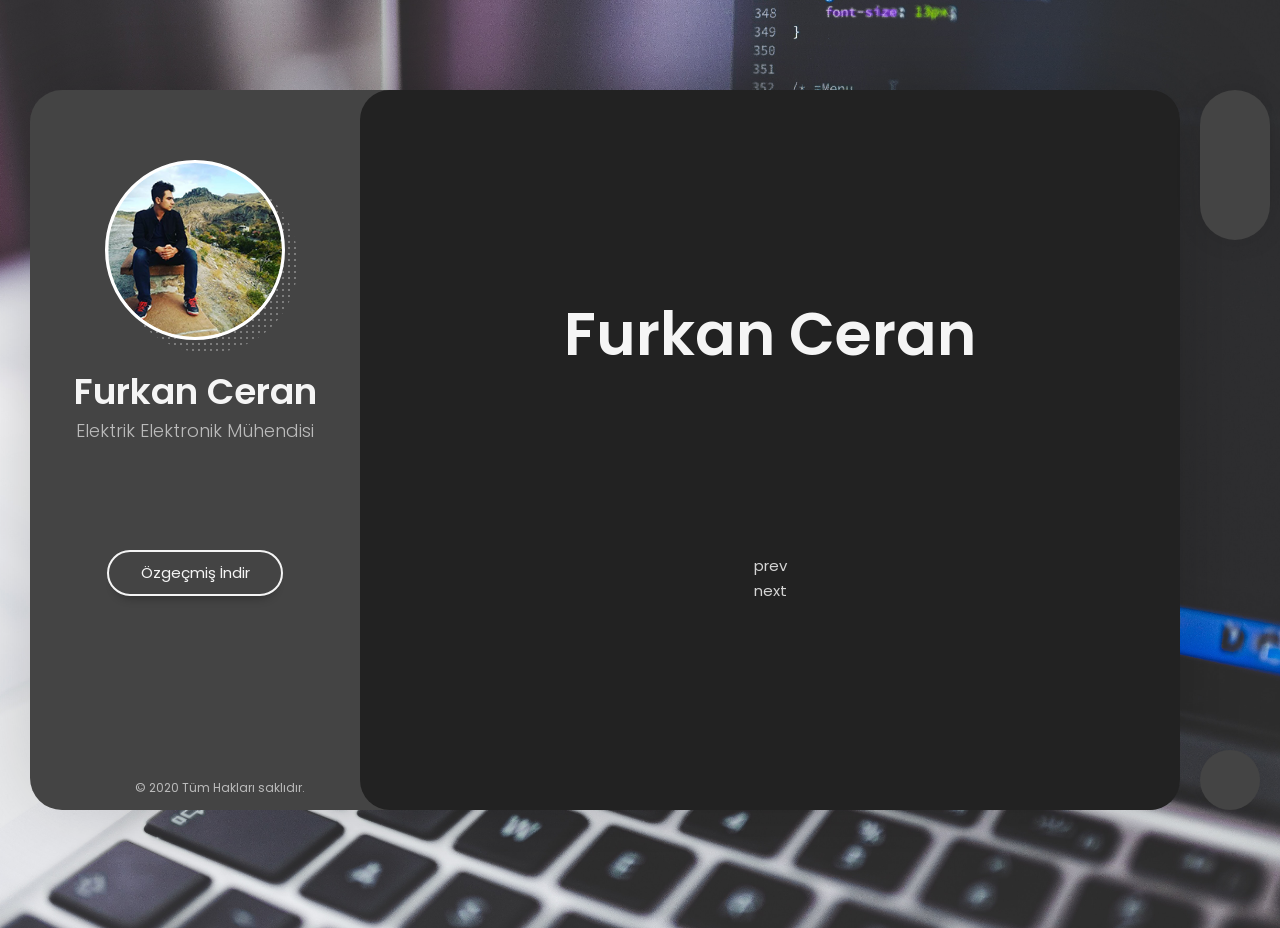
==== templates/index.html @ f59d8086 "Add files via upload" ====
<!DOCTYPE html>

<html lang="en" class=" js no-touch cssanimations csstransforms csstransforms3d csstransitions js no-touch cssanimations csstransforms csstransforms3d csstransitions" style=""><style type="text/css" id="dark-mode-custom-style"></style><head><meta http-equiv="Content-Type" content="text/html; charset=UTF-8"><style>.gm-control-active>img{box-sizing:content-box;display:none;left:50%;pointer-events:none;position:absolute;top:50%;transform:translate(-50%,-50%)}.gm-control-active>img:nth-child(1){display:block}.gm-control-active:hover>img:nth-child(1),.gm-control-active:active>img:nth-child(1){display:none}.gm-control-active:hover>img:nth-child(2),.gm-control-active:active>img:nth-child(3){display:block}
</style><link type="text/css" rel="stylesheet" href="../static/css"><style>.gm-ui-hover-effect{opacity:.6}.gm-ui-hover-effect:hover{opacity:1}
</style><style>.gm-style .gm-style-cc span,.gm-style .gm-style-cc a,.gm-style .gm-style-mtc div{font-size:10px;box-sizing:border-box}
</style><style>@media print {  .gm-style .gmnoprint, .gmnoprint {    display:none  }}@media screen {  .gm-style .gmnoscreen, .gmnoscreen {    display:none  }}</style><style>.gm-style-pbc{transition:opacity ease-in-out;background-color:rgba(0,0,0,0.45);text-align:center}.gm-style-pbt{font-size:22px;color:white;font-family:Roboto,Arial,sans-serif;position:relative;margin:0;top:50%;-webkit-transform:translateY(-50%);-ms-transform:translateY(-50%);transform:translateY(-50%)}
</style><style>.gm-style img{max-width: none;}.gm-style {font: 400 11px Roboto, Arial, sans-serif; text-decoration: none;}</style>
    
    <meta http-equiv="X-UA-Compatible" content="IE=edge"> 
    <title>Furkan Ceran</title>
    <meta name="viewport" content="width=device-width, initial-scale=1, maximum-scale=1">
    <meta name="description" content="Hüseyin Furkan Ceran Kişisel Web Sitesi">
    <meta name="keywords" content="huseyin,furkan,ceran">
    <meta name="author" content="FurkanCeran">
    <link rel="shortcut icon" href="../img/f.png">


    <link rel="stylesheet" href="../static/reset.css" type="text/css">
    <link rel="stylesheet" href="../static/bootstrap-grid.min.css" type="text/css">
    <link rel="stylesheet" href="../static/animations.css" type="text/css">
    <link rel="stylesheet" href="../static/perfect-scrollbar.css" type="text/css">
    <link rel="stylesheet" href="../static/owl.carousel.css" type="text/css">
    <link rel="stylesheet" href="../static/magnific-popup.css" type="text/css">
    <link rel="stylesheet" href="../static/main.css" type="text/css">
	<link rel="stylesheet" href="../static/style.css" type="text/css">

    <script type="text/javascript" async="" src="../static/recaptcha__tr.js"></script><script src="../static/modernizr.custom.js"></script>
  <script type="text/javascript" charset="UTF-8" src="../static/common.js"></script><script type="text/javascript" charset="UTF-8" src="../static/util.js"></script><script type="text/javascript" charset="UTF-8" src="../static/map.js"></script><script type="text/javascript" charset="UTF-8" src="../static/geocoder.js"></script><script type="text/javascript" charset="UTF-8" src="../static/onion.js"></script><script type="text/javascript" charset="UTF-8" src="../static/AuthenticationService.Authenticate"></script><script type="text/javascript" charset="UTF-8" src="../static/ViewportInfoService.GetViewportInfo"></script><script type="text/javascript" charset="UTF-8" src="../static/f.txt"></script><script type="text/javascript" charset="UTF-8" src="../static/GeocodeService.Search"></script><script type="text/javascript" charset="UTF-8" src="../static/controls.js"></script><script type="text/javascript" charset="UTF-8" src="../static/QuotaService.RecordEvent"></script><script type="text/javascript" charset="UTF-8" src="../static/marker.js"></script><script type="text/javascript" charset="UTF-8" src="../static/ViewportInfoService(1).GetViewportInfo"></script><script type="text/javascript" charset="UTF-8" src="../static/f(1).txt"></script></head>

  <body>
    <!-- Animated Background -->
    <div class="lm-animated-bg" style="background-image: url(&quot;../img/background.jpg&quot;); background-position: calc(50% + -1.91144px) calc(50% + 2.75068px);"></div>
    <!-- /Animated Background -->

    <!-- Loading animation -->
    <div class="preloader" style="display: none;">
      <div class="preloader-animation">
        <div class="preloader-spinner">
        </div>
      </div>
    </div>
    <!-- /Loading animation -->

    <div class="page">
      <div class="page-content">

          <header id="site_header" class="header mobile-menu-hide">
            <div class="header-content">
              <div class="header-photo">
                <img src="../img/ben.png" alt="Furkan Ceran">
              </div>
              <div class="header-titles">
                <h2>Furkan Ceran</h2>
                <h4>Elektrik Elektronik Mühendisi</h4>
              </div>
            </div>

            <ul class="main-menu">
              <li class="active">
                <a href="https://lmpixels.com/demo/breezycv/dark/1/index.html#home" class="nav-anim active">
                  <span class="menu-icon lnr lnr-home"></span>
                  <span class="link-text">Anasayfa</span>
                </a>
              </li>
              <li>
                <a href="https://lmpixels.com/demo/breezycv/dark/1/index.html#about-me" class="nav-anim">
                  <span class="menu-icon lnr lnr-user"></span>
                  <span class="link-text">Hakkımda</span>
                </a>
              </li>
              <li>
                <a href="https://lmpixels.com/demo/breezycv/dark/1/index.html#resume" class="nav-anim">
                  <span class="menu-icon lnr lnr-graduation-hat"></span>
                  <span class="link-text">Özgeçmiş</span>
                </a>
              </li>
              <li>
                <a href="https://lmpixels.com/demo/breezycv/dark/1/index.html#portfolio" class="nav-anim">
                  <span class="menu-icon lnr lnr-briefcase"></span>
                  <span class="link-text">Portrofolyo</span>
                </a>
              </li>
              <li>
                <a href="https://lmpixels.com/demo/breezycv/dark/1/index.html#blog" class="nav-anim">
                  <span class="menu-icon lnr lnr-book"></span>
                  <span class="link-text">Blog</span>
                </a>
              </li>
              <li>
                <a href="https://lmpixels.com/demo/breezycv/dark/1/index.html#contact" class="nav-anim">
                  <span class="menu-icon lnr lnr-envelope"></span>
                  <span class="link-text">İletişim</span>
                </a>
              </li>
            </ul>

            <div class="social-links">
              <ul>
                <li><a href="https://lmpixels.com/demo/breezycv/dark/1/index.html#" target="_blank"><i class="fab fa-linkedin-in"></i></a></li>
                <li><a href="https://lmpixels.com/demo/breezycv/dark/1/index.html#" target="_blank"><i class="fab fa-facebook-f"></i></a></li>
                <li><a href="https://lmpixels.com/demo/breezycv/dark/1/index.html#" target="_blank"><i class="fab fa-twitter"></i></a></li>
              </ul>
            </div>

            <div class="header-buttons">
              <a href="https://lmpixels.com/demo/breezycv/dark/1/index.html#" target="_blank" class="btn btn-primary">Özgeçmiş İndir</a>
            </div>

            <div class="copyrights">© 2020 Tüm Hakları saklıdır.</div>
          </header>

          <!-- Mobile Navigation -->
          <div class="menu-toggle">
            <span></span>
            <span></span>
            <span></span>
          </div>
          <!-- End Mobile Navigation -->

          <!-- Arrows Nav -->
          <div class="lmpixels-arrows-nav">
            <div class="lmpixels-arrow-right"><i class="lnr lnr-chevron-right"></i></div>
            <div class="lmpixels-arrow-left"><i class="lnr lnr-chevron-left"></i></div>
          </div>
          <!-- End Arrows Nav -->

          <div class="content-area">
            <div class="animated-sections">
              <!-- Home Subpage -->
              <section data-id="home" class="animated-section start-page ps ps--theme_default section-active" data-ps-id="f5687cbe-ba72-fb2e-fd41-5aa73b720c54">
                <div class="section-content vcentered">

                    <div class="row">
                      <div class="col-sm-12 col-md-12 col-lg-12">
                        <div class="title-block">
                          <h2>Furkan Ceran</h2>
                          <div class="owl-carousel text-rotation owl-loaded owl-drag">                                    
                            
                            
                            
                          <div class="owl-stage-outer"><div class="owl-stage" style="transform: translate3d(-1420px, 0px, 0px); transition: all 0s ease 0s; width: 4260px;"><div class="owl-item cloned" style="width: 710px;"><div class="item">
                              <div class="sp-subtitle">Elektronik Mühendisi</div>
                            </div></div><div class="owl-item cloned" style="width: 710px;"><div class="item">
                              <div class="sp-subtitle">Frontend-developer</div>
                            </div></div><div class="owl-item active" style="width: 710px;"><div class="item">
                              <div class="sp-subtitle">Elektronik Mühendisi</div>
                            </div></div><div class="owl-item" style="width: 710px;"><div class="item">
                              <div class="sp-subtitle">Frontend-developer</div>
                            </div></div><div class="owl-item cloned" style="width: 710px;"><div class="item">
                              <div class="sp-subtitle">Web Designer</div>
                            </div></div><div class="owl-item cloned" style="width: 710px;"><div class="item">
                              <div class="sp-subtitle">Frontend-developer</div>
                            </div></div></div></div><div class="owl-nav disabled"><div class="owl-prev">prev</div><div class="owl-next">next</div></div><div class="owl-dots disabled"></div></div>
                        </div>
                      </div>
                    </div>

                </div>
              <div class="ps__scrollbar-x-rail" style="left: 0px; bottom: 0px;"><div class="ps__scrollbar-x" tabindex="0" style="left: 0px; width: 0px;"></div></div><div class="ps__scrollbar-y-rail" style="top: 0px; right: 0px;"><div class="ps__scrollbar-y" tabindex="0" style="top: 0px; height: 0px;"></div></div></section>
              <!-- End of Home Subpage -->

              <!-- About Me Subpage -->
              <section data-id="about-me" class="animated-section ps ps--theme_default ps--active-y" data-ps-id="b9891b5e-1a9c-382d-8f78-cbc37a103b5b">
                <div class="page-title">
                  <h2>Hakkımda </h2>
                </div>

                <div class="section-content">
                  <!-- Personal Information -->
                  <div class="row">
                    <div class="col-xs-12 col-sm-7">
                      <p>Merhaba, ben Furkan. 2016 yılından bugüne aktif olarak bir çok projenin içerisinde bulundum. Son zamanlarımda Robot kontrol sistemlerine ve Deep learning konularında uzmanlaşmaya ağırlık veriyorum. Kendimi geliştirmek için yaptığım bu büyük projeler dışında Frontend, Backend ve Siber güvenlik gibi alanlarda da sık sık projelerde bulunuyorum.</p>
                    </div>

                    <div class="col-xs-12 col-sm-5">
                      <div class="info-list">
                        <ul>
                          <li>
                            <span class="title">Yaş</span>
                            <span class="value">22</span>
                          </li>

                          <li>
                            <span class="title">Ülke</span>
                            <span class="value">Türkiye</span>
                          </li>


                          <li>
                            <span class="title">E-posta</span>
                            <span class="value">f.ceran@live.com</span>
                          </li>

                          <li>
                            <span class="title">Telefon</span>
                            <span class="value">+90 551 152 91 79</span>
                          </li>
                        </ul>
                      </div>
                    </div>
                  </div>
                  <!-- End of Personal Information -->

                  <div class="white-space-50"></div>

                  <!-- Services -->
                  <div class="row">
                    <div class="col-xs-12 col-sm-12">
                      <div class="block-title">
                        <h3>Neler <span>Yapıyorum?</span></h3>
                      </div>
                    </div>
                  </div>

                  <div class="row">
                    <div class="col-xs-12 col-sm-6">
                      <div class="col-inner">
                        <div class="info-list-w-icon">
                          <div class="info-block-w-icon">
                            <div class="ci-icon">
                              <i class="lnr lnr-store"></i>
                            </div>
                            <div class="ci-text">
                              <h4>Front-end Dev</h4>
                              <p>Pellentesque pellentesque, ipsum sit amet auctor accumsan, odio tortor bibendum massa, sit amet ultricies ex lectus scelerisque nibh. Ut non sodales.</p>
                            </div>
                          </div>
                          <div class="info-block-w-icon">
                            <div class="ci-icon">
                              <i class="lnr lnr-laptop-phone"></i>
                            </div><div class="ci-text">
                              <h4>Web Design</h4>
                              <p>Pellentesque pellentesque, ipsum sit amet auctor accumsan, odio tortor bibendum massa, sit amet ultricies ex lectus scelerisque nibh. Ut non sodales.</p>
                            </div>
                          </div>
                        </div>
                      </div>
                    </div>

                    <div class="col-xs-12 col-sm-6">
                      <div class="col-inner">
                        <div class="info-list-w-icon">
                          <div class="info-block-w-icon">
                            <div class="ci-icon">
                              <i class="lnr lnr-pencil"></i>
                            </div>
                            <div class="ci-text">
                              <h4>Copywriting</h4>
                              <p>Pellentesque pellentesque, ipsum sit amet auctor accumsan, odio tortor bibendum massa, sit amet ultricies ex lectus scelerisque nibh. Ut non sodales.</p>
                            </div>
                          </div>
                          <div class="info-block-w-icon">
                            <div class="ci-icon">
                              <i class="lnr lnr-flag"></i>
                            </div><div class="ci-text">
                              <h4>Management</h4>
                              <p>Pellentesque pellentesque, ipsum sit amet auctor accumsan, odio tortor bibendum massa, sit amet ultricies ex lectus scelerisque nibh. Ut non sodales.</p>
                            </div>
                          </div>
                        </div>
                      </div>
                    </div>
                  </div>
                  <!-- End of Services -->

                  <div class="white-space-30"></div>

                  <!-- Testimonials -->
                  <div class="row">
                    <div class="col-xs-12 col-sm-12">
                      <div class="block-title">
                        <h3>Görüşler</h3>
                      </div>
                    </div>
                  </div>

                  <div class="row">
                    <div class="col-xs-12 col-sm-12">
                      <div class="testimonials owl-carousel owl-loaded owl-drag">
                        <!-- Testimonial 1 -->
                        
                        <!-- End of Testimonial 1 -->

                        <!-- Testimonial 2 -->
                        
                        <!-- End of Testimonial 2 -->

                        <!-- Testimonial 3 -->
                        
                        <!-- End of Testimonial 3 -->
                      <div class="owl-stage-outer owl-height" style="height: 327px;"><div class="owl-stage" style="transform: translate3d(0px, 0px, 0px); transition: all 0s ease 0s; width: 1148px;"><div class="owl-item active" style="width: 357.5px; margin-right: 25px;"><div class="testimonial">
                          <div class="img">
                            <img src="../img/testimonial-1.jpg" alt="Furkan Ceran">
                          </div>
                          <div class="text">
                            <p>Vivamus at molestie dui, eu ornare orci. Curabitur vel egestas dolor. Nulla condimentum nunc sit amet urna tempus finibus. Duis mollis leo id ligula pellentesque, at vehicula dui ultrices.</p>
                          </div>

                          <div class="author-info">
                            <h4 class="author">Julia Hickman</h4>
                            <h5 class="company">Omni Source</h5>
                            <div class="icon">
                              <i class="fas fa-quote-right"></i>
                            </div>
                          </div>
                        </div></div><div class="owl-item active" style="width: 357.5px; margin-right: 25px;"><div class="testimonial">
                          <div class="img">
                            <img src="../img/testimonial-2.jpg" alt="Alex Smith">
                          </div>
                          <div class="text">
                            <p>Vivamus at molestie dui, eu ornare orci. Curabitur vel egestas dolor. Nulla condimentum nunc sit amet urna tempus finibus. Duis mollis leo id ligula pellentesque, at vehicula dui ultrices.</p>
                          </div>

                          <div class="author-info">
                            <h4 class="author">Robert Watkins</h4>
                            <h5 class="company">Endicott Shoes</h5>
                            <div class="icon">
                              <i class="fas fa-quote-right"></i>
                            </div>
                          </div>
                        </div></div><div class="owl-item" style="width: 357.5px; margin-right: 25px;"><div class="testimonial">
                          <div class="img">
                            <img src="../img/testimonial-3.jpg" alt="Alex Smith">
                          </div>
                          <div class="text">
                            <p>Vivamus at molestie dui, eu ornare orci. Curabitur vel egestas dolor. Nulla condimentum nunc sit amet urna tempus finibus. Duis mollis leo id ligula pellentesque, at vehicula dui ultrices.</p>
                          </div>

                          <div class="author-info">
                            <h4 class="author">Kristin Carroll</h4>
                            <h5 class="company">Helping Hand</h5>
                            <div class="icon">
                              <i class="fas fa-quote-right"></i>
                            </div>
                          </div>
                        </div></div></div></div><div class="owl-nav"><div class="owl-prev disabled"></div><div class="owl-next"></div></div><div class="owl-dots"><div class="owl-dot active"><span></span></div><div class="owl-dot"><span></span></div></div></div>
                    </div>
                  </div>
                  <!-- End of Testimonials -->

                  <div class="white-space-50"></div>

                  <!-- Clients -->
                  <div class="row">
                    <div class="col-xs-12 col-sm-12">
                      <div class="block-title">
                        <h3>Müşteriler</h3>
                      </div>
                    </div>
                  </div>

                  <div class="row">
                    <div class="col-xs-12 col-sm-12">
                      <div class="clients owl-carousel owl-loaded owl-drag">
                        
                        

                        

                        

                        

                        

                        

                        
  
                      <div class="owl-stage-outer owl-height" style="height: 78px;"><div class="owl-stage" style="transform: translate3d(0px, 0px, 0px); transition: all 0s ease 0s; width: 1050px;"><div class="owl-item active" style="width: 140px; margin-right: 10px;"><div class="client-block">
                          <a href="https://lmpixels.com/demo/breezycv/dark/1/index.html#" target="_blank" title="Logo">
                            <img src="../img/client-1.png" alt="Logo">
                          </a>
                        </div></div><div class="owl-item active" style="width: 140px; margin-right: 10px;"><div class="client-block">
                          <a href="https://lmpixels.com/demo/breezycv/dark/1/index.html#" target="_blank" title="Logo">
                            <img src="../img/client-2.png" alt="Logo">
                          </a>
                        </div></div><div class="owl-item active" style="width: 140px; margin-right: 10px;"><div class="client-block">
                          <a href="https://lmpixels.com/demo/breezycv/dark/1/index.html#" target="_blank" title="Logo">
                            <img src="../img/client-3.png" alt="Logo">
                          </a>
                        </div></div><div class="owl-item active" style="width: 140px; margin-right: 10px;"><div class="client-block">
                          <a href="https://lmpixels.com/demo/breezycv/dark/1/index.html#" target="_blank" title="Logo">
                            <img src="../img/client-4.png" alt="Logo">
                          </a>
                        </div></div><div class="owl-item active" style="width: 140px; margin-right: 10px;"><div class="client-block">
                          <a href="https://lmpixels.com/demo/breezycv/dark/1/index.html#" target="_blank" title="Logo">
                            <img src="../img/client-5.png" alt="Logo">
                          </a>
                        </div></div><div class="owl-item" style="width: 140px; margin-right: 10px;"><div class="client-block">
                          <a href="https://lmpixels.com/demo/breezycv/dark/1/index.html#" target="_blank" title="Logo">
                            <img src="../img/client-6.png" alt="Logo">
                          </a>
                        </div></div><div class="owl-item" style="width: 140px; margin-right: 10px;"><div class="client-block">
                          <a href="https://lmpixels.com/demo/breezycv/dark/1/index.html#" target="_blank" title="Logo">
                            <img src="../img/client-7.png" alt="Logo">
                          </a>
                        </div></div></div></div><div class="owl-nav"><div class="owl-prev disabled"></div><div class="owl-next"></div></div><div class="owl-dots"><div class="owl-dot active"><span></span></div><div class="owl-dot"><span></span></div></div></div>
                    </div>
                  </div>
                  <!-- End of Clients -->

                  <div class="white-space-50"></div>

                  <!-- Pricing -->
                  <div class="row">
                    <div class="col-xs-12 col-sm-12">

                      <div class="block-title">
                        <h3>Ücretlendirme</h3>
                      </div>
                    </div>
                  </div>

                  <div class="row">
                    <div class=" col-xs-12 col-sm-12 ">
                      <div class="fw-pricing clearfix row">
                        
                        <div class="fw-package-wrap col-md-6 ">
                          <div class="fw-package">
                            <div class="fw-heading-row">
                              <span>Silver</span>
                            </div>
                            
                            <div class="fw-pricing-row">
                              <span>$64</span>
                              <small>per month</small>
                            </div>
                            
                            <div class="fw-button-row">
                              <a href="https://lmpixels.com/demo/breezycv/dark/1/index.html#" target="_self" class="btn btn-secondary">Free Trial</a>
                            </div>

                            <div class="fw-default-row">Lorem ipsum dolor</div>
                            <div class="fw-default-row">Pellentesque scelerisque</div>
                            <div class="fw-default-row">Morbi eu sagittis</div>
                          </div>
                        </div>
     
                        <div class="fw-package-wrap col-md-6 highlight-col ">
                          <div class="fw-package">
                            <div class="fw-heading-row">
                              <span>Gold</span>
                            </div>
                            
                            <div class="fw-pricing-row">
                              <span>$128</span>
                              <small>per month</small>
                            </div>

                            <div class="fw-button-row">
                              <a href="https://lmpixels.com/demo/breezycv/dark/1/index.html#" target="_self" class="btn btn-primary">Free Trial</a>
                            </div>
                            
                            <div class="fw-default-row">Lorem ipsum dolor</div>
                            <div class="fw-default-row">Pellentesque scelerisque</div>
                            <div class="fw-default-row">Morbi eu sagittis</div>
                            <div class="fw-default-row">Donec non diam</div>
                            <div class="fw-default-row"></div>
                          </div>
                        </div>

                      </div>
                    </div>
                  </div>
                  <!-- End of Pricing -->

                  <div class="white-space-50"></div>

                  <!-- Fun Facts -->
                  <div class="row">
                    <div class="col-xs-12 col-sm-12">

                      <div class="block-title">
                        <h3>İlginç <span>Gerçekler</span></h3>
                      </div>
                    </div>
                  </div>

                  <div class="row">
                    <div class="col-xs-12 col-sm-4">
                      <div class="fun-fact gray-default">
                        <i class="lnr lnr-heart"></i>
                        <h4>Mutlu Müşteri</h4>
                        <span class="fun-fact-block-value">578</span>
                        <span class="fun-fact-block-text"></span>
                      </div>
                    </div>

                    <div class="col-xs-12 col-sm-4">
                      <div class="fun-fact gray-default">
                        <i class="lnr lnr-clock"></i>
                        <h4>Çalışılan Süre</h4>
                        <span class="fun-fact-block-value">4,780</span>
                        <span class="fun-fact-block-text"></span>
                      </div>
                    </div>

                    <div class="col-xs-12 col-sm-4 ">
                      <div class="fun-fact gray-default">
                        <i class="lnr lnr-star"></i>
                        <h4>Ödül</h4>
                        <span class="fun-fact-block-value">15</span>
                        <span class="fun-fact-block-text"></span>
                      </div>
                    </div>
                  </div>
                  <!-- End of Fun Facts -->

                </div>
              <div class="ps__scrollbar-x-rail" style="left: 0px; bottom: 0px;"><div class="ps__scrollbar-x" tabindex="0" style="left: 0px; width: 0px;"></div></div><div class="ps__scrollbar-y-rail" style="top: 0px; height: 470px; right: 0px;"><div class="ps__scrollbar-y" tabindex="0" style="top: 0px; height: 110px;"></div></div></section>
              <!-- End of About Me Subpage -->

              <!-- Resume Subpage -->
              <section data-id="resume" class="animated-section ps ps--theme_default ps--active-y" data-ps-id="fb8564d7-f1e4-ac75-7a89-f67447c43e9d">
                <div class="page-title">
                  <h2>Özgeçmiş</h2>
                </div>

                <div class="section-content">

                  <div class="row">
                    <div class="col-xs-12 col-sm-7">

                      <div class="block-title">
                        <h3>Eğitim</h3>
                      </div>
                      
                      <div class="timeline timeline-second-style clearfix">
                        <div class="timeline-item clearfix">
                          <div class="left-part">
                            <h5 class="item-period">2016</h5>
                            <span class="item-company">Kto Karatay Üniversitesi</span>
                          </div>
                          <div class="divider"></div>
                          <div class="right-part">
                            <h4 class="item-title">Elektronik Mühendisliği</h4>
                            <p>Maecenas finibus nec sem ut imperdiet. Ut tincidunt est ac dolor aliquam sodales. Phasellus sed mauris hendrerit, laoreet sem in, lobortis ante.</p>
                          </div>
                        </div>

                        <div class="timeline-item clearfix">
                          <div class="left-part">
                            <h5 class="item-period">2012</h5>
                            <span class="item-company">Mahmut Sami Ramazanoğlu</span>
                          </div>
                          <div class="divider"></div>
                          <div class="right-part">
                            <h4 class="item-title">Lise</h4>
                            <p>Aliquam tincidunt malesuada tortor vitae iaculis. In eu turpis iaculis, feugiat risus quis, aliquet urna. Quisque fringilla mollis risus, eu pulvinar dolor.</p>
                          </div>
                        </div>
                      </div>

                      <div class="white-space-50"></div>

                      <div class="block-title">
                        <h3>Tecrübe</h3>
                      </div>

                      <div class="timeline timeline-second-style clearfix">
                        <div class="timeline-item clearfix">
                          <div class="left-part">
                            <h5 class="item-period">2016 - Current</h5>
                            <span class="item-company">Üniversite</span>
                          </div>
                          <div class="divider"></div>
                          <div class="right-part">
                            <h4 class="item-title">ROS ile Otonom Araç Sistemleri</h4>
                            <p>Praesent dignissim sollicitudin justo, sed elementum quam lacinia quis. Phasellus eleifend tristique posuere. Sed vitae dui nec magna.</p>
                          </div>
                        </div>

                        <div class="timeline-item clearfix">
                          <div class="left-part">
                            <h5 class="item-period">2013 - 2016</h5>
                            <span class="item-company">Üniversite</span>
                          </div>
                          <div class="divider"></div>
                          <div class="right-part">
                            <h4 class="item-title">Pekiştirmeli Öğrenme ile F16 Oyunu</h4>
                            <p>Maecenas tempus faucibus rutrum. Duis eu aliquam urna. Proin vitae nulla tristique, ornare felis id, congue libero. Nam volutpat euismod quam.</p>
                          </div>
                        </div>
                        
                        <div class="timeline-item clearfix">
                          <div class="left-part">
                            <h5 class="item-period">2011 - 2013</h5>
                            <span class="item-company">Üniversite</span>
                          </div>
                          <div class="divider"></div>
                          <div class="right-part">
                            <h4 class="item-title">Araç Kontrol Sistemleri</h4>
                            <p>Duis mollis nunc quis quam viverra venenatis. Nulla nulla arcu, congue vitae nunc ac, sodales ultricies diam. Nullam justo leo, tincidunt sit amet.</p>
                          </div>
                        </div>
                      </div>

                    </div>

                    <!-- Skills & Certificates -->
                    <div class="col-xs-12 col-sm-5">
                      <!-- Design Skills -->
                      <div class="block-title">
                        <h3>Kodlama <span>Yetenekleri</span></h3>
                      </div>

                      <div class="skills-info skills-second-style">
                        <!-- Skill 1 -->
                        <div class="skill clearfix">
                          <h4>Python</h4>
                          <div class="skill-value">95%</div>
                        </div>
                        <div class="skill-container skill-1">
                          <div class="skill-percentage"></div>
                        </div>
                        <!-- End of Skill 1 -->
                        
                        <!-- Skill 2 -->
                        <div class="skill clearfix">
                          <h4>MATLAB</h4>
                          <div class="skill-value">65%</div>
                        </div>
                        <div class="skill-container skill-2">
                          <div class="skill-percentage"></div>
                        </div>
                        <!-- End of Skill 2 -->
                        
                        <!-- Skill 3 -->
                        <div class="skill clearfix">
                          <h4>Linux</h4>
                          <div class="skill-value">85%</div>
                        </div>
                        <div class="skill-container skill-3">
                          <div class="skill-percentage"></div>
                        </div>
                        <!-- End of Skill 3 -->
                        
                        <!-- Skill 4 -->
                        <div class="skill clearfix">
                          <h4>Deep-Learning</h4>
                          <div class="skill-value">70%</div>
                        </div>
                        <div class="skill-container skill-4">
                          <div class="skill-percentage"></div>
                        </div>
                        <!-- End of Skill 4 -->

                      </div>
                      <!-- End of Design Skills -->

                      <div class="white-space-10"></div>

                      <!-- Coding Skills -->
                      <div class="block-title">
                        <h3>Frontend <span>Yetenekleri</span></h3>
                      </div>

                      <div class="skills-info skills-second-style">
                        <!-- Skill 5 -->
                        <div class="skill clearfix">
                          <h4>JavaScript</h4>
                          <div class="skill-value">50%</div>
                        </div>
                        <div class="skill-container skill-5">
                          <div class="skill-percentage"></div>
                        </div>
                        <!-- End of Skill 5 -->

                        <!-- Skill 6 -->
                        <div class="skill clearfix">
                          <h4>RestAPI</h4>
                          <div class="skill-value">85%</div>
                        </div>
                        <div class="skill-container skill-6">
                          <div class="skill-percentage"></div>
                        </div>
                        <!-- End of Skill 6 -->
                        
                        <!-- Skill 7 -->
                        <div class="skill clearfix">
                          <h4>HTML/CSS</h4>
                          <div class="skill-value">100%</div>
                        </div>
                        <div class="skill-container skill-7">
                          <div class="skill-percentage"></div>
                        </div>
                        <!-- End of Skill 7 -->
                        
                    
                      </div>
                      <!-- End of Coding Skills -->

                      <div class="white-space-10"></div>

                      <!-- Knowledges -->
                      <div class="block-title">
                        <h3>Bilgim Dahilinde</h3>
                      </div>

                      <ul class="knowledges">
                        <li>ROS</li>
                        <li>Unity</li>
                        <li>C#</li>
                        <li>Django</li>
                        <li>Derin Öğrenme</li>
                        <li>Görüntü işleme</li>
                       
                      </ul>
                      <!-- End of Knowledges -->
                    </div>
                    <!-- End of Skills & Certificates -->
                  </div>

                  <div class="white-space-50"></div>

                  <!-- Certificates -->
                  <div class="row">
                    <div class="col-xs-12 col-sm-12">
                      <div class="block-title">
                        <h3>Sertifikalar</h3>
                      </div>
                    </div>
                  </div>
                  
                  <div class="row">
                    <!-- Certificate 1 -->
                    <div class="col-xs-12 col-sm-6">
                      <div class="certificate-item clearfix">
                        <div class="certi-logo">
                          <img src="../img/client-1.png" alt="logo">
                        </div>
                        
                        <div class="certi-content">
                          <div class="certi-title">
                            <h4>Psyhology of Intertnation Design</h4>
                          </div>
                          <div class="certi-id">
                            <span>Membership ID: XXXX</span>
                          </div>
                          <div class="certi-date">
                            <span>19 April 2018</span>
                          </div>
                          <div class="certi-company">
                            <span></span>
                          </div>
                        </div>
                      </div>
                    </div>
                    <!-- End of Certificate 1 -->

                    <!-- Certificate 2 -->
                    <div class="col-xs-12 col-sm-6">
                      <div class="certificate-item clearfix">
                        <div class="certi-logo">
                          <img src="../img/client-1.png" alt="logo">
                        </div>
                        
                        <div class="certi-content">
                          <div class="certi-title">
                            <h4>Psyhology of Intertnation Design</h4>
                          </div>
                          <div class="certi-id">
                            <span>Membership ID: XXXX</span>
                          </div>
                          <div class="certi-date">
                            <span>19 April 2018</span>
                          </div>
                          <div class="certi-company">
                            <span></span>
                          </div>
                        </div>
                      </div>
                    </div>
                    <!-- End of Certificate 2 -->

                  </div>
                  <!-- End of Certificates -->
                </div>
              <div class="ps__scrollbar-x-rail" style="left: 0px; bottom: 0px;"><div class="ps__scrollbar-x" tabindex="0" style="left: 0px; width: 0px;"></div></div><div class="ps__scrollbar-y-rail" style="top: 0px; height: 470px; right: 0px;"><div class="ps__scrollbar-y" tabindex="0" style="top: 0px; height: 183px;"></div></div></section>
              <!-- End of Resume Subpage -->

              <!-- Portfolio Subpage -->
              <section data-id="portfolio" class="animated-section ps ps--theme_default ps--active-y" data-ps-id="b2b97bf3-d2bf-27cd-f2cd-b2dc39df55a6">
                <div class="page-title">
                  <h2>Portfolyo</h2>
                </div>

                <div class="section-content">

                  <div class="row">
                    <div class="col-xs-12 col-sm-12">
                      <!-- Portfolio Content -->
                      <div class="portfolio-content">

                        <ul class="portfolio-filters">
                          <li class="active">
                            <a class="filter btn btn-sm btn-link" data-group="category_all">Tümü</a>
                          </li>
                          <li>
                            <a class="filter btn btn-sm btn-link" data-group="category_detailed">Frontend</a>
                          </li>
                          <li>
                            <a class="filter btn btn-sm btn-link" data-group="category_mockups">Ai</a>
                          </li>
                          <li>
                            <a class="filter btn btn-sm btn-link" data-group="category_soundcloud">Python</a>
                          </li>
                          <li>
                            <a class="filter btn btn-sm btn-link" data-group="category_vimeo-videos">MATLAB</a>
                          </li>
                          <li>
                            <a class="filter btn btn-sm btn-link" data-group="category_youtube-videos">ROS</a>
                          </li>
                        </ul>

                        <!-- Portfolio Grid -->
                        <div class="portfolio-grid three-columns shuffle" style="position: relative; overflow: hidden; height: 610.656px; transition: height 450ms ease-out 0s;">
                          
                          <figure class="item lbaudio shuffle-item filtered" data-groups="[&quot;category_all&quot;, &quot;category_soundcloud&quot;]" style="position: absolute; top: 0px; left: 0px; visibility: visible; transition: transform 450ms ease-out 0s, opacity 450ms ease-out 0s;">
                            <div class="portfolio-item-img">
                              <img src="../img/1.jpg" alt="SoundCloud Audio" title="">
                              <a href="https://w.soundcloud.com/player/?url=https%3A//api.soundcloud.com/tracks/221650664&amp;color=%23ff5500&amp;auto_play=false&amp;hide_related=false&amp;show_comments=true&amp;show_user=true&amp;show_reposts=false&amp;show_teaser=true&amp;visual=true" class="lightbox mfp-iframe" title="SoundCloud Audio"></a>
                            </div>

                            <i class="fa fa-volume-up"></i>
                            <h4 class="name">SoundCloud Audio</h4>
                            <span class="category">SoundCloud</span>
                          </figure>

                          <figure class="item standard shuffle-item filtered" data-groups="[&quot;category_all&quot;, &quot;category_detailed&quot;]" style="position: absolute; top: 0px; left: 0px; visibility: visible; opacity: 1; transform: translate3d(251px, 0px, 0px) scale3d(1, 1, 1); transition: transform 450ms ease-out 0s, opacity 450ms ease-out 0s;">
                            <div class="portfolio-item-img">
                              <img src="../img/2.jpg" alt="Media Project 2" title="">
                              <a href="https://lmpixels.com/demo/breezycv/dark/1/portfolio-1.html" class="ajax-page-load"></a>
                            </div>

                            <i class="far fa-file-alt"></i>
                            <h4 class="name">Detailed Project 2</h4>
                            <span class="category">Detailed</span>
                          </figure>

                          <figure class="item lbvideo shuffle-item filtered" data-groups="[&quot;category_all&quot;, &quot;category_vimeo-videos&quot;]" style="position: absolute; top: 0px; left: 0px; visibility: visible; opacity: 1; transform: translate3d(503px, 0px, 0px) scale3d(1, 1, 1); transition: transform 450ms ease-out 0s, opacity 450ms ease-out 0s;">
                            <div class="portfolio-item-img">
                              <img src="../img/3.jpg" alt="Vimeo Video 1" title="">
                              <a href="https://player.vimeo.com/video/158284739" class="lightbox mfp-iframe" title="Vimeo Video 1"></a>
                            </div>

                            <i class="fas fa-video"></i>
                            <h4 class="name">Vimeo Video 1</h4>
                            <span class="category">Vimeo Videos</span>
                          </figure>

                          <figure class="item standard shuffle-item filtered" data-groups="[&quot;category_all&quot;, &quot;category_detailed&quot;]" style="position: absolute; top: 0px; left: 0px; visibility: visible; opacity: 1; transform: translate3d(0px, 305px, 0px) scale3d(1, 1, 1); transition: transform 450ms ease-out 0s, opacity 450ms ease-out 0s;">
                            <div class="portfolio-item-img">
                              <img src="../img/4.jpg" alt="Media Project 1" title="">
                              <a href="https://lmpixels.com/demo/breezycv/dark/1/portfolio-1.html" class="ajax-page-load"></a>
                            </div>

                            <i class="far fa-file-alt"></i>
                            <h4 class="name">Detailed Project 1</h4>
                            <span class="category">Detailed</span>
                          </figure>

                          <figure class="item lbimage shuffle-item filtered" data-groups="[&quot;category_all&quot;, &quot;category_mockups&quot;]" style="position: absolute; top: 0px; left: 0px; visibility: visible; opacity: 1; transform: translate3d(251px, 305px, 0px) scale3d(1, 1, 1); transition: transform 450ms ease-out 0s, opacity 450ms ease-out 0s;">
                            <div class="portfolio-item-img">
                              <img src="../img/5.jpg" alt="Mockup Design 1" title="">
                              <a class="lightbox" title="Mockup Design 1" href="https://lmpixels.com/demo/breezycv/dark/1/img/portfolio/full/5.jpg"></a>
                            </div>

                            <i class="far fa-image"></i>
                            <h4 class="name">Mockup Design 1</h4>
                            <span class="category">Mockups</span>
                          </figure>

                          <figure class="item lbvideo shuffle-item filtered" data-groups="[&quot;category_all&quot;, &quot;category_youtube-videos&quot;]" style="position: absolute; top: 0px; left: 0px; visibility: visible; opacity: 1; transform: translate3d(503px, 305px, 0px) scale3d(1, 1, 1); transition: transform 450ms ease-out 0s, opacity 450ms ease-out 0s;">
                            <div class="portfolio-item-img">
                              <img src="../img/6.jpg" alt="YouTube Video 1" title="">
                              <a href="https://www.youtube.com/embed/bg0gv2YpIok" class="lightbox mfp-iframe" title="YouTube Video 1"></a>
                            </div>

                            <i class="fas fa-video"></i>
                            <h4 class="name">YouTube Video 1</h4>
                            <span class="category">YouTube Videos</span>
                          </figure>
                        </div>
                      </div>
                      <!-- End of Portfolio Content -->
                    </div>
                  </div>
                </div>
              <div class="ps__scrollbar-x-rail" style="left: 0px; bottom: 0px;"><div class="ps__scrollbar-x" tabindex="0" style="left: 0px; width: 0px;"></div></div><div class="ps__scrollbar-y-rail" style="top: 0px; height: 470px; right: 0px;"><div class="ps__scrollbar-y" tabindex="0" style="top: 0px; height: 291px;"></div></div></section>
              <!-- End of Portfolio Subpage -->

              <!-- Blog Subpage -->
              <section data-id="blog" class="animated-section ps ps--theme_default ps--active-y" data-ps-id="402a5ba7-f7a8-1049-e0f5-2bd02f2a7f67">
                <div class="page-title">
                  <h2>Blog</h2>
                </div>

                <div class="section-content">
                  <div class="row">
                    <div class="col-xs-12 col-sm-12">
                      <div class="blog-masonry two-columns clearfix" style="position: relative; height: 620.812px;">
                        
                        <!-- Blog Post 1 -->
                        <div class="item post-1" style="position: absolute; left: 0px; top: 0px;">
                          <div class="blog-card">
                            <div class="media-block">
                              <div class="category">
                                <a href="https://lmpixels.com/demo/breezycv/dark/1/index.html#" title="View all posts in Design">Design</a>
                              </div>
                              <a href="https://lmpixels.com/demo/breezycv/dark/1/blog-post-1.html">
                                <img src="../img/blog_post_1.jpg" class="size-blog-masonry-image-two-c" alt="Why I Switched to Sketch For UI Design" title="">
                                <div class="mask"></div>
                              </a>
                            </div>
                            <div class="post-info">
                              <div class="post-date">05 Mar 2020</div>
                              <a href="https://lmpixels.com/demo/breezycv/dark/1/blog-post-1.html">
                                <h4 class="blog-item-title">Why I Switched to Sketch For UI Design</h4>
                              </a>
                            </div>
                          </div>
                        </div>
                        <!-- End of Blog Post 1 -->

                        <!-- Blog Post 2 -->
                        <div class="item post-2" style="position: absolute; left: 385px; top: 0px;">
                          <div class="blog-card">
                            <div class="media-block">
                              <div class="category">
                                <a href="https://lmpixels.com/demo/breezycv/dark/1/index.html#" title="View all posts in UI">UI</a>
                              </div>
                              <a href="https://lmpixels.com/demo/breezycv/dark/1/blog-post-1.html">
                                <img src="../img/blog_post_2.jpg" class="size-blog-masonry-image-two-c" alt="Best Practices for Animated Progress Indicators" title="">
                                <div class="mask"></div>
                              </a>
                            </div>
                            <div class="post-info">
                              <div class="post-date">23 Feb 2020</div>
                              <a href="https://lmpixels.com/demo/breezycv/dark/1/blog-post-1.html">
                                <h4 class="blog-item-title">Best Practices for Animated Progress Indicators</h4>
                              </a>
                            </div>
                          </div>
                        </div>
                        <!-- End of Blog Post 2 -->

                        <!-- Blog Post 3 -->
                        <div class="item post-1" style="position: absolute; left: 0px; top: 310px;">
                          <div class="blog-card">
                            <div class="media-block">
                              <div class="category">
                                <a href="https://lmpixels.com/demo/breezycv/dark/1/index.html#" title="View all posts in Design">Design</a>
                              </div>
                              <a href="https://lmpixels.com/demo/breezycv/dark/1/blog-post-1.html">
                                <img src="../img/blog_post_3.jpg" class="size-blog-masonry-image-two-c" alt="Designing the Perfect Feature Comparison Table" title="">
                                <div class="mask"></div>
                              </a>
                            </div>
                            <div class="post-info">
                              <div class="post-date">06 Feb 2020</div>
                              <a href="https://lmpixels.com/demo/breezycv/dark/1/blog-post-1.html">
                                <h4 class="blog-item-title">Designing the Perfect Feature Comparison Table</h4>
                              </a>
                            </div>
                          </div>
                        </div>
                        <!-- End of Blog Post 3 -->

                        <!-- Blog Post 4 -->
                        <div class="item post-2" style="position: absolute; left: 385px; top: 310px;">
                          <div class="blog-card">
                            <div class="media-block">
                              <div class="category">
                                <a href="https://lmpixels.com/demo/breezycv/dark/1/index.html#" title="View all posts in E-Commerce">UI</a>
                              </div>
                              <a href="https://lmpixels.com/demo/breezycv/dark/1/blog-post-1.html">
                                <img src="../img/blog_post_4.jpg" class="size-blog-masonry-image-two-c" alt="An Overview of E-Commerce Platforms" title="">
                                <div class="mask"></div>
                              </a>
                            </div>
                            <div class="post-info">
                              <div class="post-date">07 Jan 2020</div>
                              <a href="https://lmpixels.com/demo/breezycv/dark/1/blog-post-1.html">
                                <h4 class="blog-item-title">An Overview of E-Commerce Platforms</h4>
                              </a>
                            </div>
                          </div>
                        </div>
                        <!-- End of Blog Post 4 -->
                      </div>
                    </div>
                  </div>
                </div>


              <div class="ps__scrollbar-x-rail" style="left: 0px; bottom: 0px;"><div class="ps__scrollbar-x" tabindex="0" style="left: 0px; width: 0px;"></div></div><div class="ps__scrollbar-y-rail" style="top: 0px; height: 470px; right: 0px;"><div class="ps__scrollbar-y" tabindex="0" style="top: 0px; height: 297px;"></div></div></section>
              <!-- End of Blog Subpage -->

              <!-- Contact Subpage -->
              <section data-id="contact" class="animated-section ps ps--theme_default ps--active-y" data-ps-id="77d5bcc1-42bb-06c5-7381-48def642c151">
                <div class="page-title">
                  <h2>İletişim</h2>
                </div>

                <div class="section-content">

                  <div class="row">
                    <!-- Contact Info -->
                    <div class="col-xs-12 col-sm-4">
                      <div class="lm-info-block gray-default">
                        <i class="lnr lnr-map-marker"></i>
                        <h4>Konya</h4>
                        <span class="lm-info-block-value"></span>
                        <span class="lm-info-block-text"></span>
                      </div>

                      <div class="lm-info-block gray-default">
                        <i class="lnr lnr-phone-handset"></i>
                        <h4>0551-152-91-79</h4>
                        <span class="lm-info-block-value"></span>
                        <span class="lm-info-block-text"></span>
                      </div>

                      <div class="lm-info-block gray-default">
                        <i class="lnr lnr-envelope"></i>
                        <h4>f.ceran@live.com</h4>
                        <span class="lm-info-block-value"></span>
                        <span class="lm-info-block-text"></span>
                      </div>

                      <div class="lm-info-block gray-default">
                        <i class="lnr lnr-checkmark-circle"></i>
                        <h4>Freelance Available</h4>
                        <span class="lm-info-block-value"></span>
                        <span class="lm-info-block-text"></span>
                      </div>


                    </div>
                    <!-- End of Contact Info -->

                    <!-- Contact Form -->
                    <div class="col-xs-12 col-sm-8">
                      <div id="map" class="map" style="position: relative; overflow: hidden;"><div style="height: 100%; width: 100%; position: absolute; top: 0px; left: 0px; background-color: rgb(229, 227, 223);"><div class="gm-style" style="position: absolute; z-index: 0; left: 0px; top: 0px; height: 100%; width: 100%; padding: 0px; border-width: 0px; margin: 0px;"><div tabindex="0" style="position: absolute; z-index: 0; left: 0px; top: 0px; height: 100%; width: 100%; padding: 0px; border-width: 0px; margin: 0px; cursor: url(&quot;https://maps.gstatic.com/mapfiles/openhand_8_8.cur&quot;), default; touch-action: none;"><div style="z-index: 1; position: absolute; left: 50%; top: 50%; width: 100%; transform: translate(0px, 0px);"><div style="position: absolute; left: 0px; top: 0px; z-index: 100; width: 100%;"><div style="position: absolute; left: 0px; top: 0px; z-index: 0;"><div style="position: absolute; z-index: 984; transform: matrix(1, 0, 0, 1, -98, -208);"><div style="position: absolute; left: 0px; top: 256px; width: 256px; height: 256px;"><div style="width: 256px; height: 256px;"></div></div><div style="position: absolute; left: -256px; top: 256px; width: 256px; height: 256px;"><div style="width: 256px; height: 256px;"></div></div><div style="position: absolute; left: -256px; top: 0px; width: 256px; height: 256px;"><div style="width: 256px; height: 256px;"></div></div><div style="position: absolute; left: 0px; top: 0px; width: 256px; height: 256px;"><div style="width: 256px; height: 256px;"></div></div><div style="position: absolute; left: 256px; top: 0px; width: 256px; height: 256px;"><div style="width: 256px; height: 256px;"></div></div><div style="position: absolute; left: 256px; top: 256px; width: 256px; height: 256px;"><div style="width: 256px; height: 256px;"></div></div></div></div></div><div style="position: absolute; left: 0px; top: 0px; z-index: 101; width: 100%;"></div><div style="position: absolute; left: 0px; top: 0px; z-index: 102; width: 100%;"></div><div style="position: absolute; left: 0px; top: 0px; z-index: 103; width: 100%;"><div style="position: absolute; left: 0px; top: 0px; z-index: -1;"><div style="position: absolute; z-index: 984; transform: matrix(1, 0, 0, 1, -98, -208);"><div style="width: 256px; height: 256px; overflow: hidden; position: absolute; left: 0px; top: 256px;"></div><div style="width: 256px; height: 256px; overflow: hidden; position: absolute; left: -256px; top: 256px;"></div><div style="width: 256px; height: 256px; overflow: hidden; position: absolute; left: -256px; top: 0px;"></div><div style="width: 256px; height: 256px; overflow: hidden; position: absolute; left: 0px; top: 0px;"></div><div style="width: 256px; height: 256px; overflow: hidden; position: absolute; left: 256px; top: 0px;"></div><div style="width: 256px; height: 256px; overflow: hidden; position: absolute; left: 256px; top: 256px;"></div></div></div><div style="width: 27px; height: 43px; overflow: hidden; position: absolute; left: -14px; top: -43px; z-index: 0;"><img alt="" src="../img/spotlight-poi2_hdpi.png" draggable="false" style="position: absolute; left: 0px; top: 0px; width: 27px; height: 43px; user-select: none; border: 0px; padding: 0px; margin: 0px; max-width: none;"></div></div><div style="position: absolute; left: 0px; top: 0px; z-index: 0;"><div style="position: absolute; z-index: 984; transform: matrix(1, 0, 0, 1, -98, -208);"><div style="position: absolute; left: 0px; top: 256px; width: 256px; height: 256px; transition: opacity 200ms linear 0s;"><img draggable="false" alt="" role="presentation" src="../static/vt" style="width: 256px; height: 256px; user-select: none; border: 0px; padding: 0px; margin: 0px; max-width: none;"></div><div style="position: absolute; left: -256px; top: 256px; width: 256px; height: 256px; transition: opacity 200ms linear 0s;"><img draggable="false" alt="" role="presentation" src="../static/vt(1)" style="width: 256px; height: 256px; user-select: none; border: 0px; padding: 0px; margin: 0px; max-width: none;"></div><div style="position: absolute; left: -256px; top: 0px; width: 256px; height: 256px; transition: opacity 200ms linear 0s;"><img draggable="false" alt="" role="presentation" src="../static/vt(2)" style="width: 256px; height: 256px; user-select: none; border: 0px; padding: 0px; margin: 0px; max-width: none;"></div><div style="position: absolute; left: 0px; top: 0px; width: 256px; height: 256px; transition: opacity 200ms linear 0s;"><img draggable="false" alt="" role="presentation" src="../static/vt(3)" style="width: 256px; height: 256px; user-select: none; border: 0px; padding: 0px; margin: 0px; max-width: none;"></div><div style="position: absolute; left: 256px; top: 0px; width: 256px; height: 256px; transition: opacity 200ms linear 0s;"><img draggable="false" alt="" role="presentation" src="../static/vt(4)" style="width: 256px; height: 256px; user-select: none; border: 0px; padding: 0px; margin: 0px; max-width: none;"></div><div style="position: absolute; left: 256px; top: 256px; width: 256px; height: 256px; transition: opacity 200ms linear 0s;"><img draggable="false" alt="" role="presentation" src="../static/vt(5)" style="width: 256px; height: 256px; user-select: none; border: 0px; padding: 0px; margin: 0px; max-width: none;"></div></div></div></div><div class="gm-style-pbc" style="z-index: 2; position: absolute; height: 100%; width: 100%; padding: 0px; border-width: 0px; margin: 0px; left: 0px; top: 0px; opacity: 0;"><p class="gm-style-pbt"></p></div><div style="z-index: 3; position: absolute; height: 100%; width: 100%; padding: 0px; border-width: 0px; margin: 0px; left: 0px; top: 0px; touch-action: pan-x pan-y;"><div style="z-index: 4; position: absolute; left: 50%; top: 50%; width: 100%; transform: translate(0px, 0px);"><div style="position: absolute; left: 0px; top: 0px; z-index: 104; width: 100%;"></div><div style="position: absolute; left: 0px; top: 0px; z-index: 105; width: 100%;"></div><div style="position: absolute; left: 0px; top: 0px; z-index: 106; width: 100%;"><div style="width: 27px; height: 43px; overflow: hidden; position: absolute; opacity: 0; left: -14px; top: -43px; z-index: 0;"><img alt="" src="../static/spotlight-poi2_hdpi.png" draggable="false" usemap="#gmimap0" style="position: absolute; left: 0px; top: 0px; width: 27px; height: 43px; user-select: none; border: 0px; padding: 0px; margin: 0px; max-width: none;"><map name="gmimap0" id="gmimap0"><area log="miw" coords="13.5,0,4,3.75,0,13.5,13.5,43,27,13.5,23,3.75" shape="poly" title="" style="cursor: pointer; touch-action: none;"></map></div></div><div style="position: absolute; left: 0px; top: 0px; z-index: 107; width: 100%;"></div></div></div></div><iframe aria-hidden="true" frameborder="0" tabindex="-1" style="z-index: -1; position: absolute; width: 100%; height: 100%; top: 0px; left: 0px; border: none;" src="../static/saved_resource(1).html"></iframe><div style="margin-left: 5px; margin-right: 5px; z-index: 1000000; position: absolute; left: 0px; bottom: 0px;"><a target="_blank" rel="noopener" href="https://maps.google.com/maps?ll=37.775863,-122.396588&amp;z=16&amp;t=m&amp;hl=tr-TR&amp;gl=US&amp;mapclient=apiv3" title="Bu bölgeyi Google Haritalar&#39;da açın (yeni pencerede açılır)" style="position: static; overflow: visible; float: none; display: inline;"><div style="width: 66px; height: 26px; cursor: pointer;"><img alt="" src="../img/google4_hdpi.png" draggable="false" style="position: absolute; left: 0px; top: 0px; width: 66px; height: 26px; user-select: none; border: 0px; padding: 0px; margin: 0px;"></div></a></div><div style="background-color: white; padding: 15px 21px; border: 1px solid rgb(171, 171, 171); font-family: Roboto, Arial, sans-serif; color: rgb(34, 34, 34); box-sizing: border-box; box-shadow: rgba(0, 0, 0, 0.2) 0px 4px 16px; z-index: 10000002; display: none; width: 300px; height: 130px; position: absolute; left: 92px; top: 5px;"><div style="padding: 0px 0px 10px; font-size: 16px; box-sizing: border-box;">Harita Verileri</div><div style="font-size: 13px;">Harita verileri ©2020 Google</div><button draggable="false" title="Kapat" aria-label="Kapat" type="button" class="gm-ui-hover-effect" style="background: none; display: block; border: 0px; margin: 0px; padding: 0px; position: absolute; cursor: pointer; user-select: none; top: 0px; right: 0px; width: 37px; height: 37px;"><img src="data:image/svg+xml,%3Csvg%20xmlns%3D%22http%3A%2F%2Fwww.w3.org%2F2000%2Fsvg%22%20width%3D%2224px%22%20height%3D%2224px%22%20viewBox%3D%220%200%2024%2024%22%20fill%3D%22%23000000%22%3E%0A%20%20%20%20%3Cpath%20d%3D%22M19%206.41L17.59%205%2012%2010.59%206.41%205%205%206.41%2010.59%2012%205%2017.59%206.41%2019%2012%2013.41%2017.59%2019%2019%2017.59%2013.41%2012z%22%2F%3E%0A%20%20%20%20%3Cpath%20d%3D%22M0%200h24v24H0z%22%20fill%3D%22none%22%2F%3E%0A%3C%2Fsvg%3E%0A" style="pointer-events: none; display: block; width: 13px; height: 13px; margin: 12px;"></button></div><div class="gmnoprint" style="z-index: 1000001; position: absolute; right: 186px; bottom: 0px; width: 138px;"><div draggable="false" class="gm-style-cc" style="user-select: none; height: 14px; line-height: 14px;"><div style="opacity: 0.7; width: 100%; height: 100%; position: absolute;"><div style="width: 1px;"></div><div style="background-color: rgb(245, 245, 245); width: auto; height: 100%; margin-left: 1px;"></div></div><div style="position: relative; padding-right: 6px; padding-left: 6px; box-sizing: border-box; font-family: Roboto, Arial, sans-serif; font-size: 10px; color: rgb(68, 68, 68); white-space: nowrap; direction: ltr; text-align: right; vertical-align: middle; display: inline-block;"><a style="text-decoration: none; cursor: pointer; display: none;">Harita Verileri</a><span>Harita verileri ©2020 Google</span></div></div></div><div class="gmnoscreen" style="position: absolute; right: 0px; bottom: 0px;"><div style="font-family: Roboto, Arial, sans-serif; font-size: 11px; color: rgb(68, 68, 68); direction: ltr; text-align: right; background-color: rgb(245, 245, 245);">Harita verileri ©2020 Google</div></div><div class="gmnoprint gm-style-cc" draggable="false" style="z-index: 1000001; user-select: none; height: 14px; line-height: 14px; position: absolute; right: 101px; bottom: 0px;"><div style="opacity: 0.7; width: 100%; height: 100%; position: absolute;"><div style="width: 1px;"></div><div style="background-color: rgb(245, 245, 245); width: auto; height: 100%; margin-left: 1px;"></div></div><div style="position: relative; padding-right: 6px; padding-left: 6px; box-sizing: border-box; font-family: Roboto, Arial, sans-serif; font-size: 10px; color: rgb(68, 68, 68); white-space: nowrap; direction: ltr; text-align: right; vertical-align: middle; display: inline-block;"><a href="https://www.google.com/intl/tr-TR_US/help/terms_maps.html" target="_blank" rel="noopener" style="text-decoration: none; cursor: pointer; color: rgb(68, 68, 68);">Kullanım Şartları</a></div></div><button draggable="false" title="Tam ekran görünümü açma/kapama" aria-label="Tam ekran görünümü açma/kapama" type="button" class="gm-control-active gm-fullscreen-control" style="background: none rgb(255, 255, 255); border: 0px; margin: 10px; padding: 0px; position: absolute; cursor: pointer; user-select: none; border-radius: 2px; height: 40px; width: 40px; box-shadow: rgba(0, 0, 0, 0.3) 0px 1px 4px -1px; overflow: hidden; top: 0px; right: 0px;"><img src="data:image/svg+xml,%3Csvg%20xmlns%3D%22http%3A%2F%2Fwww.w3.org%2F2000%2Fsvg%22%20width%3D%2218%22%20height%3D%2218%22%20viewBox%3D%220%20018%2018%22%3E%0A%20%20%3Cpath%20fill%3D%22%23666%22%20d%3D%22M0%2C0v2v4h2V2h4V0H2H0z%20M16%2C0h-4v2h4v4h2V2V0H16z%20M16%2C16h-4v2h4h2v-2v-4h-2V16z%20M2%2C12H0v4v2h2h4v-2H2V12z%22%2F%3E%0A%3C%2Fsvg%3E%0A" style="height: 18px; width: 18px;"><img src="data:image/svg+xml,%3Csvg%20xmlns%3D%22http%3A%2F%2Fwww.w3.org%2F2000%2Fsvg%22%20width%3D%2218%22%20height%3D%2218%22%20viewBox%3D%220%200%2018%2018%22%3E%0A%20%20%3Cpath%20fill%3D%22%23333%22%20d%3D%22M0%2C0v2v4h2V2h4V0H2H0z%20M16%2C0h-4v2h4v4h2V2V0H16z%20M16%2C16h-4v2h4h2v-2v-4h-2V16z%20M2%2C12H0v4v2h2h4v-2H2V12z%22%2F%3E%0A%3C%2Fsvg%3E%0A" style="height: 18px; width: 18px;"><img src="data:image/svg+xml,%3Csvg%20xmlns%3D%22http%3A%2F%2Fwww.w3.org%2F2000%2Fsvg%22%20width%3D%2218%22%20height%3D%2218%22%20viewBox%3D%220%200%2018%2018%22%3E%0A%20%20%3Cpath%20fill%3D%22%23111%22%20d%3D%22M0%2C0v2v4h2V2h4V0H2H0z%20M16%2C0h-4v2h4v4h2V2V0H16z%20M16%2C16h-4v2h4h2v-2v-4h-2V16z%20M2%2C12H0v4v2h2h4v-2H2V12z%22%2F%3E%0A%3C%2Fsvg%3E%0A" style="height: 18px; width: 18px;"></button><div draggable="false" class="gm-style-cc" style="user-select: none; height: 14px; line-height: 14px; position: absolute; right: 0px; bottom: 0px;"><div style="opacity: 0.7; width: 100%; height: 100%; position: absolute;"><div style="width: 1px;"></div><div style="background-color: rgb(245, 245, 245); width: auto; height: 100%; margin-left: 1px;"></div></div><div style="position: relative; padding-right: 6px; padding-left: 6px; box-sizing: border-box; font-family: Roboto, Arial, sans-serif; font-size: 10px; color: rgb(68, 68, 68); white-space: nowrap; direction: ltr; text-align: right; vertical-align: middle; display: inline-block;"><a target="_blank" rel="noopener" title="Yol haritası veya görüntülerdeki hataları Google&#39;a bildirin" href="https://www.google.com/maps/@37.7758629,-122.3965879,16z/data=!10m1!1e1!12b1?source=apiv3&amp;rapsrc=apiv3" style="font-family: Roboto, Arial, sans-serif; font-size: 10px; color: rgb(68, 68, 68); text-decoration: none; position: relative;">Harita hatası bildirin</a></div></div><div class="gmnoprint gm-bundled-control gm-bundled-control-on-bottom" draggable="false" controlwidth="0" controlheight="0" style="margin: 10px; user-select: none; position: absolute; display: none; bottom: 14px; right: 0px;"><div class="gmnoprint" style="display: none; position: absolute;"><div draggable="false" style="user-select: none; box-shadow: rgba(0, 0, 0, 0.3) 0px 1px 4px -1px; border-radius: 2px; cursor: pointer; background-color: rgb(255, 255, 255);"><button draggable="false" title="Büyüt" aria-label="Büyüt" type="button" class="gm-control-active" style="background: none; display: block; border: 0px; margin: 0px; padding: 0px; position: relative; cursor: pointer; user-select: none; overflow: hidden;"><img src="data:image/svg+xml,%3Csvg%20xmlns%3D%22http%3A%2F%2Fwww.w3.org%2F2000%2Fsvg%22%20width%3D%2218%22%20height%3D%2218%22%20viewBox%3D%220%200%2018%2018%22%3E%0A%20%20%3Cpolygon%20fill%3D%22%23666%22%20points%3D%2218%2C7%2011%2C7%2011%2C0%207%2C0%207%2C7%200%2C7%200%2C11%207%2C11%207%2C18%2011%2C18%2011%2C11%2018%2C11%22%2F%3E%0A%3C%2Fsvg%3E%0A" style="height: 18px; width: 18px;"><img src="data:image/svg+xml,%3Csvg%20xmlns%3D%22http%3A%2F%2Fwww.w3.org%2F2000%2Fsvg%22%20width%3D%2218%22%20height%3D%2218%22%20viewBox%3D%220%200%2018%2018%22%3E%0A%20%20%3Cpolygon%20fill%3D%22%23333%22%20points%3D%2218%2C7%2011%2C7%2011%2C0%207%2C0%207%2C7%200%2C7%200%2C11%207%2C11%207%2C18%2011%2C18%2011%2C11%2018%2C11%22%2F%3E%0A%3C%2Fsvg%3E%0A" style="height: 18px; width: 18px;"><img src="data:image/svg+xml,%3Csvg%20xmlns%3D%22http%3A%2F%2Fwww.w3.org%2F2000%2Fsvg%22%20width%3D%2218%22%20height%3D%2218%22%20viewBox%3D%220%200%2018%2018%22%3E%0A%20%20%3Cpolygon%20fill%3D%22%23111%22%20points%3D%2218%2C7%2011%2C7%2011%2C0%207%2C0%207%2C7%200%2C7%200%2C11%207%2C11%207%2C18%2011%2C18%2011%2C11%2018%2C11%22%2F%3E%0A%3C%2Fsvg%3E%0A" style="height: 18px; width: 18px;"></button><div style="position: relative; overflow: hidden; width: 30px; height: 1px; margin: 0px 5px; background-color: rgb(230, 230, 230);"></div><button draggable="false" title="Küçült" aria-label="Küçült" type="button" class="gm-control-active" style="background: none; display: block; border: 0px; margin: 0px; padding: 0px; position: relative; cursor: pointer; user-select: none; overflow: hidden;"><img src="data:image/svg+xml,%3Csvg%20xmlns%3D%22http%3A%2F%2Fwww.w3.org%2F2000%2Fsvg%22%20width%3D%2218%22%20height%3D%2218%22%20viewBox%3D%220%200%2018%2018%22%3E%0A%20%20%3Cpath%20fill%3D%22%23666%22%20d%3D%22M0%2C7h18v4H0V7z%22%2F%3E%0A%3C%2Fsvg%3E%0A" style="height: 18px; width: 18px;"><img src="data:image/svg+xml,%3Csvg%20xmlns%3D%22http%3A%2F%2Fwww.w3.org%2F2000%2Fsvg%22%20width%3D%2218%22%20height%3D%2218%22%20viewBox%3D%220%200%2018%2018%22%3E%0A%20%20%3Cpath%20fill%3D%22%23333%22%20d%3D%22M0%2C7h18v4H0V7z%22%2F%3E%0A%3C%2Fsvg%3E%0A" style="height: 18px; width: 18px;"><img src="data:image/svg+xml,%3Csvg%20xmlns%3D%22http%3A%2F%2Fwww.w3.org%2F2000%2Fsvg%22%20width%3D%2218%22%20height%3D%2218%22%20viewBox%3D%220%200%2018%2018%22%3E%0A%20%20%3Cpath%20fill%3D%22%23111%22%20d%3D%22M0%2C7h18v4H0V7z%22%2F%3E%0A%3C%2Fsvg%3E%0A" style="height: 18px; width: 18px;"></button></div></div><div class="gmnoprint" controlwidth="40" controlheight="40" style="display: none; position: absolute;"><div style="width: 40px; height: 40px;"><button draggable="false" title="Haritayı 90 derece döndür" aria-label="Haritayı 90 derece döndür" type="button" class="gm-control-active" style="background: none rgb(255, 255, 255); display: none; border: 0px; margin: 0px 0px 32px; padding: 0px; position: relative; cursor: pointer; user-select: none; width: 40px; height: 40px; top: 0px; left: 0px; overflow: hidden; box-shadow: rgba(0, 0, 0, 0.3) 0px 1px 4px -1px; border-radius: 2px;"><img src="data:image/svg+xml,%3Csvg%20xmlns%3D%22http%3A%2F%2Fwww.w3.org%2F2000%2Fsvg%22%20width%3D%2224%22%20height%3D%2222%22%20viewBox%3D%220%200%2024%2022%22%3E%0A%20%20%3Cpath%20fill%3D%22%23666%22%20fill-rule%3D%22evenodd%22%20d%3D%22M20%2010c0-5.52-4.48-10-10-10s-10%204.48-10%2010v5h5v-5c0-2.76%202.24-5%205-5s5%202.24%205%205v5h-4l6.5%207%206.5-7h-4v-5z%22%20clip-rule%3D%22evenodd%22%2F%3E%0A%3C%2Fsvg%3E%0A" style="height: 18px; width: 18px;"><img src="data:image/svg+xml,%3Csvg%20xmlns%3D%22http%3A%2F%2Fwww.w3.org%2F2000%2Fsvg%22%20width%3D%2224%22%20height%3D%2222%22%20viewBox%3D%220%200%2024%2022%22%3E%0A%20%20%3Cpath%20fill%3D%22%23333%22%20fill-rule%3D%22evenodd%22%20d%3D%22M20%2010c0-5.52-4.48-10-10-10s-10%204.48-10%2010v5h5v-5c0-2.76%202.24-5%205-5s5%202.24%205%205v5h-4l6.5%207%206.5-7h-4v-5z%22%20clip-rule%3D%22evenodd%22%2F%3E%0A%3C%2Fsvg%3E%0A" style="height: 18px; width: 18px;"><img src="data:image/svg+xml,%3Csvg%20xmlns%3D%22http%3A%2F%2Fwww.w3.org%2F2000%2Fsvg%22%20width%3D%2224%22%20height%3D%2222%22%20viewBox%3D%220%200%2024%2022%22%3E%0A%20%20%3Cpath%20fill%3D%22%23111%22%20fill-rule%3D%22evenodd%22%20d%3D%22M20%2010c0-5.52-4.48-10-10-10s-10%204.48-10%2010v5h5v-5c0-2.76%202.24-5%205-5s5%202.24%205%205v5h-4l6.5%207%206.5-7h-4v-5z%22%20clip-rule%3D%22evenodd%22%2F%3E%0A%3C%2Fsvg%3E%0A" style="height: 18px; width: 18px;"></button><button draggable="false" title="Haritayı yatır" aria-label="Haritayı yatır" type="button" class="gm-tilt gm-control-active" style="background: none rgb(255, 255, 255); display: block; border: 0px; margin: 0px; padding: 0px; position: relative; cursor: pointer; user-select: none; width: 40px; height: 40px; top: 0px; left: 0px; overflow: hidden; box-shadow: rgba(0, 0, 0, 0.3) 0px 1px 4px -1px; border-radius: 2px;"><img src="data:image/svg+xml,%3Csvg%20xmlns%3D%22http%3A%2F%2Fwww.w3.org%2F2000%2Fsvg%22%20width%3D%2218px%22%20height%3D%2216px%22%20viewBox%3D%220%200%2018%2016%22%3E%0A%20%20%3Cpath%20fill%3D%22%23666%22%20d%3D%22M0%2C16h8V9H0V16z%20M10%2C16h8V9h-8V16z%20M0%2C7h8V0H0V7z%20M10%2C0v7h8V0H10z%22%2F%3E%0A%3C%2Fsvg%3E%0A" style="width: 18px;"><img src="data:image/svg+xml,%3Csvg%20xmlns%3D%22http%3A%2F%2Fwww.w3.org%2F2000%2Fsvg%22%20width%3D%2218px%22%20height%3D%2216px%22%20viewBox%3D%220%200%2018%2016%22%3E%0A%20%20%3Cpath%20fill%3D%22%23333%22%20d%3D%22M0%2C16h8V9H0V16z%20M10%2C16h8V9h-8V16z%20M0%2C7h8V0H0V7z%20M10%2C0v7h8V0H10z%22%2F%3E%0A%3C%2Fsvg%3E%0A" style="width: 18px;"><img src="data:image/svg+xml,%3Csvg%20xmlns%3D%22http%3A%2F%2Fwww.w3.org%2F2000%2Fsvg%22%20width%3D%2218px%22%20height%3D%2216px%22%20viewBox%3D%220%200%2018%2016%22%3E%0A%20%20%3Cpath%20fill%3D%22%23111%22%20d%3D%22M0%2C16h8V9H0V16z%20M10%2C16h8V9h-8V16z%20M0%2C7h8V0H0V7z%20M10%2C0v7h8V0H10z%22%2F%3E%0A%3C%2Fsvg%3E%0A" style="width: 18px;"></button></div></div></div></div></div></div>
                      <div class="block-title">
                        <h3>Size Nasıl <span>Yardım Edebilirim?</span></h3>
                      </div>

                      <form id="contact_form" class="contact-form" action="https://lmpixels.com/demo/breezycv/dark/1/contact_form/contact_form.php" method="post" novalidate="true">

                        <div class="messages"></div>

                        <div class="controls two-columns">
                          <div class="fields clearfix">
                            <div class="left-column">
                              <div class="form-group form-group-with-icon">
                                <input id="form_name" type="text" name="name" class="form-control" placeholder="" required="required" data-error="İsim girmeniz zorunludur.">
                                <label>İsminiz</label>
                                <div class="form-control-border"></div>
                                <div class="help-block with-errors"></div>
                              </div>

                              <div class="form-group form-group-with-icon">
                                <input id="form_email" type="email" name="email" class="form-control" placeholder="" required="required" data-error="Lütfen Geçerli Bir E-Posta giriniz.">
                                <label>Email Adresiniz</label>
                                <div class="form-control-border"></div>
                                <div class="help-block with-errors"></div>
                              </div>

                              <div class="form-group form-group-with-icon">
                                <input id="form_subject" type="text" name="subject" class="form-control" placeholder="" required="required" data-error="Konu girmeniz zorunludur.">
                                <label>Konu</label>
                                <div class="form-control-border"></div>
                                <div class="help-block with-errors"></div>
                              </div>
                            </div>
                            <div class="right-column">
                              <div class="form-group form-group-with-icon">
                                <textarea id="form_message" name="message" class="form-control" placeholder="" rows="7" required="required" data-error="Lütfen bir mesaj bırakın."></textarea>
                                <label>Mesaj</label>
                                <div class="form-control-border"></div>
                                <div class="help-block with-errors"></div>
                              </div>
                            </div>
                          </div>

                          <div class="g-recaptcha" data-sitekey="6LdqmCAUAAAAAMMNEZvn6g4W5e0or2sZmAVpxVqI" data-theme="dark"><div style="width: 304px; height: 78px;"><div><iframe src="../static/anchor.html" width="304" height="78" role="presentation" name="a-z72yiwt1jzgg" frameborder="0" scrolling="no" sandbox="allow-forms allow-popups allow-same-origin allow-scripts allow-top-navigation allow-modals allow-popups-to-escape-sandbox"></iframe></div><textarea id="g-recaptcha-response" name="g-recaptcha-response" class="g-recaptcha-response" style="width: 250px; height: 40px; border: 1px solid rgb(193, 193, 193); margin: 10px 25px; padding: 0px; resize: none; display: none;"></textarea></div><iframe style="display: none;" src="../static/saved_resource(2).html"></iframe></div>
      
                          <input type="submit" class="button btn-send disabled" value="Send message">
                        </div>
                      </form>
                    </div>
                    <!-- End of Contact Form -->
                  </div>

                </div>
              <div class="ps__scrollbar-x-rail" style="left: 0px; bottom: 0px;"><div class="ps__scrollbar-x" tabindex="0" style="left: 0px; width: 0px;"></div></div><div class="ps__scrollbar-y-rail" style="top: 0px; height: 470px; right: 0px;"><div class="ps__scrollbar-y" tabindex="0" style="top: 0px; height: 327px;"></div></div></section>
              <!-- End of Contact Subpage -->
            </div>
          </div>

      </div>
    </div>

    <script src="../static/jquery-2.1.3.min.js"></script>
    <script src="../static/modernizr.custom.js"></script>
    <script src="../static/animating.js"></script>

    <script src="../static/imagesloaded.pkgd.min.js"></script>
    <script src="../static/api.js"></script>

    <script src="../static/perfect-scrollbar.min.js"></script>
    <script src="../static/jquery.shuffle.min.js"></script>
    <script src="../static/masonry.pkgd.min.js"></script>
    <script src="../static/owl.carousel.min.js"></script>
    <script src="../static/jquery.magnific-popup.min.js"></script>

    <script src="../static/js"></script>
    <script src="../static/jquery.googlemap.js"></script>
    <script src="../static/validator.js"></script>
    <script src="../static/main.js"></script>
  

<div style="background-color: rgb(255, 255, 255); border: 1px solid rgb(204, 204, 204); box-shadow: rgba(0, 0, 0, 0.2) 2px 2px 3px; position: absolute; transition: visibility 0s linear 0.3s, opacity 0.3s linear 0s; opacity: 0; visibility: hidden; z-index: 2000000000; left: 0px; top: -10000px;"><div style="width: 100%; height: 100%; position: fixed; top: 0px; left: 0px; z-index: 2000000000; background-color: rgb(255, 255, 255); opacity: 0.05;"></div><div class="g-recaptcha-bubble-arrow" style="border: 11px solid transparent; width: 0px; height: 0px; position: absolute; pointer-events: none; margin-top: -11px; z-index: 2000000000;"></div><div class="g-recaptcha-bubble-arrow" style="border: 10px solid transparent; width: 0px; height: 0px; position: absolute; pointer-events: none; margin-top: -10px; z-index: 2000000000;"></div><div style="z-index: 2000000000; position: relative;"><iframe title="recaptcha challenge" src="../static/bframe.html" name="c-z72yiwt1jzgg" frameborder="0" scrolling="no" sandbox="allow-forms allow-popups allow-same-origin allow-scripts allow-top-navigation allow-modals allow-popups-to-escape-sandbox" style="width: 100%; height: 100%;"></iframe></div></div><div id="page-ajax-loaded" class="page-ajax-loaded animated animated-section-moveFromLeft"></div></body></html>
---- static/animations.css ----
/* animation sets */

/* move from / to  */

.animated-section-moveToLeft {
	-webkit-animation: moveToLeft .6s ease both;
	animation: moveToLeft .6s ease both;
}

.animated-section-moveFromLeft {
	-webkit-animation: moveFromLeft .6s ease both;
	animation: moveFromLeft .6s ease both;
}

.animated-section-moveToRight {
	-webkit-animation: moveToRight .6s ease both;
	animation: moveToRight .6s ease both;
}

.animated-section-moveFromRight {
	-webkit-animation: moveFromRight .6s ease both;
	animation: moveFromRight .6s ease both;
}

.animated-section-moveToTop {
	-webkit-animation: moveToTop .6s ease both;
	animation: moveToTop .6s ease both;
}

.animated-section-moveFromTop {
	-webkit-animation: moveFromTop .6s ease both;
	animation: moveFromTop .6s ease both;
}

.animated-section-moveToBottom {
	-webkit-animation: moveToBottom .6s ease both;
	animation: moveToBottom .6s ease both;
}

.animated-section-moveFromBottom {
	-webkit-animation: moveFromBottom .6s ease both;
	animation: moveFromBottom .6s ease both;
}

/* fade */

.animated-section-fade {
	-webkit-animation: fade .7s ease both;
	animation: fade .7s ease both;
}

/* move from / to and fade */

.animated-section-moveToLeftFade {
	-webkit-animation: moveToLeftFade .7s ease both;
	animation: moveToLeftFade .7s ease both;
}

.animated-section-moveFromLeftFade {
	-webkit-animation: moveFromLeftFade .7s ease both;
	animation: moveFromLeftFade .7s ease both;
}

.animated-section-moveToRightFade {
	-webkit-animation: moveToRightFade .7s ease both;
	animation: moveToRightFade .7s ease both;
}

.animated-section-moveFromRightFade {
	-webkit-animation: moveFromRightFade .7s ease both;
	animation: moveFromRightFade .7s ease both;
}

.animated-section-moveToTopFade {
	-webkit-animation: moveToTopFade .7s ease both;
	animation: moveToTopFade .7s ease both;
}

.animated-section-moveFromTopFade {
	-webkit-animation: moveFromTopFade .7s ease both;
	animation: moveFromTopFade .7s ease both;
}

.animated-section-moveToBottomFade {
	-webkit-animation: moveToBottomFade .7s ease both;
	animation: moveToBottomFade .7s ease both;
}

.animated-section-moveFromBottomFade {
	-webkit-animation: moveFromBottomFade .7s ease both;
	animation: moveFromBottomFade .7s ease both;
}

/* move to with different easing */

.animated-section-moveToLeftEasing {
	-webkit-animation: moveToLeft .7s ease-in-out both;
	animation: moveToLeft .7s ease-in-out both;
}
.animated-section-moveToRightEasing {
	-webkit-animation: moveToRight .7s ease-in-out both;
	animation: moveToRight .7s ease-in-out both;
}
.animated-section-moveToTopEasing {
	-webkit-animation: moveToTop .7s ease-in-out both;
	animation: moveToTop .7s ease-in-out both;
}
.animated-section-moveToBottomEasing {
	-webkit-animation: moveToBottom .7s ease-in-out both;
	animation: moveToBottom .7s ease-in-out both;
}

/********************************* keyframes **************************************/

/* move from / to  */

@-webkit-keyframes moveToLeft {
	from { }
	to { -webkit-transform: translateX(-100%); }
}
@keyframes moveToLeft {
	from { }
	to { -webkit-transform: translateX(-100%); transform: translateX(-100%); }
}

@-webkit-keyframes moveFromLeft {
	from { -webkit-transform: translateX(-100%); }
}
@keyframes moveFromLeft {
	from { -webkit-transform: translateX(-100%); transform: translateX(-100%); }
}

@-webkit-keyframes moveToRight { 
	from { }
	to { -webkit-transform: translateX(100%); }
}
@keyframes moveToRight { 
	from { }
	to { -webkit-transform: translateX(100%); transform: translateX(100%); }
}

@-webkit-keyframes moveFromRight {
	from { -webkit-transform: translateX(100%); }
}
@keyframes moveFromRight {
	from { -webkit-transform: translateX(100%); transform: translateX(100%); }
}

@-webkit-keyframes moveToTop {
	from { }
	to { -webkit-transform: translateY(-100%); }
}
@keyframes moveToTop {
	from { }
	to { -webkit-transform: translateY(-100%); transform: translateY(-100%); }
}

@-webkit-keyframes moveFromTop {
	from { -webkit-transform: translateY(-100%); }
}
@keyframes moveFromTop {
	from { -webkit-transform: translateY(-100%); transform: translateY(-100%); }
}

@-webkit-keyframes moveToBottom {
	from { }
	to { -webkit-transform: translateY(100%); }
}
@keyframes moveToBottom {
	from { }
	to { -webkit-transform: translateY(100%); transform: translateY(100%); }
}

@-webkit-keyframes moveFromBottom {
	from { -webkit-transform: translateY(100%); }
}
@keyframes moveFromBottom {
	from { -webkit-transform: translateY(100%); transform: translateY(100%); }
}

/* fade */

@-webkit-keyframes fade {
	from { }
	to { opacity: 0.3; }
}
@keyframes fade {
	from { }
	to { opacity: 0.3; }
}

/* move from / to and fade */

@-webkit-keyframes moveToLeftFade {
	from { }
	to { opacity: 0.3; -webkit-transform: translateX(-100%); }
}
@keyframes moveToLeftFade {
	from { }
	to { opacity: 0.3; -webkit-transform: translateX(-100%); transform: translateX(-100%); }
}

@-webkit-keyframes moveFromLeftFade {
	from { opacity: 0.3; -webkit-transform: translateX(-100%); }
}
@keyframes moveFromLeftFade {
	from { opacity: 0.3; -webkit-transform: translateX(-100%); transform: translateX(-100%); }
}

@-webkit-keyframes moveToRightFade {
	from { }
	to { opacity: 0.3; -webkit-transform: translateX(100%); }
}
@keyframes moveToRightFade {
	from { }
	to { opacity: 0.3; -webkit-transform: translateX(100%); transform: translateX(100%); }
}

@-webkit-keyframes moveFromRightFade {
	from { opacity: 0.3; -webkit-transform: translateX(100%); }
}
@keyframes moveFromRightFade {
	from { opacity: 0.3; -webkit-transform: translateX(100%); transform: translateX(100%); }
}

@-webkit-keyframes moveToTopFade {
	from { }
	to { opacity: 0.3; -webkit-transform: translateY(-100%); }
}
@keyframes moveToTopFade {
	from { }
	to { opacity: 0.3; -webkit-transform: translateY(-100%); transform: translateY(-100%); }
}

@-webkit-keyframes moveFromTopFade {
	from { opacity: 0.3; -webkit-transform: translateY(-100%); }
}
@keyframes moveFromTopFade {
	from { opacity: 0.3; -webkit-transform: translateY(-100%); transform: translateY(-100%); }
}

@-webkit-keyframes moveToBottomFade {
	from { }
	to { opacity: 0.3; -webkit-transform: translateY(100%); }
}
@keyframes moveToBottomFade {
	from { }
	to { opacity: 0.3; -webkit-transform: translateY(100%); transform: translateY(100%); }
}

@-webkit-keyframes moveFromBottomFade {
	from { opacity: 0.3; -webkit-transform: translateY(100%); }
}
@keyframes moveFromBottomFade {
	from { opacity: 0.3; -webkit-transform: translateY(100%); transform: translateY(100%); }
}

/* scale and fade */

.animated-section-scaleDown {
	-webkit-animation: scaleDown .7s ease both;
	animation: scaleDown .7s ease both;
}

.animated-section-scaleUp {
	-webkit-animation: scaleUp .7s ease both;
	animation: scaleUp .7s ease both;
}

.animated-section-scaleUpDown {
	-webkit-animation: scaleUpDown .5s ease both;
	animation: scaleUpDown .5s ease both;
}

.animated-section-scaleDownUp {
	-webkit-animation: scaleDownUp .5s ease both;
	animation: scaleDownUp .5s ease both;
}

.animated-section-scaleDownCenter {
	-webkit-animation: scaleDownCenter .4s ease-in both;
	animation: scaleDownCenter .4s ease-in both;
}

.animated-section-scaleUpCenter {
	-webkit-animation: scaleUpCenter .4s ease-out both;
	animation: scaleUpCenter .4s ease-out both;
}

/********************************* keyframes **************************************/

/* scale and fade */

@-webkit-keyframes scaleDown {
	from { }
	to { opacity: 0; -webkit-transform: scale(.8); }
}
@keyframes scaleDown {
	from { }
	to { opacity: 0; -webkit-transform: scale(.8); transform: scale(.8); }
}

@-webkit-keyframes scaleUp {
	from { opacity: 0; -webkit-transform: scale(.8); }
}
@keyframes scaleUp {
	from { opacity: 0; -webkit-transform: scale(.8); transform: scale(.8); }
}

@-webkit-keyframes scaleUpDown {
	from { opacity: 0; -webkit-transform: scale(1.2); }
}
@keyframes scaleUpDown {
	from { opacity: 0; -webkit-transform: scale(1.2); transform: scale(1.2); }
}

@-webkit-keyframes scaleDownUp {
	from { }
	to { opacity: 0; -webkit-transform: scale(1.2); }
}
@keyframes scaleDownUp {
	from { }
	to { opacity: 0; -webkit-transform: scale(1.2); transform: scale(1.2); }
}

@-webkit-keyframes scaleDownCenter {
	from { }
	to { opacity: 0; -webkit-transform: scale(.7); }
}
@keyframes scaleDownCenter {
	from { }
	to { opacity: 0; -webkit-transform: scale(.7); transform: scale(.7); }
}

@-webkit-keyframes scaleUpCenter {
	from { opacity: 0; -webkit-transform: scale(.7); }
}
@keyframes scaleUpCenter {
	from { opacity: 0; -webkit-transform: scale(.7); transform: scale(.7); }
}

/* rotate sides first and scale */

.animated-section-rotateRightSideFirst {
	-webkit-transform-origin: 0% 50%;
	transform-origin: 0% 50%;
	-webkit-animation: rotateRightSideFirst .8s both ease-in;
	animation: rotateRightSideFirst .8s both ease-in;
}
.animated-section-rotateLeftSideFirst {
	-webkit-transform-origin: 100% 50%;
	transform-origin: 100% 50%;
	-webkit-animation: rotateLeftSideFirst .8s both ease-in;
	animation: rotateLeftSideFirst .8s both ease-in;
}
.animated-section-rotateTopSideFirst {
	-webkit-transform-origin: 50% 100%;
	transform-origin: 50% 100%;
	-webkit-animation: rotateTopSideFirst .8s both ease-in;
	animation: rotateTopSideFirst .8s both ease-in;
}
.animated-section-rotateBottomSideFirst {
	-webkit-transform-origin: 50% 0%;
	transform-origin: 50% 0%;
	-webkit-animation: rotateBottomSideFirst .8s both ease-in;
	animation: rotateBottomSideFirst .8s both ease-in;
}

/* flip */

.animated-section-flipOutRight {
	-webkit-transform-origin: 50% 50%;
	transform-origin: 50% 50%;
	-webkit-animation: flipOutRight .5s both ease-in;
	animation: flipOutRight .5s both ease-in;
}
.animated-section-flipInLeft {
	-webkit-transform-origin: 50% 50%;
	transform-origin: 50% 50%;
	-webkit-animation: flipInLeft .5s both ease-out;
	animation: flipInLeft .5s both ease-out;
}
.animated-section-flipOutLeft {
	-webkit-transform-origin: 50% 50%;
	transform-origin: 50% 50%;
	-webkit-animation: flipOutLeft .5s both ease-in;
	animation: flipOutLeft .5s both ease-in;
}
.animated-section-flipInRight {
	-webkit-transform-origin: 50% 50%;
	transform-origin: 50% 50%;
	-webkit-animation: flipInRight .5s both ease-out;
	animation: flipInRight .5s both ease-out;
}
.animated-section-flipOutTop {
	-webkit-transform-origin: 50% 50%;
	transform-origin: 50% 50%;
	-webkit-animation: flipOutTop .5s both ease-in;
	animation: flipOutTop .5s both ease-in;
}
.animated-section-flipInBottom {
	-webkit-transform-origin: 50% 50%;
	transform-origin: 50% 50%;
	-webkit-animation: flipInBottom .5s both ease-out;
	animation: flipInBottom .5s both ease-out;
}
.animated-section-flipOutBottom {
	-webkit-transform-origin: 50% 50%;
	transform-origin: 50% 50%;
	-webkit-animation: flipOutBottom .5s both ease-in;
	animation: flipOutBottom .5s both ease-in;
}
.animated-section-flipInTop {
	-webkit-transform-origin: 50% 50%;
	transform-origin: 50% 50%;
	-webkit-animation: flipInTop .5s both ease-out;
	animation: flipInTop .5s both ease-out;
}

/* rotate fall */

.animated-section-rotateFall {
	-webkit-transform-origin: 0% 0%;
	transform-origin: 0% 0%;
	-webkit-animation: rotateFall 1s both ease-in;
	animation: rotateFall 1s both ease-in;
}

/* rotate newspaper */
.animated-section-rotateOutNewspaper {
	-webkit-transform-origin: 50% 50%;
	transform-origin: 50% 50%;
	-webkit-animation: rotateOutNewspaper .5s both ease-in;
	animation: rotateOutNewspaper .5s both ease-in;
}
.animated-section-rotateInNewspaper {
	-webkit-transform-origin: 50% 50%;
	transform-origin: 50% 50%;
	-webkit-animation: rotateInNewspaper .5s both ease-out;
	animation: rotateInNewspaper .5s both ease-out;
}

/* push */
.animated-section-rotatePushLeft {
	-webkit-transform-origin: 0% 50%;
	transform-origin: 0% 50%;
	-webkit-animation: rotatePushLeft .8s both ease;
	animation: rotatePushLeft .8s both ease;
}
.animated-section-rotatePushRight {
	-webkit-transform-origin: 100% 50%;
	transform-origin: 100% 50%;
	-webkit-animation: rotatePushRight .8s both ease;
	animation: rotatePushRight .8s both ease;
}
.animated-section-rotatePushTop {
	-webkit-transform-origin: 50% 0%;
	transform-origin: 50% 0%;
	-webkit-animation: rotatePushTop .8s both ease;
	animation: rotatePushTop .8s both ease;
}
.animated-section-rotatePushBottom {
	-webkit-transform-origin: 50% 100%;
	transform-origin: 50% 100%;
	-webkit-animation: rotatePushBottom .8s both ease;
	animation: rotatePushBottom .8s both ease;
}

/* pull */
.animated-section-rotatePullRight {
	-webkit-transform-origin: 100% 50%;
	transform-origin: 100% 50%;
	-webkit-animation: rotatePullRight .5s both ease;
	animation: rotatePullRight .5s both ease;
}
.animated-section-rotatePullLeft {
	-webkit-transform-origin: 0% 50%;
	transform-origin: 0% 50%;
	-webkit-animation: rotatePullLeft .5s both ease;
	animation: rotatePullLeft .5s both ease;
}
.animated-section-rotatePullTop {
	-webkit-transform-origin: 50% 0%;
	transform-origin: 50% 0%;
	-webkit-animation: rotatePullTop .5s both ease;
	animation: rotatePullTop .5s both ease;
}
.animated-section-rotatePullBottom {
	-webkit-transform-origin: 50% 100%;
	transform-origin: 50% 100%;
	-webkit-animation: rotatePullBottom .5s both ease;
	animation: rotatePullBottom .5s both ease;
}

/* fold */
.animated-section-rotateFoldRight {
	-webkit-transform-origin: 0% 50%;
	transform-origin: 0% 50%;
	-webkit-animation: rotateFoldRight .7s both ease;
	animation: rotateFoldRight .7s both ease;
}
.animated-section-rotateFoldLeft {
	-webkit-transform-origin: 100% 50%;
	transform-origin: 100% 50%;
	-webkit-animation: rotateFoldLeft .7s both ease;
	animation: rotateFoldLeft .7s both ease;
}
.animated-section-rotateFoldTop {
	-webkit-transform-origin: 50% 100%;
	transform-origin: 50% 100%;
	-webkit-animation: rotateFoldTop .7s both ease;
	animation: rotateFoldTop .7s both ease;
}
.animated-section-rotateFoldBottom {
	-webkit-transform-origin: 50% 0%;
	transform-origin: 50% 0%;
	-webkit-animation: rotateFoldBottom .7s both ease;
	animation: rotateFoldBottom .7s both ease;
}

/* unfold */
.animated-section-rotateUnfoldLeft {
	-webkit-transform-origin: 100% 50%;
	transform-origin: 100% 50%;
	-webkit-animation: rotateUnfoldLeft .7s both ease;
	animation: rotateUnfoldLeft .7s both ease;
}
.animated-section-rotateUnfoldRight {
	-webkit-transform-origin: 0% 50%;
	transform-origin: 0% 50%;
	-webkit-animation: rotateUnfoldRight .7s both ease;
	animation: rotateUnfoldRight .7s both ease;
}
.animated-section-rotateUnfoldTop {
	-webkit-transform-origin: 50% 100%;
	transform-origin: 50% 100%;
	-webkit-animation: rotateUnfoldTop .7s both ease;
	animation: rotateUnfoldTop .7s both ease;
}
.animated-section-rotateUnfoldBottom {
	-webkit-transform-origin: 50% 0%;
	transform-origin: 50% 0%;
	-webkit-animation: rotateUnfoldBottom .7s both ease;
	animation: rotateUnfoldBottom .7s both ease;
}

/* room walls */
.animated-section-rotateRoomLeftOut {
	-webkit-transform-origin: 100% 50%;
	transform-origin: 100% 50%;
	-webkit-animation: rotateRoomLeftOut .8s both ease;
	animation: rotateRoomLeftOut .8s both ease;
}
.animated-section-rotateRoomLeftIn {
	-webkit-transform-origin: 0% 50%;
	transform-origin: 0% 50%;
	-webkit-animation: rotateRoomLeftIn .8s both ease;
	animation: rotateRoomLeftIn .8s both ease;
}
.animated-section-rotateRoomRightOut {
	-webkit-transform-origin: 0% 50%;
	transform-origin: 0% 50%;
	-webkit-animation: rotateRoomRightOut .8s both ease;
	animation: rotateRoomRightOut .8s both ease;
}
.animated-section-rotateRoomRightIn {
	-webkit-transform-origin: 100% 50%;
	transform-origin: 100% 50%;
	-webkit-animation: rotateRoomRightIn .8s both ease;
	animation: rotateRoomRightIn .8s both ease;
}
.animated-section-rotateRoomTopOut {
	-webkit-transform-origin: 50% 100%;
	transform-origin: 50% 100%;
	-webkit-animation: rotateRoomTopOut .8s both ease;
	animation: rotateRoomTopOut .8s both ease;
}
.animated-section-rotateRoomTopIn {
	-webkit-transform-origin: 50% 0%;
	transform-origin: 50% 0%;
	-webkit-animation: rotateRoomTopIn .8s both ease;
	animation: rotateRoomTopIn .8s both ease;
}
.animated-section-rotateRoomBottomOut {
	-webkit-transform-origin: 50% 0%;
	transform-origin: 50% 0%;
	-webkit-animation: rotateRoomBottomOut .8s both ease;
	animation: rotateRoomBottomOut .8s both ease;
}
.animated-section-rotateRoomBottomIn {
	-webkit-transform-origin: 50% 100%;
	transform-origin: 50% 100%;
	-webkit-animation: rotateRoomBottomIn .8s both ease;
	animation: rotateRoomBottomIn .8s both ease;
}

/* cube */
.animated-section-rotateCubeLeftOut {
	-webkit-transform-origin: 100% 50%;
	transform-origin: 100% 50%;
	-webkit-animation: rotateCubeLeftOut .6s both ease-in;
	animation: rotateCubeLeftOut .6s both ease-in;
}
.animated-section-rotateCubeLeftIn {
	-webkit-transform-origin: 0% 50%;
	transform-origin: 0% 50%;
	-webkit-animation: rotateCubeLeftIn .6s both ease-in;
	animation: rotateCubeLeftIn .6s both ease-in;
}
.animated-section-rotateCubeRightOut {
	-webkit-transform-origin: 0% 50%;
	transform-origin: 0% 50%;
	-webkit-animation: rotateCubeRightOut .6s both ease-in;
	animation: rotateCubeRightOut .6s both ease-in;
}
.animated-section-rotateCubeRightIn {
	-webkit-transform-origin: 100% 50%;
	transform-origin: 100% 50%;
	-webkit-animation: rotateCubeRightIn .6s both ease-in;
	animation: rotateCubeRightIn .6s both ease-in;
}
.animated-section-rotateCubeTopOut {
	-webkit-transform-origin: 50% 100%;
	transform-origin: 50% 100%;
	-webkit-animation: rotateCubeTopOut .6s both ease-in;
	animation: rotateCubeTopOut .6s both ease-in;
}
.animated-section-rotateCubeTopIn {
	-webkit-transform-origin: 50% 0%;
	transform-origin: 50% 0%;
	-webkit-animation: rotateCubeTopIn .6s both ease-in;
	animation: rotateCubeTopIn .6s both ease-in;
}
.animated-section-rotateCubeBottomOut {
	-webkit-transform-origin: 50% 0%;
	transform-origin: 50% 0%;
	-webkit-animation: rotateCubeBottomOut .6s both ease-in;
	animation: rotateCubeBottomOut .6s both ease-in;
}
.animated-section-rotateCubeBottomIn {
	-webkit-transform-origin: 50% 100%;
	transform-origin: 50% 100%;
	-webkit-animation: rotateCubeBottomIn .6s both ease-in;
	animation: rotateCubeBottomIn .6s both ease-in;
}

/* carousel */
.animated-section-rotateCarouselLeftOut {
	-webkit-transform-origin: 100% 50%;
	transform-origin: 100% 50%;
	-webkit-animation: rotateCarouselLeftOut .8s both ease;
	animation: rotateCarouselLeftOut .8s both ease;
}
.animated-section-rotateCarouselLeftIn {
	-webkit-transform-origin: 0% 50%;
	transform-origin: 0% 50%;
	-webkit-animation: rotateCarouselLeftIn .8s both ease;
	animation: rotateCarouselLeftIn .8s both ease;
}
.animated-section-rotateCarouselRightOut {
	-webkit-transform-origin: 0% 50%;
	transform-origin: 0% 50%;
	-webkit-animation: rotateCarouselRightOut .8s both ease;
	animation: rotateCarouselRightOut .8s both ease;
}
.animated-section-rotateCarouselRightIn {
	-webkit-transform-origin: 100% 50%;
	transform-origin: 100% 50%;
	-webkit-animation: rotateCarouselRightIn .8s both ease;
	animation: rotateCarouselRightIn .8s both ease;
}
.animated-section-rotateCarouselTopOut {
	-webkit-transform-origin: 50% 100%;
	transform-origin: 50% 100%;
	-webkit-animation: rotateCarouselTopOut .8s both ease;
	animation: rotateCarouselTopOut .8s both ease;
}
.animated-section-rotateCarouselTopIn {
	-webkit-transform-origin: 50% 0%;
	transform-origin: 50% 0%;
	-webkit-animation: rotateCarouselTopIn .8s both ease;
	animation: rotateCarouselTopIn .8s both ease;
}
.animated-section-rotateCarouselBottomOut {
	-webkit-transform-origin: 50% 0%;
	transform-origin: 50% 0%;
	-webkit-animation: rotateCarouselBottomOut .8s both ease;
	animation: rotateCarouselBottomOut .8s both ease;
}
.animated-section-rotateCarouselBottomIn {
	-webkit-transform-origin: 50% 100%;
	transform-origin: 50% 100%;
	-webkit-animation: rotateCarouselBottomIn .8s both ease;
	animation: rotateCarouselBottomIn .8s both ease;
}

/* sides */
.animated-section-rotateSidesOut {
	-webkit-transform-origin: -50% 50%;
	transform-origin: -50% 50%;
	-webkit-animation: rotateSidesOut .5s both ease-in;
	animation: rotateSidesOut .5s both ease-in;
}
.animated-section-rotateSidesIn {
	-webkit-transform-origin: 150% 50%;
	transform-origin: 150% 50%;
	-webkit-animation: rotateSidesIn .5s both ease-out;
	animation: rotateSidesIn .5s both ease-out;
}

/* slide */
.animated-section-rotateSlideOut {
	-webkit-animation: rotateSlideOut 1s both ease;
	animation: rotateSlideOut 1s both ease;
}
.animated-section-rotateSlideIn {
	-webkit-animation: rotateSlideIn 1s both ease;
	animation: rotateSlideIn 1s both ease;
}

/********************************* keyframes **************************************/

/* rotate sides first and scale */

@-webkit-keyframes rotateRightSideFirst {
	0% { }
	40% { -webkit-transform: rotateY(15deg); opacity: .8; -webkit-animation-timing-function: ease-out; }
	100% { -webkit-transform: scale(0.8) translateZ(-200px); opacity:0; }
}
@keyframes rotateRightSideFirst {
	0% { }
	40% { -webkit-transform: rotateY(15deg); transform: rotateY(15deg); opacity: .8; -webkit-animation-timing-function: ease-out; animation-timing-function: ease-out; }
	100% { -webkit-transform: scale(0.8) translateZ(-200px); transform: scale(0.8) translateZ(-200px); opacity:0; }
}

@-webkit-keyframes rotateLeftSideFirst {
	0% { }
	40% { -webkit-transform: rotateY(-15deg); opacity: .8; -webkit-animation-timing-function: ease-out; }
	100% { -webkit-transform: scale(0.8) translateZ(-200px); opacity:0; }
}
@keyframes rotateLeftSideFirst {
	0% { }
	40% { -webkit-transform: rotateY(-15deg); transform: rotateY(-15deg); opacity: .8; -webkit-animation-timing-function: ease-out; animation-timing-function: ease-out; }
	100% { -webkit-transform: scale(0.8) translateZ(-200px); transform: scale(0.8) translateZ(-200px); opacity:0; }
}

@-webkit-keyframes rotateTopSideFirst {
	0% { }
	40% { -webkit-transform: rotateX(15deg); opacity: .8; -webkit-animation-timing-function: ease-out; }
	100% { -webkit-transform: scale(0.8) translateZ(-200px); opacity:0; }
}
@keyframes rotateTopSideFirst {
	0% { }
	40% { -webkit-transform: rotateX(15deg); transform: rotateX(15deg); opacity: .8; -webkit-animation-timing-function: ease-out; animation-timing-function: ease-out; }
	100% { -webkit-transform: scale(0.8) translateZ(-200px); transform: scale(0.8) translateZ(-200px); opacity:0; }
}

@-webkit-keyframes rotateBottomSideFirst {
	0% { }
	40% { -webkit-transform: rotateX(-15deg); opacity: .8; -webkit-animation-timing-function: ease-out; }
	100% { -webkit-transform: scale(0.8) translateZ(-200px); opacity:0; }
}
@keyframes rotateBottomSideFirst {
	0% { }
	40% { -webkit-transform: rotateX(-15deg); transform: rotateX(-15deg); opacity: .8; -webkit-animation-timing-function: ease-out; animation-timing-function: ease-out; }
	100% { -webkit-transform: scale(0.8) translateZ(-200px); transform: scale(0.8) translateZ(-200px); opacity:0; }
}

/* flip */

@-webkit-keyframes flipOutRight {
	from { }
	to { -webkit-transform: translateZ(-1000px) rotateY(90deg); opacity: 0.2; }
}
@keyframes flipOutRight {
	from { }
	to { -webkit-transform: translateZ(-1000px) rotateY(90deg); transform: translateZ(-1000px) rotateY(90deg); opacity: 0.2; }
}

@-webkit-keyframes flipInLeft {
	from { -webkit-transform: translateZ(-1000px) rotateY(-90deg); opacity: 0.2; }
}
@keyframes flipInLeft {
	from { -webkit-transform: translateZ(-1000px) rotateY(-90deg); transform: translateZ(-1000px) rotateY(-90deg); opacity: 0.2; }
}

@-webkit-keyframes flipOutLeft {
	from { }
	to { -webkit-transform: translateZ(-1000px) rotateY(-90deg); opacity: 0.2; }
}
@keyframes flipOutLeft {
	from { }
	to { -webkit-transform: translateZ(-1000px) rotateY(-90deg); transform: translateZ(-1000px) rotateY(-90deg); opacity: 0.2; }
}

@-webkit-keyframes flipInRight {
	from { -webkit-transform: translateZ(-1000px) rotateY(90deg); opacity: 0.2; }
}
@keyframes flipInRight {
	from { -webkit-transform: translateZ(-1000px) rotateY(90deg); transform: translateZ(-1000px) rotateY(90deg); opacity: 0.2; }
}

@-webkit-keyframes flipOutTop {
	from { }
	to { -webkit-transform: translateZ(-1000px) rotateX(90deg); opacity: 0.2; }
}
@keyframes flipOutTop {
	from { }
	to { -webkit-transform: translateZ(-1000px) rotateX(90deg); transform: translateZ(-1000px) rotateX(90deg); opacity: 0.2; }
}

@-webkit-keyframes flipInBottom {
	from { -webkit-transform: translateZ(-1000px) rotateX(-90deg); opacity: 0.2; }
}
@keyframes flipInBottom {
	from { -webkit-transform: translateZ(-1000px) rotateX(-90deg); transform: translateZ(-1000px) rotateX(-90deg); opacity: 0.2; }
}

@-webkit-keyframes flipOutBottom {
	from { }
	to { -webkit-transform: translateZ(-1000px) rotateX(-90deg); opacity: 0.2; }
}
@keyframes flipOutBottom {
	from { }
	to { -webkit-transform: translateZ(-1000px) rotateX(-90deg); transform: translateZ(-1000px) rotateX(-90deg); opacity: 0.2; }
}

@-webkit-keyframes flipInTop {
	from { -webkit-transform: translateZ(-1000px) rotateX(90deg); opacity: 0.2; }
}
@keyframes flipInTop {
	from { -webkit-transform: translateZ(-1000px) rotateX(90deg); transform: translateZ(-1000px) rotateX(90deg); opacity: 0.2; }
}

/* fall */

@-webkit-keyframes rotateFall {
	0% { -webkit-transform: rotateZ(0deg); }
	20% { -webkit-transform: rotateZ(10deg); -webkit-animation-timing-function: ease-out; }
	40% { -webkit-transform: rotateZ(17deg); }
	60% { -webkit-transform: rotateZ(16deg); }
	100% { -webkit-transform: translateY(100%) rotateZ(17deg); }
}
@keyframes rotateFall {
	0% { -webkit-transform: rotateZ(0deg); transform: rotateZ(0deg); }
	20% { -webkit-transform: rotateZ(10deg); transform: rotateZ(10deg); -webkit-animation-timing-function: ease-out; animation-timing-function: ease-out; }
	40% { -webkit-transform: rotateZ(17deg); transform: rotateZ(17deg); }
	60% { -webkit-transform: rotateZ(16deg); transform: rotateZ(16deg); }
	100% { -webkit-transform: translateY(100%) rotateZ(17deg); transform: translateY(100%) rotateZ(17deg); }
}

/* newspaper */

@-webkit-keyframes rotateOutNewspaper {
	from { }
	to { -webkit-transform: translateZ(-3000px) rotateZ(360deg); opacity: 0; }
}
@keyframes rotateOutNewspaper {
	from { }
	to { -webkit-transform: translateZ(-3000px) rotateZ(360deg); transform: translateZ(-3000px) rotateZ(360deg); opacity: 0; }
}

@-webkit-keyframes rotateInNewspaper {
	from { -webkit-transform: translateZ(-3000px) rotateZ(-360deg); opacity: 0; }
}
@keyframes rotateInNewspaper {
	from { -webkit-transform: translateZ(-3000px) rotateZ(-360deg); transform: translateZ(-3000px) rotateZ(-360deg); opacity: 0; }
}

/* push */

@-webkit-keyframes rotatePushLeft {
	from { }
	to { opacity: 0; -webkit-transform: rotateY(90deg); }
}
@keyframes rotatePushLeft {
	from { }
	to { opacity: 0; -webkit-transform: rotateY(90deg); transform: rotateY(90deg); }
}

@-webkit-keyframes rotatePushRight {
	from { }
	to { opacity: 0; -webkit-transform: rotateY(-90deg); }
}
@keyframes rotatePushRight {
	from { }
	to { opacity: 0; -webkit-transform: rotateY(-90deg); transform: rotateY(-90deg); }
}

@-webkit-keyframes rotatePushTop {
	from { }
	to { opacity: 0; -webkit-transform: rotateX(-90deg); }
}
@keyframes rotatePushTop {
	from { }
	to { opacity: 0; -webkit-transform: rotateX(-90deg); transform: rotateX(-90deg); }
}

@-webkit-keyframes rotatePushBottom {
	from { }
	to { opacity: 0; -webkit-transform: rotateX(90deg); }
}
@keyframes rotatePushBottom {
	from { }
	to { opacity: 0; -webkit-transform: rotateX(90deg); transform: rotateX(90deg); }
}

/* pull */

@-webkit-keyframes rotatePullRight {
	from { opacity: 0; -webkit-transform: rotateY(-90deg); }
}
@keyframes rotatePullRight {
	from { opacity: 0; -webkit-transform: rotateY(-90deg); transform: rotateY(-90deg); }
}

@-webkit-keyframes rotatePullLeft {
	from { opacity: 0; -webkit-transform: rotateY(90deg); }
}
@keyframes rotatePullLeft {
	from { opacity: 0; -webkit-transform: rotateY(90deg); transform: rotateY(90deg); }
}

@-webkit-keyframes rotatePullTop {
	from { opacity: 0; -webkit-transform: rotateX(-90deg); }
}
@keyframes rotatePullTop {
	from { opacity: 0; -webkit-transform: rotateX(-90deg); transform: rotateX(-90deg); }
}

@-webkit-keyframes rotatePullBottom {
	from { opacity: 0; -webkit-transform: rotateX(90deg); }
}
@keyframes rotatePullBottom {
	from { opacity: 0; -webkit-transform: rotateX(90deg); transform: rotateX(90deg); }
}

/* fold */

@-webkit-keyframes rotateFoldRight {
	from { }
	to { opacity: 0; -webkit-transform: translateX(100%) rotateY(90deg); }
}
@keyframes rotateFoldRight {
	from { }
	to { opacity: 0; -webkit-transform: translateX(100%) rotateY(90deg); transform: translateX(100%) rotateY(90deg); }
}

@-webkit-keyframes rotateFoldLeft {
	from { }
	to { opacity: 0; -webkit-transform: translateX(-100%) rotateY(-90deg); }
}
@keyframes rotateFoldLeft {
	from { }
	to { opacity: 0; -webkit-transform: translateX(-100%) rotateY(-90deg); transform: translateX(-100%) rotateY(-90deg); }
}

@-webkit-keyframes rotateFoldTop {
	from { }
	to { opacity: 0; -webkit-transform: translateY(-100%) rotateX(90deg); }
}
@keyframes rotateFoldTop {
	from { }
	to { opacity: 0; -webkit-transform: translateY(-100%) rotateX(90deg); transform: translateY(-100%) rotateX(90deg); }
}

@-webkit-keyframes rotateFoldBottom {
	from { }
	to { opacity: 0; -webkit-transform: translateY(100%) rotateX(-90deg); }
}
@keyframes rotateFoldBottom {
	from { }
	to { opacity: 0; -webkit-transform: translateY(100%) rotateX(-90deg); transform: translateY(100%) rotateX(-90deg); }
}

/* unfold */

@-webkit-keyframes rotateUnfoldLeft {
	from { opacity: 0; -webkit-transform: translateX(-100%) rotateY(-90deg); }
}
@keyframes rotateUnfoldLeft {
	from { opacity: 0; -webkit-transform: translateX(-100%) rotateY(-90deg); transform: translateX(-100%) rotateY(-90deg); }
}

@-webkit-keyframes rotateUnfoldRight {
	from { opacity: 0; -webkit-transform: translateX(100%) rotateY(90deg); }
}
@keyframes rotateUnfoldRight {
	from { opacity: 0; -webkit-transform: translateX(100%) rotateY(90deg); transform: translateX(100%) rotateY(90deg); }
}

@-webkit-keyframes rotateUnfoldTop {
	from { opacity: 0; -webkit-transform: translateY(-100%) rotateX(90deg); }
}
@keyframes rotateUnfoldTop {
	from { opacity: 0; -webkit-transform: translateY(-100%) rotateX(90deg); transform: translateY(-100%) rotateX(90deg); }
}

@-webkit-keyframes rotateUnfoldBottom {
	from { opacity: 0; -webkit-transform: translateY(100%) rotateX(-90deg); }
}
@keyframes rotateUnfoldBottom {
	from { opacity: 0; -webkit-transform: translateY(100%) rotateX(-90deg); transform: translateY(100%) rotateX(-90deg); }
}

/* room walls */

@-webkit-keyframes rotateRoomLeftOut {
	from { }
	to { opacity: .3; -webkit-transform: translateX(-100%) rotateY(90deg); }
}
@keyframes rotateRoomLeftOut {
	from { }
	to { opacity: .3; -webkit-transform: translateX(-100%) rotateY(90deg); transform: translateX(-100%) rotateY(90deg); }
}

@-webkit-keyframes rotateRoomLeftIn {
	from { opacity: .3; -webkit-transform: translateX(100%) rotateY(-90deg); }
}
@keyframes rotateRoomLeftIn {
	from { opacity: .3; -webkit-transform: translateX(100%) rotateY(-90deg); transform: translateX(100%) rotateY(-90deg); }
}

@-webkit-keyframes rotateRoomRightOut {
	from { }
	to { opacity: .3; -webkit-transform: translateX(100%) rotateY(-90deg); }
}
@keyframes rotateRoomRightOut {
	from { }
	to { opacity: .3; -webkit-transform: translateX(100%) rotateY(-90deg); transform: translateX(100%) rotateY(-90deg); }
}

@-webkit-keyframes rotateRoomRightIn {
	from { opacity: .3; -webkit-transform: translateX(-100%) rotateY(90deg); }
}
@keyframes rotateRoomRightIn {
	from { opacity: .3; -webkit-transform: translateX(-100%) rotateY(90deg); transform: translateX(-100%) rotateY(90deg); }
}

@-webkit-keyframes rotateRoomTopOut {
	from { }
	to { opacity: .3; -webkit-transform: translateY(-100%) rotateX(-90deg); }
}
@keyframes rotateRoomTopOut {
	from { }
	to { opacity: .3; -webkit-transform: translateY(-100%) rotateX(-90deg); transform: translateY(-100%) rotateX(-90deg); }
}

@-webkit-keyframes rotateRoomTopIn {
	from { opacity: .3; -webkit-transform: translateY(100%) rotateX(90deg); }
}
@keyframes rotateRoomTopIn {
	from { opacity: .3; -webkit-transform: translateY(100%) rotateX(90deg); transform: translateY(100%) rotateX(90deg); }
}

@-webkit-keyframes rotateRoomBottomOut {
	from { }
	to { opacity: .3; -webkit-transform: translateY(100%) rotateX(90deg); }
}
@keyframes rotateRoomBottomOut {
	from { }
	to { opacity: .3; -webkit-transform: translateY(100%) rotateX(90deg); transform: translateY(100%) rotateX(90deg); }
}

@-webkit-keyframes rotateRoomBottomIn {
	from { opacity: .3; -webkit-transform: translateY(-100%) rotateX(-90deg); }
}
@keyframes rotateRoomBottomIn {
	from { opacity: .3; -webkit-transform: translateY(-100%) rotateX(-90deg); transform: translateY(-100%) rotateX(-90deg); }
}

/* cube */

@-webkit-keyframes rotateCubeLeftOut {
	0% { }
	50% { -webkit-animation-timing-function: ease-out;  -webkit-transform: translateX(-50%) translateZ(-200px) rotateY(-45deg); }
	100% { opacity: .3; -webkit-transform: translateX(-100%) rotateY(-90deg); }
}
@keyframes rotateCubeLeftOut {
	0% { }
	50% { -webkit-animation-timing-function: ease-out; animation-timing-function: ease-out;  -webkit-transform: translateX(-50%) translateZ(-200px) rotateY(-45deg);  transform: translateX(-50%) translateZ(-200px) rotateY(-45deg); }
	100% { opacity: .3; -webkit-transform: translateX(-100%) rotateY(-90deg); transform: translateX(-100%) rotateY(-90deg); }
}

@-webkit-keyframes rotateCubeLeftIn {
	0% { opacity: .3; -webkit-transform: translateX(100%) rotateY(90deg); }
	50% { -webkit-animation-timing-function: ease-out;  -webkit-transform: translateX(50%) translateZ(-200px) rotateY(45deg); }
}
@keyframes rotateCubeLeftIn {
	0% { opacity: .3; -webkit-transform: translateX(100%) rotateY(90deg); transform: translateX(100%) rotateY(90deg); }
	50% { -webkit-animation-timing-function: ease-out; animation-timing-function: ease-out;  -webkit-transform: translateX(50%) translateZ(-200px) rotateY(45deg);  transform: translateX(50%) translateZ(-200px) rotateY(45deg); }
}

@-webkit-keyframes rotateCubeRightOut {
	0% { }
	50% { -webkit-animation-timing-function: ease-out; -webkit-transform: translateX(50%) translateZ(-200px) rotateY(45deg); }
	100% { opacity: .3; -webkit-transform: translateX(100%) rotateY(90deg); }
}
@keyframes rotateCubeRightOut {
	0% { }
	50% { -webkit-animation-timing-function: ease-out; animation-timing-function: ease-out; -webkit-transform: translateX(50%) translateZ(-200px) rotateY(45deg); transform: translateX(50%) translateZ(-200px) rotateY(45deg); }
	100% { opacity: .3; -webkit-transform: translateX(100%) rotateY(90deg); transform: translateX(100%) rotateY(90deg); }
}

@-webkit-keyframes rotateCubeRightIn {
	0% { opacity: .3; -webkit-transform: translateX(-100%) rotateY(-90deg); }
	50% { -webkit-animation-timing-function: ease-out; -webkit-transform: translateX(-50%) translateZ(-200px) rotateY(-45deg); }
}
@keyframes rotateCubeRightIn {
	0% { opacity: .3; -webkit-transform: translateX(-100%) rotateY(-90deg); transform: translateX(-100%) rotateY(-90deg); }
	50% { -webkit-animation-timing-function: ease-out; animation-timing-function: ease-out; -webkit-transform: translateX(-50%) translateZ(-200px) rotateY(-45deg); transform: translateX(-50%) translateZ(-200px) rotateY(-45deg); }
}

@-webkit-keyframes rotateCubeTopOut {
	0% { }
	50% { -webkit-animation-timing-function: ease-out; -webkit-transform: translateY(-50%) translateZ(-200px) rotateX(45deg); }
	100% { opacity: .3; -webkit-transform: translateY(-100%) rotateX(90deg); }
}
@keyframes rotateCubeTopOut {
	0% {}
	50% { -webkit-animation-timing-function: ease-out; animation-timing-function: ease-out; -webkit-transform: translateY(-50%) translateZ(-200px) rotateX(45deg); transform: translateY(-50%) translateZ(-200px) rotateX(45deg); }
	100% { opacity: .3; -webkit-transform: translateY(-100%) rotateX(90deg); transform: translateY(-100%) rotateX(90deg); }
}

@-webkit-keyframes rotateCubeTopIn {
	0% { opacity: .3; -webkit-transform: translateY(100%) rotateX(-90deg); }
	50% { -webkit-animation-timing-function: ease-out; -webkit-transform: translateY(50%) translateZ(-200px) rotateX(-45deg); }
}
@keyframes rotateCubeTopIn {
	0% { opacity: .3; -webkit-transform: translateY(100%) rotateX(-90deg); transform: translateY(100%) rotateX(-90deg); }
	50% { -webkit-animation-timing-function: ease-out; animation-timing-function: ease-out; -webkit-transform: translateY(50%) translateZ(-200px) rotateX(-45deg); transform: translateY(50%) translateZ(-200px) rotateX(-45deg); }
}

@-webkit-keyframes rotateCubeBottomOut {
	0% { }
	50% { -webkit-animation-timing-function: ease-out; -webkit-transform: translateY(50%) translateZ(-200px) rotateX(-45deg); }
	100% { opacity: .3; -webkit-transform: translateY(100%) rotateX(-90deg); }
}
@keyframes rotateCubeBottomOut {
	0% { }
	50% { -webkit-animation-timing-function: ease-out; animation-timing-function: ease-out; -webkit-transform: translateY(50%) translateZ(-200px) rotateX(-45deg); transform: translateY(50%) translateZ(-200px) rotateX(-45deg); }
	100% { opacity: .3; -webkit-transform: translateY(100%) rotateX(-90deg); transform: translateY(100%) rotateX(-90deg); }
}

@-webkit-keyframes rotateCubeBottomIn {
	0% { opacity: .3; -webkit-transform: translateY(-100%) rotateX(90deg); }
	50% { -webkit-animation-timing-function: ease-out; -webkit-transform: translateY(-50%) translateZ(-200px) rotateX(45deg); }
}
@keyframes rotateCubeBottomIn {
	0% { opacity: .3; -webkit-transform: translateY(-100%) rotateX(90deg); transform: translateY(-100%) rotateX(90deg); }
	50% { -webkit-animation-timing-function: ease-out; animation-timing-function: ease-out; -webkit-transform: translateY(-50%) translateZ(-200px) rotateX(45deg); transform: translateY(-50%) translateZ(-200px) rotateX(45deg); }
}

/* carousel */

@-webkit-keyframes rotateCarouselLeftOut {
	from { }
	to { opacity: .3; -webkit-transform: translateX(-150%) scale(.4) rotateY(-65deg); }
}
@keyframes rotateCarouselLeftOut {
	from { }
	to { opacity: .3; -webkit-transform: translateX(-150%) scale(.4) rotateY(-65deg); transform: translateX(-150%) scale(.4) rotateY(-65deg); }
}

@-webkit-keyframes rotateCarouselLeftIn {
	from { opacity: .3; -webkit-transform: translateX(200%) scale(.4) rotateY(65deg); }
}
@keyframes rotateCarouselLeftIn {
	from { opacity: .3; -webkit-transform: translateX(200%) scale(.4) rotateY(65deg); transform: translateX(200%) scale(.4) rotateY(65deg); }
}

@-webkit-keyframes rotateCarouselRightOut {
	from { }
	to { opacity: .3; -webkit-transform: translateX(200%) scale(.4) rotateY(65deg); }
}
@keyframes rotateCarouselRightOut {
	from { }
	to { opacity: .3; -webkit-transform: translateX(200%) scale(.4) rotateY(65deg); transform: translateX(200%) scale(.4) rotateY(65deg); }
}

@-webkit-keyframes rotateCarouselRightIn {
	from { opacity: .3; -webkit-transform: translateX(-200%) scale(.4) rotateY(-65deg); }
}
@keyframes rotateCarouselRightIn {
	from { opacity: .3; -webkit-transform: translateX(-200%) scale(.4) rotateY(-65deg); transform: translateX(-200%) scale(.4) rotateY(-65deg); }
}

@-webkit-keyframes rotateCarouselTopOut {
	from { }
	to { opacity: .3; -webkit-transform: translateY(-200%) scale(.4) rotateX(65deg); }
}
@keyframes rotateCarouselTopOut {
	from { }
	to { opacity: .3; -webkit-transform: translateY(-200%) scale(.4) rotateX(65deg); transform: translateY(-200%) scale(.4) rotateX(65deg); }
}

@-webkit-keyframes rotateCarouselTopIn {
	from { opacity: .3; -webkit-transform: translateY(200%) scale(.4) rotateX(-65deg); }
}
@keyframes rotateCarouselTopIn {
	from { opacity: .3; -webkit-transform: translateY(200%) scale(.4) rotateX(-65deg); transform: translateY(200%) scale(.4) rotateX(-65deg); }
}

@-webkit-keyframes rotateCarouselBottomOut {
	from { }
	to { opacity: .3; -webkit-transform: translateY(200%) scale(.4) rotateX(-65deg); }
}
@keyframes rotateCarouselBottomOut {
	from { }
	to { opacity: .3; -webkit-transform: translateY(200%) scale(.4) rotateX(-65deg); transform: translateY(200%) scale(.4) rotateX(-65deg); }
}

@-webkit-keyframes rotateCarouselBottomIn {
	from { opacity: .3; -webkit-transform: translateY(-200%) scale(.4) rotateX(65deg); }
}
@keyframes rotateCarouselBottomIn {
	from { opacity: .3; -webkit-transform: translateY(-200%) scale(.4) rotateX(65deg); transform: translateY(-200%) scale(.4) rotateX(65deg); }
}

/* sides */

@-webkit-keyframes rotateSidesOut {
	from { }
	to { opacity: 0; -webkit-transform: translateZ(-500px) rotateY(90deg); }
}
@keyframes rotateSidesOut {
	from { }
	to { opacity: 0; -webkit-transform: translateZ(-500px) rotateY(90deg); transform: translateZ(-500px) rotateY(90deg); }
}

@-webkit-keyframes rotateSidesIn {
	from { opacity: 0; -webkit-transform: translateZ(-500px) rotateY(-90deg); }
}
@keyframes rotateSidesIn {
	from { opacity: 0; -webkit-transform: translateZ(-500px) rotateY(-90deg); transform: translateZ(-500px) rotateY(-90deg); }
}

/* slide */

@-webkit-keyframes rotateSlideOut {
	0% { }
	25% { opacity: .5; -webkit-transform: translateZ(-500px); }
	75% { opacity: .5; -webkit-transform: translateZ(-500px) translateX(-200%); }
	100% { opacity: .5; -webkit-transform: translateZ(-500px) translateX(-200%); }
}
@keyframes rotateSlideOut {
	0% { }
	25% { opacity: .5; -webkit-transform: translateZ(-500px); transform: translateZ(-500px); }
	75% { opacity: .5; -webkit-transform: translateZ(-500px) translateX(-200%); transform: translateZ(-500px) translateX(-200%); }
	100% { opacity: .5; -webkit-transform: translateZ(-500px) translateX(-200%); transform: translateZ(-500px) translateX(-200%); }
}

@-webkit-keyframes rotateSlideIn {
	0%, 25% { opacity: .5; -webkit-transform: translateZ(-500px) translateX(200%); }
	75% { opacity: .5; -webkit-transform: translateZ(-500px); }
	100% { opacity: 1; -webkit-transform: translateZ(0) translateX(0); }
}
@keyframes rotateSlideIn {
	0%, 25% { opacity: .5; -webkit-transform: translateZ(-500px) translateX(200%); transform: translateZ(-500px) translateX(200%); }
	75% { opacity: .5; -webkit-transform: translateZ(-500px); transform: translateZ(-500px); }
	100% { opacity: 1; -webkit-transform: translateZ(0) translateX(0); transform: translateZ(0) translateX(0); }
}

/* animation delay classes */

.animated-section-delay100 {
	-webkit-animation-delay: .1s;
	animation-delay: .1s;
}
.animated-section-delay180 {
	-webkit-animation-delay: .180s;
	animation-delay: .180s;
}
.animated-section-delay200 {
	-webkit-animation-delay: .2s;
	animation-delay: .2s;
}
.animated-section-delay300 {
	-webkit-animation-delay: .3s;
	animation-delay: .3s;
}
.animated-section-delay400 {
	-webkit-animation-delay: .4s;
	animation-delay: .4s;
}
.animated-section-delay500 {
	-webkit-animation-delay: .5s;
	animation-delay: .5s;
}
.animated-section-delay700 {
	-webkit-animation-delay: .7s;
	animation-delay: .7s;
}
.animated-section-delay1000 {
	-webkit-animation-delay: 1s;
	animation-delay: 1s;
}
---- static/perfect-scrollbar.css ----
/* perfect-scrollbar v0.8.1 */
.ps{-ms-touch-action:auto;touch-action:auto;overflow:hidden !important;-ms-overflow-style:none}@supports (-ms-overflow-style: none){.ps{overflow:auto !important}}@media screen and (-ms-high-contrast: active), (-ms-high-contrast: none){.ps{overflow:auto !important}}.ps.ps--active-x>.ps__scrollbar-x-rail,.ps.ps--active-y>.ps__scrollbar-y-rail{display:block;background-color:transparent}.ps.ps--in-scrolling.ps--x>.ps__scrollbar-x-rail{background-color:#eee;opacity:.9}.ps.ps--in-scrolling.ps--x>.ps__scrollbar-x-rail>.ps__scrollbar-x{background-color:#999;height:11px}.ps.ps--in-scrolling.ps--y>.ps__scrollbar-y-rail{background-color:#eee;opacity:.9}.ps.ps--in-scrolling.ps--y>.ps__scrollbar-y-rail>.ps__scrollbar-y{background-color:#999;width:11px}.ps>.ps__scrollbar-x-rail{display:none;position:absolute;opacity:0;-webkit-transition:background-color .2s linear, opacity .2s linear;-o-transition:background-color .2s linear, opacity .2s linear;-moz-transition:background-color .2s linear, opacity .2s linear;transition:background-color .2s linear, opacity .2s linear;bottom:0px;height:15px}.ps>.ps__scrollbar-x-rail>.ps__scrollbar-x{position:absolute;background-color:#aaa;-webkit-border-radius:6px;-moz-border-radius:6px;border-radius:6px;-webkit-transition:background-color .2s linear, height .2s linear, width .2s ease-in-out, -webkit-border-radius .2s ease-in-out;transition:background-color .2s linear, height .2s linear, width .2s ease-in-out, -webkit-border-radius .2s ease-in-out;-o-transition:background-color .2s linear, height .2s linear, width .2s ease-in-out, border-radius .2s ease-in-out;-moz-transition:background-color .2s linear, height .2s linear, width .2s ease-in-out, border-radius .2s ease-in-out, -moz-border-radius .2s ease-in-out;transition:background-color .2s linear, height .2s linear, width .2s ease-in-out, border-radius .2s ease-in-out;transition:background-color .2s linear, height .2s linear, width .2s ease-in-out, border-radius .2s ease-in-out, -webkit-border-radius .2s ease-in-out, -moz-border-radius .2s ease-in-out;bottom:2px;height:6px}.ps>.ps__scrollbar-x-rail:hover>.ps__scrollbar-x,.ps>.ps__scrollbar-x-rail:active>.ps__scrollbar-x{height:11px}.ps>.ps__scrollbar-y-rail{display:none;position:absolute;opacity:0;-webkit-transition:background-color .2s linear, opacity .2s linear;-o-transition:background-color .2s linear, opacity .2s linear;-moz-transition:background-color .2s linear, opacity .2s linear;transition:background-color .2s linear, opacity .2s linear;right:0;width:15px}.ps>.ps__scrollbar-y-rail>.ps__scrollbar-y{position:absolute;background-color:#aaa;-webkit-border-radius:6px;-moz-border-radius:6px;border-radius:6px;-webkit-transition:background-color .2s linear, height .2s linear, width .2s ease-in-out, -webkit-border-radius .2s ease-in-out;transition:background-color .2s linear, height .2s linear, width .2s ease-in-out, -webkit-border-radius .2s ease-in-out;-o-transition:background-color .2s linear, height .2s linear, width .2s ease-in-out, border-radius .2s ease-in-out;-moz-transition:background-color .2s linear, height .2s linear, width .2s ease-in-out, border-radius .2s ease-in-out, -moz-border-radius .2s ease-in-out;transition:background-color .2s linear, height .2s linear, width .2s ease-in-out, border-radius .2s ease-in-out;transition:background-color .2s linear, height .2s linear, width .2s ease-in-out, border-radius .2s ease-in-out, -webkit-border-radius .2s ease-in-out, -moz-border-radius .2s ease-in-out;right:2px;width:6px}.ps>.ps__scrollbar-y-rail:hover>.ps__scrollbar-y,.ps>.ps__scrollbar-y-rail:active>.ps__scrollbar-y{width:11px}.ps:hover.ps--in-scrolling.ps--x>.ps__scrollbar-x-rail{background-color:#eee;opacity:.9}.ps:hover.ps--in-scrolling.ps--x>.ps__scrollbar-x-rail>.ps__scrollbar-x{background-color:#999;height:11px}.ps:hover.ps--in-scrolling.ps--y>.ps__scrollbar-y-rail{background-color:#eee;opacity:.9}.ps:hover.ps--in-scrolling.ps--y>.ps__scrollbar-y-rail>.ps__scrollbar-y{background-color:#999;width:11px}.ps:hover>.ps__scrollbar-x-rail,.ps:hover>.ps__scrollbar-y-rail{opacity:.6}.ps:hover>.ps__scrollbar-x-rail:hover{background-color:#eee;opacity:.9}.ps:hover>.ps__scrollbar-x-rail:hover>.ps__scrollbar-x{background-color:#999}.ps:hover>.ps__scrollbar-y-rail:hover{background-color:#eee;opacity:.9}.ps:hover>.ps__scrollbar-y-rail:hover>.ps__scrollbar-y{background-color:#999}
---- static/main.css ----
/*
* Template Name: BreezyCV - Resume / CV / vCard / Portfolio Template
* Author: LMPixels
* Author URL: http://themeforest.net/user/lmpixels
* Version: 1.2.0
*/

/* ------------------------------------------------------------
1. Fonts
2. General Styles
3. Page loadig animation
4. Header
5. Page Content
6. Elements
7. Single Page (Blog Posts, 404 etc.)
8. Media Queries
9. Pricing
10. Updates
------------------------------------------------------------ */

/* ------------------------------------------------------------
1. Fonts
------------------------------------------------------------ */
/* Google fonts */
@import url('https://fonts.googleapis.com/css?family=Poppins:200,200i,300,300i,400,400i,500,500i,600,600i,700,700i');

/* Linear Icons Font */
@import url('./fonts/linear-icons-font/style.css');

/* FontAwesome Free Icons Font */
@import url('./fonts/fontawesome-free-5.12.1-web/css/all.min.css');


/* ------------------------------------------------------------
2. General Styles
------------------------------------------------------------ */
html {
  margin: 0;
  width: 100%;
  height: 100%;
  min-height: 100%;
  overflow: hidden;
}

body {
  background-color: #04b4e0;
  margin: 0;
  width: 100%;
  height: 100%;
  min-height: 100%;
  font-size: 15px;
  font-family: 'Poppins', Helvetica, sans-serif;
  line-height: 1.65em;
  overflow: hidden;
  color: #d5d5d5;
  background-repeat: no-repeat;
  background-position: center;
  background-position: 50% 50%;
  background-size: cover;
}

h1, h2, h3, h4, h5, h6 {
  color: #eee;
  font-family: 'Poppins', Helvetica, sans-serif;
  font-weight: 600;
}

h1 {
    font-size: 32px;
}
h2 {
    font-size: 27px;
}
h3 {
    font-size: 21px;
}
h4 {
    font-size: 18px;
}
h5 {
    font-size: 16px;
}
h6 {
    font-size: 14px;
}

a {
  color: #0099cc;
  text-decoration: none;
  -webkit-transition: all 0.3s ease-in-out;
  -moz-transition: all 0.3s ease-in-out;
  -o-transition: all 0.3s ease-in-out;
  -ms-transition: all 0.3s ease-in-out;
  transition: all 0.3s ease-in-out;
}

p {
  margin-bottom: 10px;
}

.clearfix:before,
.clearfix:after {
    content: " ";
    display: table;
}

.clearfix:after {
    clear: both;
}

.page {
  display: block;
  width: 100%;
  height: 100%;
  min-height: 100%;
  padding: 0 100px;
  overflow: hidden;
}

.page-content {
  position: relative;
  width: 100%;
  max-width: 1280px;
  min-height: 80vh;
  margin: 10vh auto;
  padding: 0;
  background-color: #444;
  -webkit-box-shadow: 0 0 100px -5px rgba(0,0,0,.25);
  -moz-box-shadow: 0 0 100px -5px rgba(0,0,0,.25);
  box-shadow: 0 0 100px -5px rgba(0,0,0,.25);
  border-radius: 32px;
  -webkit-backface-visibility: hidden;
  -moz-backface-visibility: hidden;
  backface-visibility: hidden;
}

/* buttons */
.btn-primary,
.btn-secondary,
button,
input[type="button"],
input[type="submit"],
.wp-block-button .wp-block-button__link {
  display: inline-block;
  position: relative;
  padding: .8em 2.1em;
  margin-bottom: .75em;
  margin-right: .25em;
  font-size: 1em;
  line-height: 1.2;
  border: 0;
  outline: 0;
  border: 2px solid #04b4e0;
  color: #f5f5f5;
  text-shadow: none;
  background-color: transparent;
  border-radius: 30px;
  font-family: 'Poppins', Helvetica, sans-serif;
  -webkit-transition: all 0.3s ease-in-out;
  -moz-transition: all 0.3s ease-in-out;
  -o-transition: all 0.3s ease-in-out;
  -ms-transition: all 0.3s ease-in-out;
  transition: all 0.3s ease-in-out;
  box-shadow: 0px 10px 10px -8px rgba(0,0,0,.3);
}

.btn-primary:last-child,
.btn-secondary:last-child,
button:last-child,
input[type="button"]:last-child,
input[type="submit"]:last-child,
.wp-block-button .wp-block-button__link:last-child {
  margin-right: 0;
}

.btn-primary:hover,
.btn-primary:focus,
button:hover,
button:focus,
input[type="button"]:hover,
input[type="button"]:focus,
input[type="submit"]:hover,
input[type="submit"]:focus {
  background-color: #04b4e0;
  color: #fff;
  border: 2px solid #04b4e0;
}

.btn-secondary {
  border-color: #d5d5d5;
  background-color: transparent;
  box-shadow: 0px 10px 10px -8px rgba(0,0,0,.3);
  color: #f5f5f5;
}

.btn-secondary:hover,
.btn-secondary:focus {
  color: #333;
  border-color: #d5d5d5;
  background-color: #d5d5d5;
}

.animated {
  -webkit-animation-duration: 1s;
  animation-duration: 1s;
  -webkit-animation-fill-mode: both;
  animation-fill-mode: both;
}



/* ============================================================================= 
3. Page loadig animation
============================================================================= */
.no-js .preloader,
.no-js .preloader-portfolio { 
  display: none;
}
.preloader,
.preloader-portfolio {
  position: fixed;
  left: 0px;
  top: 0px;
  width: 100%;
  height: 100%;
  z-index: 9999;
  background: #222;
}

.preloader-animation {
  position: absolute;
  top: 50%;
  left: 50%;
  text-align: center;
  background-color: inherit;
  color: inherit;
  opacity: 1;
  transition: opacity 0.3s;
  transform: translate3d(-50%,-50%,0);
}

.preloader-spinner {
  width: 52px;
  height: 52px;
  margin: 100px auto;
  background-color: #04b4e0;

  border-radius: 100%;  
  -webkit-animation: sk-scaleout 1.0s infinite ease-in-out;
  animation: sk-scaleout 1.0s infinite ease-in-out;
}

@-webkit-keyframes sk-scaleout {
  0% { -webkit-transform: scale(0) }
  100% {
    -webkit-transform: scale(1.1);
    opacity: 0;
  }
}

@keyframes sk-scaleout {
  0% { 
    -webkit-transform: scale(0);
    transform: scale(0);
  } 100% {
    -webkit-transform: scale(1.1);
    transform: scale(1.1);
    opacity: 0;
  }
}



/* ------------------------------------------------------------
4. Header
------------------------------------------------------------ */
@media only screen and (min-width: 1025px) {
  .header {
    display: inline-block;
    float: left;
    width: 100%;
    max-width: 380px;
    height: 100%;
    max-height: 80vh;
    min-height: inherit;
    text-align: center;
    padding: 70px 30px 45px;
    overflow: auto;
  }

  .header-titles {

  }

  /* --- Navigation --- */
  ul.main-menu {
    position: absolute;
    padding: 15px 0;
    width: 70px;
    right: -90px;
    background-color: #444;
    border-radius: 35px;
    z-index: 999;
    list-style: none;
    top: 0;
    -webkit-box-shadow: 0 0 30px -5px rgba(0,0,0,.15);
    -moz-box-shadow: 0 0 30px -5px rgba(0,0,0,.15);
    box-shadow: 0 0 30px -5px rgba(0,0,0,.15);
  }

  ul.main-menu a {
    display: block;
    position: relative;
    color: #b5b6b7;
    padding: 10px;
    -webkit-transition: all 0.3s ease-in-out;
    -moz-transition: all 0.3s ease-in-out;
    -o-transition: all 0.3s ease-in-out;
    -ms-transition: all 0.3s ease-in-out;
    transition: all 0.3s ease-in-out;
  }

  ul.main-menu a.active,
  ul.main-menu a:focus,
  ul.main-menu a:hover {
    color: #04b4e0;
  }

  ul.main-menu .menu-icon {
    display: block;
    font-size: 30px;
  }

  ul.main-menu .link-text {
    position: absolute;
    width: auto;
    visibility: hidden;
    opacity: 0;
    color: #fff;
    padding: 2px 10px;
    background-color: #04b4e0;
    white-space: nowrap;
    right: 0;
    top: -50%;
    margin-top: 50%;
    -webkit-transition: all 0.3s ease-in-out;
    -moz-transition: all 0.3s ease-in-out;
    -o-transition: all 0.3s ease-in-out;
    -ms-transition: all 0.3s ease-in-out;
    transition: all 0.3s ease-in-out;
    z-index: 0;
    box-shadow: 0px 10px 10px -8px rgba(0,0,0,.22);
  }

  ul.main-menu a:hover .link-text {
    right: 100%;
    visibility: visible;
    opacity: 1;
  }
  /* --- End Navigation --- */
}

/* --- LMPixels Arrow Nav --- */
.lmpixels-arrows-nav {
  position: absolute;
  padding: 10px 0;
  width: 60px;
  right: -80px;
  background-color: #444;
  border-radius: 35px;
  z-index: 98;
  list-style: none;
  bottom: 0;
  -webkit-box-shadow: 0 0 30px -5px rgba(0,0,0,.15);
  -moz-box-shadow: 0 0 30px -5px rgba(0,0,0,.15);
  box-shadow: 0 0 30px -5px rgba(0,0,0,.15);
}

.lmpixels-arrows-nav div {
  display: block;
  position: relative;
  text-align: center;
  color: #b5b6b7;
  padding: 10px;
  font-size: 24px;
  -webkit-transition: all 0.3s ease-in-out;
  -moz-transition: all 0.3s ease-in-out;
  -o-transition: all 0.3s ease-in-out;
  -ms-transition: all 0.3s ease-in-out;
  transition: all 0.3s ease-in-out;
}

.lmpixels-arrows-nav div:hover {
  color: #04b4e0;
}
/* --- End LMPixels Arrow Nav --- */

.header-photo {
  position: relative;
  width: 180px;
  margin: 0 auto 30px;
  z-index: 1;
}

.header-photo img {
  max-width: 100%;
  background-color: #fff;
  border: 3px solid #fff;
  border-radius: 300px;
}

.header-photo:after {
  position: absolute;
  opacity: 0.3;
  top: 7%;
  left: 7%;
  border-radius: 300px;
  content: '';
  height: calc(100% + 0px);
  width: calc(100% + 0px);
  background-image: -webkit-repeating-radial-gradient(center center, #fff, #fff 1px, transparent 0px, transparent 100%);
  background-image: -moz-repeating-radial-gradient(center center, #fff, #fff 1px, transparent 0px, transparent 100%);
  background-image: -ms-repeating-radial-gradient(center center, #fff, #fff 1px, transparent 0px, transparent 100%);
  -webkit-background-size: 6px 6px;
  -moz-background-size: 6px 6px;
  background-size: 6px 6px;
  z-index: -1;
}

.header-titles h2 {
  font-size: 36px;
  font-weight: 600;
  color: #f5f5f5;
  margin: 5px 0 7px;
  line-height: 1.2em;
} 

.header-titles h4 {
  font-size: 18px;
  font-weight: 300;
  color: #bbb;
  margin: 5px 0;
  line-height: 1.2em;
}

/* --- Social Links --- */
.social-links {
  margin: 20px 0;
}

.social-links ul {
  list-style: none;
  padding: 0;
}

.social-links ul li {
  display: inline-block;
}

.social-links ul li a {
  color: #fff;
  border-radius: 20px;
  font-size: 18px;
  padding: 0;
  height: 30px;
  width: 30px;
  display: block;
  line-height: 30px;
  text-align: center;
  opacity: .9;
}

.social-links ul li a:hover {
  opacity: 1;
  background-color: rgba(255,255,255,.2);
}
/* --- End Social Links --- */

.header-buttons {
  margin-top: 50px;
}

.header-buttons .btn-primary {
  background-color: transparent;
  color: #f5f5f5;
  border-color: #f5f5f5;
}

.header-buttons .btn-primary:hover {
  background-color: #fff;
  color: #04b4e0;
  border-color: #fff;
}

.header .copyrights {
  color: #bbb;
  width: 380px;
  position: absolute;
  bottom: 0;
  left: 0;
  padding: 5px 10px 15px;
  line-height: 14px;
  font-size: 12px;
  text-align: center;
}

/* ------------------------------------------------------------
5. Page Content
------------------------------------------------------------ */
.content-area {
  position: absolute;
  right: 0;
  background-color: transparent;
  height: 100%;
  width: 100%;
  max-width: calc(100% - 380px);
}

.animated-sections {
  position: relative;
  height: 100%;
  -webkit-perspective: 1500px;
  -moz-perspective: 1500px;
  perspective: 1500px;
  -webkit-backface-visibility: hidden;
  -moz-backface-visibility: hidden;
  backface-visibility: hidden;
}

.animated-section {
  position: absolute;
  background-color: #222;
  height: 100%;
  width: 100%;
  border-radius: 30px;
  padding: 60px;
  opacity: 0;
  overflow: auto;
  visibility: hidden;
  -webkit-backface-visibility: hidden;
  -moz-backface-visibility: hidden;
  backface-visibility: hidden;
  -webkit-transform: translate3d(0,0,0);
  -moz-transform: translate3d(0,0,0);
  transform: translate3d(0,0,0);
  background-repeat: no-repeat;
  background-position: center;
  background-position: 50% 50%;
  background-size: cover;
}

.single-page-content {
  position: absolute;
  background-color: #222;
  height: 100%;
  width: 100%;
  border-radius: 30px;
  padding: 60px;
  overflow: auto;
}

.section-active,
.no-js .animated-section {
  opacity: 1;
  overflow: auto;
  visibility: visible;
  z-index: 99;
}

/* --- Custom ScrollBar Customization --- */
.ps>.ps__scrollbar-y-rail {
  margin-right: 10px;
  margin-top: 30px;
  margin-bottom: 30px;
  border-radius: 20px;
}

.ps>.ps__scrollbar-y-rail>.ps__scrollbar-y {
  background-color: #b5b6b7;
}

.ps:hover>.ps__scrollbar-y-rail:hover {
  background-color: #444;
}

.ps:hover>.ps__scrollbar-y-rail:hover>.ps__scrollbar-y {
    background-color: #04b4e0;
}

.ps>.ps__scrollbar-y-rail {
  width: 12px;
}

.ps>.ps__scrollbar-y-rail:hover>.ps__scrollbar-y, .ps>.ps__scrollbar-y-rail:active>.ps__scrollbar-y,
.ps:hover.ps--in-scrolling.ps--y>.ps__scrollbar-y-rail>.ps__scrollbar-y,
.ps.ps--in-scrolling.ps--y>.ps__scrollbar-y-rail>.ps__scrollbar-y {
    width: 8px;
}

.ps:hover.ps--in-scrolling.ps--y>.ps__scrollbar-y-rail {
  background-color: #555;
}

.ps:hover.ps--in-scrolling.ps--y>.ps__scrollbar-y-rail>.ps__scrollbar-y {
  background-color: #04b4e0;
}
/* --- End Custom ScrollBar Customization --- */

.page-title {
  display: inline-block;
  position: relative;
  padding-right: 25px;
  padding-bottom: 15px;
  margin-bottom: 30px;
}

.page-title h2 {
  position: relative;
  font-size: 32px;
  z-index: 1;
}

.page-title h2 span {
  color: #04b4e0;
}

.page-title:after {
  position: absolute;
  opacity: 0.45;
  top: 10px;
  right: 0;
  content: '';
  height: 30px;
  width: 50px;
  background-image: -webkit-repeating-radial-gradient(center center, #04b4e0, #04b4e0 1px, transparent 0px, transparent 100%);
  background-image: -moz-repeating-radial-gradient(center center, #04b4e0, #04b4e0 1px, transparent 0px, transparent 100%);
  background-image: -ms-repeating-radial-gradient(center center, #04b4e0, #04b4e0 1px, transparent 0px, transparent 100%);
  -webkit-background-size: 6px 6px;
  -moz-background-size: 6px 6px;
  background-size: 6px 6px;
  z-index: 0;
}


/* Form controls */
.form-group {
  position: relative;
  margin: 0 0 21.5px;
}
.form-control,
.form-control:focus {
  height: 42px;
}

.form-control,
.form-control:focus,
.has-error .form-control,
.has-error .form-control:focus,
input[type="search"],
input[type="password"],
input[type="text"] {
  position: relative;
  border: 2px solid #999;
  border-radius: 5px;
  display: block;
  font-size: 1em;
  line-height: 1.4;
  margin: 0;
  padding: 10px 25px 10px 12px;
  width: 100%;
  background: 0 0;
  background-color: transparent;
  text-align: left;
  color: inherit;
  -webkit-box-shadow: none;
  -moz-box-shadow: none;
  box-shadow: none;
  outline: none;
  font-family: 'Poppins', Helvetica, sans-serif;
  box-shadow: 0px 10px 10px -8px rgba(0,0,0,.1);
}

textarea.form-control, textarea.form-control:focus {
  height: auto;
}

.form-control ~ .form-control-border {
  content: "";
  position: absolute;
  z-index: -1;
  left: 0;
  right: 100%;
  bottom: 0;
  border-radius: 5px;
  top: 0;
  opacity: 0;
  background: transparent;
  border: 2px solid #04b4e0;
  border-right-width: 0;
  height: 100%;
  -webkit-transition: all 0.3s ease-in-out;
  -moz-transition: all 0.3s ease-in-out;
  -o-transition: all 0.3s ease-in-out;
  -ms-transition: all 0.3s ease-in-out;
  transition: all 0.3s ease-in-out;
}

.form-control:focus ~ .form-control-border {
  left: 0;
  right: 0;
  height: 100%;
  z-index: 1;
  opacity: 1;
  border-right-width: 2px;
}

.has-error .form-control ~ .form-control-border {
  border-color: #ff4c4c;
}

/* Placeholders */
.form-control::-moz-placeholder {
  color: #adadac;
}

.form-control:-ms-input-placeholder {
  color: #adadac;
}

.form-control::-webkit-input-placeholder {
  color: #adadac;
}
/* /Placeholders */

.form-group .help-block {
  position: absolute;
  display: inline-block;
  padding: 0px 5px;
  font-size: 0.93em;
  line-height: 1.75em;
  margin: -2px 0 0 10px;
  color: #fff;
  background: #ff4e4e;
}

.form-group .help-block:after {
  content: " ";
  position: absolute;
  left: 5px;
  bottom: 100%;
  width: 0;
  height: 0;
  border-bottom: 10px solid #ff4e4e;
  border-right: 10px solid transparent;
}
.form-group .help-block:empty {
  display: none;
}

.form-group-with-icon i {
  position: absolute;
  font-size: 16px;
  top: 13px;
  right: 13px;
  color: #d3d3d3;
}

.form-group-with-icon.form-group-focus i {
  color: #04b4e0;
}

.form-group.form-group-w-checkbox {
  padding-top: 0;
  padding-bottom: 8px;
  margin-bottom: 17px;
}

.form-group-with-icon.form-group-w-checkbox {
  padding-top: 8px;
  padding-left: 52px;
  margin-bottom: 25px;
}

.form-group .form-control-checkbox + label,
.form-group.form-group-focus .form-control-checkbox + label {
  position: relative;
  display: inline;
  left: 0;
  top: 0;
  font-size: 1em;
  opacity: 1;
}

.form-group .form-control-checkbox,
.form-group.form-group-focus .form-control-checkbox {
  display: inline-block;
  width: auto;
  height: auto;
  top: 2px;
}

.form-group.form-group-w-checkbox .help-block {
  top: 100%;
  left: 0;
  margin-left: 0;
}

.form-group.form-group-with-icon.form-group-w-checkbox .help-block {
  left: 52px;
}

.form-group label {
  position: absolute;
  top: 10px;
  left: 15px;
  z-index: -1;
  color: #a5a6a7;
  transition: 0.3s;
}

.form-group .form-control:focus ~ label,
.form-group.form-group-focus .form-control ~ label {
  color: #04b4e0;
  top: -20px;
  left: 0;
  z-index: 1;
  font-size: 13px;
}

.form-control, .form-control:focus, .has-error .form-control, .has-error .form-control:focus, input[type="search"], input[type="password"], input[type="text"], .header-search input.form-control {
    -webkit-transform: translateZ(0);
    -moz-transform: translateZ(0);
    transform: translateZ(0);
}
/* /Form controls */




/* ------------------------------------------------------------
6. Elements
------------------------------------------------------------ */
.block-title {
  display: inline-block;
  position: relative;
  padding-right: 12px;
  padding-bottom: 10px;
  margin-bottom: 15px;
}

.block-title h3 {
  position: relative;
  font-size: 21px;
  z-index: 1;
}

.block-title h3 span {
  color: #04b4e0;
}

.block-title:after {
  position: absolute;
  opacity: 0.45;
  top: 10px;
  right: 0;
  content: '';
  height: 20px;
  width: 30px;
  background-image: -webkit-repeating-radial-gradient(center center, #04b4e0, #04b4e0 1px, transparent 0px, transparent 100%);
  background-image: -moz-repeating-radial-gradient(center center, #04b4e0, #04b4e0 1px, transparent 0px, transparent 100%);
  background-image: -ms-repeating-radial-gradient(center center, #04b4e0, #04b4e0 1px, transparent 0px, transparent 100%);
  -webkit-background-size: 6px 6px;
  -moz-background-size: 6px 6px;
  background-size: 6px 6px;
  z-index: 0;
}

/* --- White Spaces --- */
.white-space-10 {
  padding-bottom: 10px; 
}

.white-space-20 {
  padding-bottom: 20px; 
}

.white-space-30 {
  padding-bottom: 30px; 
}

.white-space-40 {
  padding-bottom: 40px; 
}

.white-space-50 {
  padding-bottom: 50px; 
}

.white-space-60 {
  padding-bottom: 60px; 
}

.white-space-70 {
  padding-bottom: 70px; 
}
/* --- End White Spaces --- */

/* --- Simple Info List --- */
.info-list ul {
  list-style: none;
  padding: 0;
  margin: 0;
}

.info-list ul li {
  margin-bottom: 10px;
}

.info-list .title {
  color: #04b4e0;
  margin-right: 5px;
  font-weight: 600;
}
/* --- End Simple Info List --- */

/* --- Info block with Icon --- */
.info-block-w-icon {
  margin-bottom: 25px;
}

.info-block-w-icon .ci-text h4 {
  margin: 5px 0;
}

.info-block-w-icon .ci-text p {
    font-size: .95em;
}

.info-block-w-icon .ci-icon {
  display: table-cell;
  width: 54px;
  padding-right: 25px;
}

.info-block-w-icon i {
  position: relative;
  font-size: 42px;
  color: #04b4e0;
  opacity: .7;
}
/* --- End Info block with Icon --- */

/* --- Info Block with Borders --- */
.lm-info-block {
  position: relative;
  text-align: center;
  width: 100%;
  display: block;
  margin: 0 0 15px 0;
  background-color: #333;
  padding: 20px 10px;
  border: 1px solid #444;
  -webkit-box-shadow: none;
  -moz-box-shadow: none;
  box-shadow: none;
  overflow: hidden;
  -webkit-transition: all 0.2s ease-in-out;
  -moz-transition: all 0.2s ease-in-out;
  -o-transition: all 0.2s ease-in-out;
  -ms-transition: all 0.2s ease-in-out;
  transition: all 0.2s ease-in-out;
}

.lm-info-block i {
  position: relative;
  font-size: 33px;
  color: #04b4e0;
  z-index: 1;
}

.lm-info-block h4 {
  font-size: 15px;
  margin-top: 8px;
}

.lm-info-block .lm-info-block-value {
  font-size: 30px;
  line-height: 30px;
  font-weight: 400;
  display: block;
  margin: 10px 0;
  color: #04b4e0;
}


.lm-info-block .lm-info-block-value:empty {
  margin: 0;
}
/* --- End of Info Block with Borders --- */


/* --- Testimonials --- */
.testimonial {
  text-align: center;
  border: 2px solid #444;
  border-radius: 20px;
  margin: 45px 2px 10px;
  padding: 0 25px 15px 25px;
}

.testimonial img {
  max-width: 90px;
  max-height: 90px;
  margin: -45px auto 20px;
  border-radius: 90px;
  box-shadow: 0px 10px 10px -8px rgba(0,0,0,.22);
}

.testimonial .text {
  text-align: left;
  font-style: italic;
}

.testimonial .author-info {
  position: relative;
  text-align: left;
  margin-top: 20px;
}

.testimonial .author-info .icon {
  content: '';
  position: absolute;
  font-size: 30px;
  right: 0;
  top: 7px;
  color: #04b4e0;
  opacity: .5;
}

.testimonial .author-info .author {
  margin: 0;
  font-size: 15px;
}

.testimonial .author-info .company {
  color: #a5a6a7;
  font-size: 13px;
  font-weight: 300;
  margin: 0;
}
/* --- End of Testimonials --- */

/* --- Clients --- */
.clients.owl-carousel .client-block {
  padding: 15px;
  margin-bottom: 15px;
}

.client-block {
  text-align: center;
  padding: 5px 0;
  margin-bottom: 30px;
  opacity: .7;
  -webkit-transition: all 0.2s ease-in-out;
  -moz-transition: all 0.2s ease-in-out;
  -o-transition: all 0.2s ease-in-out;
  -ms-transition: all 0.2s ease-in-out;
  transition: all 0.2s ease-in-out;
}
/* --- End of Clients --- */

/* --- Sliders Nav --- */
.testimonials.owl-carousel .owl-nav,
.clients.owl-carousel .owl-nav {
  position: absolute;
  text-align: right;
  right: 0;
  top: -52px;
}

.testimonials.owl-carousel .owl-nav .owl-prev,
.testimonials.owl-carousel .owl-nav .owl-next,
.clients.owl-carousel .owl-nav .owl-prev,
.clients.owl-carousel .owl-nav .owl-next {
  position: relative;
  display: inline-block;
  background-color: #444;
  border: 1px solid #444;
  border-radius: 5px;
  -webkit-transition-duration: 0.2s;
  transition-duration: 0.2s;
  font-family: "Font Awesome 5 Free";
  font-size: 11px;
  font-weight: 900;
  -moz-osx-font-smoothing: grayscale;
  -webkit-font-smoothing: antialiased;
  display: inline-block;
  font-style: normal;
  font-variant: normal;
  text-rendering: auto;
  color: #d5d5d5;
}

.testimonials.owl-carousel .owl-nav .owl-prev,
.clients.owl-carousel .owl-nav .owl-prev {
    margin-right: 3px;
}

.testimonials.owl-carousel .owl-nav .owl-prev:before,
.testimonials.owl-carousel .owl-nav .owl-next:before,
.clients.owl-carousel .owl-nav .owl-prev:before,
.clients.owl-carousel .owl-nav .owl-next:before {
  position: relative;
  margin: 2px;
  width: 22px;
  height: 22px;
  line-height: 22px;
  text-align: center;
  display: block;
  cursor: pointer;
  color: inherit;
  z-index: 1;
}

.testimonials.owl-carousel .owl-nav .owl-prev:before,
.clients.owl-carousel .owl-nav .owl-prev:before {
    content: "\f053";
}

.testimonials.owl-carousel .owl-nav .owl-next:before,
.clients.owl-carousel .owl-nav .owl-next:before {
    content: "\f054";
}

.testimonials.owl-carousel .owl-nav .owl-prev:hover,
.testimonials.owl-carousel .owl-nav .owl-next:hover,
.clients.owl-carousel .owl-nav .owl-prev:hover,
.clients.owl-carousel .owl-nav .owl-next:hover {
    background-color: #04b4e0;
    border-color: #04b4e0;
    color: #fff;
}
/* --- End of Sliders Nav --- */


/* --- Timeline (Education & Experience) --- */
.timeline-second-style .timeline-item {
  position: relative;
  display: table;
  table-layout: fixed;
  width: 100%;
  padding-bottom: 15px;
}

.timeline-second-style .timeline-item:last-child {
  padding-bottom: 0;
}


.timeline-second-style .left-part {
  width: 30%;
  display: table-cell;
  padding-right: 25px;
  min-height: 100%;
  text-align: right;
  vertical-align: top;
}

.timeline-second-style .right-part {
  width: 70%;
  display: table-cell;
  padding-left: 25px;
  padding-right: 15px;
  vertical-align: top;
}

.timeline-second-style .right-part p,
.timeline-second-style .right-part p > * {
  font-size: 0.92em;
}

.timeline-second-style .divider {
  position: absolute;
  top: 0;
  left: 30%;
  bottom: 0;
  width: 1px;
  background-color: #444;
}

.timeline-second-style .divider:before {
  content: '';
  display: block;
  position: absolute;
  margin-top: 4px;
  width: 17px;
  height: 17px;
  position: absolute;
  margin-left: -8px;
  border-radius: 10px;
  background-color: #04b4e0;
  opacity: .25;
  z-index: 0;
}

.timeline-second-style .divider:after {
  content: '';
  display: block;
  position: absolute;
  margin-top: 8px;
  width: 9px;
  height: 9px;
  margin-left: -4px;
  background-color: #222;
  border-radius: 5px;
  border: 2px solid #04b4e0;
  z-index: 1;
}

.timeline-second-style .item-title {
  font-size: 16px;
  margin-bottom: 3px;
}

.timeline-second-style .item-period {
  color: #aaa;
  margin: 3px 0;
  font-size: 14px;
  line-height: 1.4em;
}

.timeline-second-style .item-company {
  display: block;
  margin: 0 0 4px;
  font-size: 13px;
  font-weight: 300;
  line-height: 1.45em;
  color: #a5a6a7;
}

.timeline-second-style .timeline-item:last-child .right-part {
  padding-bottom: 0;
}

.timeline-second-style .item-logo {
  display: block;
  margin-bottom: 10px;
}

.timeline-second-style .item-logo img {
  max-height: 40px;
}
/* --- End Timeline (Education & Experience) --- */

/* --- Skills --- */
/* Skills Second Style */
.skills-info.skills-second-style {
  margin-bottom: 30px;
}

.skills-info.skills-second-style h4 { 
  font-size: 13px;
  line-height: 1.1em;
  position: relative; 
  float: left;
  margin: 0 0 4px;
}

.skills-second-style .skill-container {
  position: relative;
  display: inline-block;
  background-color: #222;
  border: 1px solid #04b4e0;
  -moz-border-radius: 8px;
  -webkit-border-radius: 8px;
  border-radius: 8px;
  -webkit-box-sizing: border-box;
  -moz-box-sizing: border-box;
  box-sizing: border-box;
  height: 10px;
  margin-bottom: 8px;
  width: 100%;
}

.skills-second-style .skill-container:before {
  content: '';
  position: absolute;
  background-color: #04b4e0;
}

.skills-second-style .skill-value {
  font-size: 11px;
  line-height: 1.1em;
  position: relative;
  float: right;
  margin: 0 0 4px;
  color: #aaa;
}

.skills-second-style .skill-percentage {
  background-color: #04b4e0;
  border: 2px solid #222;
  -moz-border-radius: 9px;
  -webkit-border-radius: 9px;
  border-radius: 9px;
  height: 8px;
  padding: 0;
}

/* --- Skills Values --- */
.skills-second-style .skill-container.skill-1 .skill-percentage {
  width: 95%;
}

.skills-second-style .skill-container.skill-2 .skill-percentage {
  width: 65%;
}

.skills-second-style .skill-container.skill-3 .skill-percentage {
  width: 80%;
}

.skills-second-style .skill-container.skill-4 .skill-percentage {
  width: 90%;
}

.skills-second-style .skill-container.skill-5 .skill-percentage {
  width: 95%;
}

.skills-second-style .skill-container.skill-6 .skill-percentage {
  width: 85%;
}

.skills-second-style .skill-container.skill-7 .skill-percentage {
  width: 100%;
}

.skills-second-style .skill-container.skill-8 .skill-percentage {
  width: 75%;
}

.skills-second-style .skill-container.skill-9 .skill-percentage {
  width: 90%;
}

/* --- End of Skills Values --- */

/* Animate skills on subpage load */
.pt-page .skills-second-style .skill-percentage,
.pt-page .skills-second-style .skill-value {
  -webkit-transition: all 2s ease-in-out;
  -moz-transition: all 2s ease-in-out;
  -o-transition: all 2s ease-in-out;
  -ms-transition: all 2s ease-in-out;
  transition: all 2s ease-in-out;
}
.js .subpages:not(.one-page-layout) .pt-page:not(.pt-page-current) .skills-second-style .skill-percentage {
  width: 0 !important;
}

.js .subpages:not(.one-page-layout) .pt-page:not(.pt-page-current) .skills-second-style .skill-value {
  left: 26px !important;
}
/* /Skills Second Style */

/* --- End of Skills --- */

/* --- Knowledges --- */
.knowledges {
  list-style: none;
}

.knowledges li {;
  display: inline-block;
  background-color: #04b4e0;
  border-radius: 3px;
  color: #fff;
  padding: 1px 10px;
  margin: 3px 2px;
  font-size: 13px;
}
/* --- End of Knowledges --- */

/* --- Certificates --- */
.certificate-item {
  position: relative;
  display: table;
  table-layout: fixed;
  width: 100%;
  border: 2px solid #444;
  border-radius: 8px;
  margin-bottom: 20px;
  -webkit-transition: all 2s ease-in-out;
  -moz-transition: all .2s ease-in-out;
  -o-transition: all .2s ease-in-out;
  -ms-transition: all .2s ease-in-out;
  transition: all .2s ease-in-out;
}

.certi-logo {
  display: table-cell;
  width: 120px;
  height: 100%;
  background-color: #444;
  padding: 25px;
  vertical-align: middle;
  border-top-left-radius: 6px;
  border-bottom-left-radius: 6px;
}

.certi-logo img {
  display: block;
  max-width: 100%;
}

.certi-content {
  display: table-cell;
  width: 100%;
  padding: 20px 25px;
  vertical-align: middle;
}

.certi-title h4 {
  font-size: 16px;
  margin: 0 0 5px;
}

.certi-id {
  font-size: .9em;
  color: #777;
}

.certi-date {
  font-size: .7em;
  color: #777;
  opacity: .7;
}
/* --- End of Certificates --- */

/* --- Contact Form --- */
.controls.two-columns .left-column {
  width: 47%;
  float: left;
  margin-right: 3%;
}

.controls.two-columns .right-column {
  width: 50%;
  float: right;
}

.g-recaptcha {
  margin-bottom: 20px;
}
/* --- End of Contact Form --- */

.map {
  width: 100%;
  height: 140px;
  margin: 0 0 35px;
}


/* --- Portfolio --- */
.portfolio-filters {
  margin-bottom: 30px;
}

.portfolio-filters li {
  display: inline-block;
  margin-right: 15px;
  font-size: 13px;
  opacity: 0.7;
}

.portfolio-filters li.active {
  opacity: 1;
}

.portfolio-filters li a {
  color: #aaa;
  cursor: pointer;
}

.portfolio-grid {
  margin-left: -7px;
  margin-right: -7px;
}

.portfolio-grid figure {
  width: 33.33333%;
  float: left;
  padding: 7px;
  position: relative;
  overflow: hidden;
}

.portfolio-grid.one-column figure {
  width: 100%;
}

.portfolio-grid.two-columns figure {
  width: 50%;
}

.portfolio-grid.three-columns figure {
  width: 33.33333%;
}

.portfolio-grid.four-columns figure {
  width: 25%;
}

.portfolio-grid.five-columns figure {
  width: 20%;
}

.portfolio-grid img {
  position: relative;
  display: block;
  width: 100%;
}

.portfolio-grid figure a,
.portfolio-rid figure img {
  display: block;
  position: relative;
}

.portfolio-grid figure img {
  -webkit-transition: all 0.3s ease-in-out;
  -moz-transition: all 0.3s ease-in-out;
  -o-transition: all 0.3s ease-in-out;
  -ms-transition: all 0.3s ease-in-out;
  transition: all 0.3s ease-in-out;
}

.portfolio-grid figure:hover img {
  transform: scale(1.1);
}

.portfolio-grid figure a {
  position: absolute;
  top: 0;
  bottom: 0;
  right: 0;
  left: 0;
  z-index: 3;
}

.portfolio-item-img {
  position: relative;
  overflow: hidden;
}

.portfolio-grid figure .portfolio-item-img:after {
  content: '';
  position: absolute;
  background-color: rgba(0,0,0,.05);
  top: 0;
  right: 0;
  bottom: 0;
  left: 0;
  opacity: 0;
  -webkit-transition: all 0.3s ease-in-out;
  -moz-transition: all 0.3s ease-in-out;
  -o-transition: all 0.3s ease-in-out;
  -ms-transition: all 0.3s ease-in-out;
  transition: all 0.3s ease-in-out;
}

.portfolio-grid figure:hover .portfolio-item-img:after {
  opacity: 1;
}

.portfolio-item-desc {
  margin-top: 12px;
}

.portfolio-item-desc h4 {
  margin-bottom: 0;
}

.portfolio-item-desc small {
  color: #888;
}

.portfolio-grid figure i {
  display: inline-block;
  position: absolute;
  top: 15px;
  right: 15px;
  font-size: 16px;
  opacity: 0;
  width: 30px;
  height: 30px;
  background-color: #222;
  color: #04b4e0;
  text-align: center;
  line-height: 30px;
  -webkit-transition: all 0.3s ease-in-out;
  -moz-transition: all 0.3s ease-in-out;
  -o-transition: all 0.3s ease-in-out;
  -ms-transition: all 0.3s ease-in-out;
  transition: all 0.3s ease-in-out;
}

.portfolio-grid figure .name {
  display: block;
  padding: 15px 0;
  font-size: 16px;
  position: relative;
}

.portfolio-grid figure .category {
  display: inline-block;
  padding: 2px 7px;
  background-color: #222;
  color: #f5f5f5;
  font-size: 11px;
  line-height: 1.2em;
  top: 15px;
  left: 15px;
  position: absolute;
  opacity: 0;
  -webkit-transition: all 0.3s ease-in-out;
  -moz-transition: all 0.3s ease-in-out;
  -o-transition: all 0.3s ease-in-out;
  -ms-transition: all 0.3s ease-in-out;
  transition: all 0.3s ease-in-out;
}

.portfolio-grid figure:hover i,
.portfolio-grid figure:hover .name,
.portfolio-grid figure:hover .category {
  opacity: 1;
}
/* --- End of Portfolio --- */

/* --- Blog --- */
.blog-masonry {
  margin: 0 -1em 1.8em;
}

.blog-masonry.one-column .item {
  width: 100%;
  padding: 0 1em 2em;
}

.blog-masonry.two-columns .item {
  width: 50%;
  float: left;
  padding: 0 1em 2em;
}

.blog-masonry.three-columns .item {
  width: 33.333333%;
  float: left;
  padding: 0 1em 2em;
}

.blog-card {
  display: block;
  position: relative;
  padding: 0;
  background: #444;
}

.blog-card .post-image {
  width: 100%;
  margin: 0;
}

.blog-card .media-block {
  overflow: hidden;
}

.blog-card .media-block img {
  -webkit-transition: all .3s ease-in-out;
  -moz-transition: all .3s ease-in-out;
  -o-transition: all .3s ease-in-out;
  -ms-transition: all .3s ease-in-out;
  transition: all .3s ease-in-out;
}

.blog-card .media-block:hover img {
  transform: scale(1.1);
}

.blog-card .post-without-f-image {
  padding-bottom: 46.875%;
  width: 100%;
  background-color: #f5f5f5;
}

.blog-card .post-info {
  padding: 1em 1.4em 1.4em;
  border: 1px solid #444;
  border-top: 0;
}

.blog-card .blog-item-title {
  margin: 5px 0 0 0;
}

.blog-card .post-meta {
  padding: 1em;
  margin: 0;
}

.blog-card .category a {
  position: absolute;
  top: 10px;
  left: 10px;
  background: #fff;
  padding: 2px 7px;
  line-height: 1.2em;
  font-size: 11px;
  color: #222;
  z-index: 3;
}

.blog-card .post-date {
  display: inline-block;
  color: #aaa;
  font-size: 11px;
  line-height: 1.1em;
  font-weight: 300;
}

.blog-card .media-block {
  position: relative;
}

.sticky-badge {
  position: absolute;
  background-color: #fff;
  right: 10px;
  top: 10px;
  font-size: 12px;
  padding: 0;
  width: 18px;
  height: 18px;
  text-align: center;
  line-height: 18px;
  color: #888;
  z-index: 3;
}

.blog-card .media-block a .mask {
  position: absolute;
  background: #4f565e;
  background: rgba(0,0,0,.12);
  display: inline-block;
  font-family: 'Linearicons-Free';
  font-style: normal;
  font-weight: normal;
  font-variant: normal;
  text-transform: none;
  line-height: 1;
  -webkit-font-smoothing: antialiased;
  -moz-osx-font-smoothing: grayscale;
  width: 100%;
  left: 0;
  bottom: 0;
  top: 0;
  opacity: 0;
  visibility: hidden;
  -webkit-transition: all 0.2s ease-in-out;
  -moz-transition: all 0.2s ease-in-out;
  -o-transition: all 0.2s ease-in-out;
  -ms-transition: all 0.2s ease-in-out;
  transition: all 0.2s ease-in-out;
}

.blog-card .media-block a .mask:after {
  position: absolute;
  left: 50%;
  top: 50%;
  margin: -22px 0 0 -22px;
  width: 44px;
  line-height: 44px;
  font-size: 44px;
  text-align: center;
  content: "\e828";
  color: #fff;
}

.blog-card .media-block:hover a .mask {
  visibility: visible;
  opacity: 1;
}

.blog-card ul.category li a {
  color: #888;
  font-size: 12px;
  font-weight: 300;
}

.blog-card .post-meta .item, .post-meta .item a {
  color: #a6a6a6;
}
/* --- End of Blog --- */



/* --- Detailed Portfolio Page --- */
.page-ajax-loaded {
  position: fixed;
  background-color: #fff;
  padding: 0;
  top: 0;
  bottom: 0;
  right: 0;
  left: 0;
  z-index: 9999;
  overflow: hidden;
}

.page-ajax-loaded:empty {
  display: none !important;
}

.ajax-page-content {
  height: 100%;
  overflow: auto;
  background-color: #222;
}

.ajax-page-wrapper {
  max-width: 1170px;
  margin: 0 auto;
  padding: 20px 60px 50px;
}

.ajax-page-nav {
  text-align: right;
}

.ajax-page-nav > div.nav-item {
  position: relative;
  display: inline-block;
  margin: 0 3px;
}

.ajax-page-nav > div.nav-item a {
  display: inline-block;
  height: 40px;
  width: 40px;
  text-align: center;
  color: #b5b5b5;
  background-color: #444;
}

.ajax-page-nav > div.nav-item a:hover {
  background-color: #04b4e0;
  color: #fff;
}

.ajax-page-nav > div.nav-item a i {
  line-height: 40px;
  font-size: 22px;
}

.ajax-page-title {
  padding-top: 20px;
  padding-bottom: 30px;
  text-align: left;
}

.ajax-page-title h1 {
  display: inline-block;
  margin: 0;
}

.portfolio-block {
  padding-top: 30px;
}

.ajax-page-page-content img {
  max-width: 100%;
}

.portfolio-page-video,
.portfolio-page-carousel,
.portfolio-page-image {
  position: relative;
  width: 100%;
  margin-bottom: 20px;
}

.project-description {
  display: block;
  position: relative;
  padding: 20px 25px 25px;
  background-color: #333;
}

.ajax-page-wrapper .block-title h3 {
  font-size: 18px;
  margin-bottom: 15px;
}

.project-general-info {
  list-style: none;
  padding: 0;
  margin: 0 0 15px;
}

.project-general-info li {
  margin : 0 0 10px;
}

.project-general-info .fa {
  color: #04b4e0;
  margin-right: 5px;
}

.project-general-info p {
  margin: 0;
}

.share-buttons {
  display: block;
  margin: 25px 0 0;
}

.share-buttons a {
  display: inline-block;
  margin: 0 3px 0 0;
  padding: 0;
  width: 28px;
  height: 28px;
  color: #b5b5b5;
  background-color: #222;
  border: 1px solid #222;
  text-align: center;
  border-radius: 0;
}

.portfolio-page-content .share-buttons a {
  margin: 0 7px 0 0;
}

.share-buttons a:hover {
  color: #fff;
  background-color: #04b4e0;
  border-color: #04b4e0;
}

.share-buttons a:last-child {
  margin-right: 0;
  border-radius: 0;
}

.share-buttons a i {
  font-size: 14px;
  line-height: 26px;
}

/* Tags Block */
.tags-block {
  margin: 25px 0 0;
}

.tags-block .block-title {
  margin-bottom: 0;
}

.tags {
  list-style: none;
  margin: 0;
  padding: 0;
}

.tags > li {
  display: inline-block;
}

.tags a {
  display: inline-block;
  font-size: 12px;
  line-height: 1.5em;
  color: #e5e5e5;
  padding: 2px 7px;
  background-color: #444;
  border-radius: 3px;
  border: 1px solid #444;
  margin: 3px 2px 2px;
}

.tags a:first-child {
  margin-left: 0;
}
/* /Tags Block */

.embed-responsive {
  position: relative;
  display: block;
  width: 100%;
  padding: 0;
  overflow: hidden;
}

.embed-responsive-16by9:before {
  padding-top: 56.25%;
}

.embed-responsive-21by9:before{
  padding-top: 42.857143%;
}

.embed-responsive-4by3:before{
  padding-top: 75%;
}

.embed-responsive-1by1:before{
  padding-top:100%;
}

.embed-responsive::before {
  display: block;
  content: "";
}

.embed-responsive .embed-responsive-item, .embed-responsive embed, .embed-responsive iframe, .embed-responsive object, .embed-responsive video {
    position: absolute;
    top: 0;
    bottom: 0;
    left: 0;
    width: 100%;
    height: 100%;
    border: 0;
}

/* Portfolio Carousel */
.portfolio-page-carousel {
  overflow: hidden;
}

.portfolio-page-carousel .owl-nav {
  position: absolute;
  top: 50%;
  width: 100%;
  margin-top: -20px;
  text-align: center;
  -webkit-tap-highlight-color: transparent;
}

.portfolio-page-carousel .owl-nav [class*='owl-'] {
  color: #9e9e9e;
  margin: 0;
  padding: 4px 7px;
  background: #fff;
  display: inline-block;
  cursor: pointer;
  -webkit-transition: all 0.3s ease-in-out;
  -moz-transition: all 0.3s ease-in-out;
  -o-transition: all 0.3s ease-in-out;
  -ms-transition: all 0.3s ease-in-out;
  transition: all 0.3s ease-in-out;
  font-family: "Font Awesome 5 Free";
  font-size: 24px;
  font-weight: 900;
  line-height: 30px;
  -moz-osx-font-smoothing: grayscale;
  -webkit-font-smoothing: antialiased;
  display: inline-block;
  font-style: normal;
  font-variant: normal;
  text-rendering: auto;
}

.portfolio-page-carousel .owl-nav [class*='owl-']:before {
  display: block;
}

.portfolio-page-carousel .owl-nav .owl-prev {
  position: absolute;
  margin-left: -50px;
  left: 0;
}

.portfolio-page-carousel:hover .owl-nav .owl-prev {
  margin-left: 0;
}

.portfolio-page-carousel .owl-nav .owl-next {
  position: absolute;
  margin-right: -50px;
  right: 0;
}

.portfolio-page-carousel:hover .owl-nav .owl-next {
  margin-right: 0;
}

.portfolio-page-carousel .owl-nav .owl-prev:before {
  content: "\f053";
}

.portfolio-page-carousel .owl-nav .owl-next:before {
  content: "\f054";
}

.portfolio-page-carousel .owl-dots {
  display: inline-block;
  position: absolute;
  bottom: 0;
  right: 0;
  margin: 0 10px 5px;
  text-align: center;
  -webkit-tap-highlight-color: transparent;
}

.portfolio-page-carousel .owl-dots .owl-dot {
  display: inline-block;
}

.portfolio-page-carousel .owl-dots .owl-dot.active span, .portfolio-page-carousel .owl-dots .owl-dot:hover span {
  background: #9e9e9e;
}

.portfolio-page-carousel .owl-dots .owl-dot span {
  width: 12px;
  height: 12px;
  margin: 5px;
  background: #f5f5f5;
  border: 1px solid #9e9e9e;
  display: block;
  -webkit-backface-visibility: visible;
  transition: opacity 200ms ease;
  border-radius: 30px;
}
/* Portfolio Carousel */


/* ------------------------------------------------------------
7. Single Page (Blog Posts, 404 etc.)
------------------------------------------------------------ */
.post-thumbnail {
  background: #b2b2b2;
  display: block;
  position: relative;
  width: 100%;
  z-index: 0;
}

.single-page-content .post-content {
  position: relative;
  margin-top: -70px;
  margin-left: 40px;
  margin-right: 40px;
  padding-left: 30px;
  padding-right: 30px;
  background-color: #222;
  z-index: 1;
}

.entry-header {
  position: relative;
  z-index: 1;
  padding: 5px 0 0;
}

.entry-header .entry-meta {
  color: #9e9e9e;
  margin: 15px 0;
  font-size: 13px;
}

.entry-meta a {
  color: #b5b5b5;
}

.entry-title {
  font-size: 32px;
  line-height: 1.3;
  margin: 15px 0 15px 0;
}

.entry-meta.entry-meta-bottom {
  display: inline-block;
  width: 100%;
  background-color: #333;
  border: 1px solid #444;
  padding: 0 10px;
  margin: 30px 0 0;
}

.entry-meta.entry-meta-bottom .date-author {
  display: inline-block;
  line-height: 28px;
  margin: 5px 0;
}

.entry-meta.entry-meta-bottom .share-buttons {
  display: inline-block;
  margin: 5px 0;
}

.entry-meta.entry-meta-bottom .share-buttons {
  display: inline-block;
  margin: 5px 0;
}

.entry-meta-bottom .entry-share {
  float: right;
}

.entry-meta.entry-meta-bottom .date-author > span:after {
  content: '';
  height: 14px;
  line-height: 1em;
  display: inline-block;
  margin: 0 6px 0 9px;
  background-color: #e5e5e5;
  width: 1px;
  top: 2px;
  position: relative;
}

.entry-meta.entry-meta-bottom .date-author > span:last-child:after,
.entry-meta.entry-meta-bottom .date-author > span:first-child:last-child:after {
  display: none;
}

.post-tags {
  margin: 30px 0;
  text-align: left;
}

blockquote {
  padding: 15px 20px;
  margin: 20px 0;
  font-size: 1em;
  border-left: 2px solid #d8d8d8;
  font-style: italic;
}


/* ------------------------------------------------------------
8. Media Queries
------------------------------------------------------------ */
@media only screen and (max-width: 1280px) {
 .page {
    padding-left: 30px;
 }

 .header {
    max-width: 330px;
  }

  .content-area {
    max-width: calc(100% - 330px);
  }
}

@media only screen and (min-width: 1025px) {
  .menu-toggle {
    display: none;
  }
}

@media only screen and (max-width: 1024px) {
  .header {
    position: absolute;
    width: 100%;
    max-width: 330px;
    top: 0;
    right: 0;
    bottom: 0;
    background-color: #444;
    z-index: 99;
    padding: 30px 30px 10px 30px;
    text-align: center;
    opacity: 1;
    visibility: visible;
    overflow: auto;
    -webkit-transition: all .25s ease-in-out;
    -moz-transition: all .25s ease-in-out;
    -o-transition: all .25s ease-in-out;
    -ms-transition: all .25s ease-in-out;
    transition: all .25s ease-in-out;
  }

  .header .copyrights {
    right: 0;
    width: 100%;
    position: relative;
    margin-top: 30px;
  }

  .page {
    padding: 0;
  }

  .page-content {
    padding: 0;
    margin: 0;
    border-radius: 0;
    min-height: 100%;
  }

  .content-area {
    max-width: 100%;
  }

  .animated-section,
  .single-page-content {
    border-radius: 0;
    overflow: auto !important;
  }

  .header-titles h2 {
    font-size: 30px;
    margin-bottom: 10px;
  }

  .header-titles h4 {
    font-size: 17px;
  }

  .header-photo {
    max-width: 130px;
    margin-bottom: 25px;
  }

  .mobile-menu-hide {
    width: 0;
    right: 0;
    margin-right: -100%;
    overflow: hidden;
    opacity: 0;
    visibility: hidden;
    -webkit-box-shadow: none;
    -moz-box-shadow: none;
    box-shadow: none;
  }

  ul.main-menu {
    margin: 30px 0;
  }

  ul.main-menu a {
    display: block;
    color: #fff;
    padding: 12px 0;
    line-height: 21px;
    opacity: .7;
  }

  ul.main-menu a.active {
    opacity: 1;
  }

  ul.main-menu .menu-icon {
    display: none;
  }

  ul.main-menu .link-text {
    font-size: 16px;
    line-height: 21px;
  }

  .menu-toggle {
    position: absolute;
    display: block;
    width: 48px;
    height: 48px;
    line-height: 46px;
    text-align: center;
    background-color: #04b4e0;
    right: 10px;
    font-size: 19px;
    top: 10px;
    border-radius: 30px;
    -webkit-transform: rotate(0deg);
    -moz-transform: rotate(0deg);
    -o-transform: rotate(0deg);
    transform: rotate(0deg);
    -webkit-transition: .5s ease-in-out;
    -moz-transition: .5s ease-in-out;
    -o-transition: .5s ease-in-out;
    transition: .5s ease-in-out;
    cursor: pointer;
    z-index: 900;
  }

  .menu-toggle span {
    display: block;
    position: absolute;
    height: 3px;
    width: 50%;
    background: #fff;
    border-radius: 5px;
    opacity: 1;
    left: 25%;
    -webkit-transform: rotate(0deg);
    -moz-transform: rotate(0deg);
    -o-transform: rotate(0deg);
    transform: rotate(0deg);
    -webkit-transition: .25s ease-in-out;
    -moz-transition: .25s ease-in-out;
    -o-transition: .25s ease-in-out;
    transition: .25s ease-in-out;
  }

  .menu-toggle span:nth-child(1) {
    top: 16px;
    -webkit-transform-origin: left center;
    -moz-transform-origin: left center;
    -o-transform-origin: left center;
    transform-origin: left center;
  }

  .menu-toggle span:nth-child(2) {
    top: 22px;
    -webkit-transform-origin: left center;
    -moz-transform-origin: left center;
    -o-transform-origin: left center;
    transform-origin: left center;
  }

  .menu-toggle span:nth-child(3) {
    top: 28px;
    -webkit-transform-origin: left center;
    -moz-transform-origin: left center;
    -o-transform-origin: left center;
    transform-origin: left center;
  }

  .menu-toggle.open span:nth-child(1) {
    -webkit-transform: rotate(45deg);
    -moz-transform: rotate(45deg);
    -o-transform: rotate(45deg);
    transform: rotate(45deg);
    top: 13px;
    left: 15px;
  }

  .menu-toggle.open span:nth-child(2) {
    width: 0%;
    opacity: 0;
  }

  .menu-toggle.open span:nth-child(3) {
    -webkit-transform: rotate(-45deg);
    -moz-transform: rotate(-45deg);
    -o-transform: rotate(-45deg);
    transform: rotate(-45deg);
    top: 30px;
    left: 15px;
  }

  .lmpixels-arrows-nav {
    background-color: rgba(0,0,0,.6);
    width: 48px;
    right: 10px;
    bottom: 10px;
    padding: 5px 0;
    border: 2px solid #04b4e0;
  }

  .lmpixels-arrows-nav div {
    font-size: 24px;
  }

  .single-page-content .post-content {
    position: relative;
    margin-left: 20px;
    margin-right: 20px;
  }
}



@media only screen and (max-width: 768px) {
  .portfolio-grid figure {
    width: 50%;
  }

  .info-list {
    margin-top: 20px;
  }

  .blog-post-content {
    padding: 0;
    margin: 30px 0 0;
  }

  .blog-masonry.two-columns .item,
  .blog-masonry.three-columns .item {
    width: 100%;
  }

  .portfolio-grid figure,
  .portfolio-grid.three-columns figure {
    width: 50%;
  }

  .portfolio-grid.four-columns figure,
  .portfolio-grid.five-columns figure {
    width: 33.3333333%;
  }

  .page-portfolio-loaded .portfolio-page-wrapper {
    padding-left: 30px;
    padding-right: 30px;
  }

  .portfolio-page-carousel .owl-nav .owl-prev {
    margin-left: 0;
  }

  .portfolio-page-carousel .owl-nav .owl-next {
    margin-right: 0;
  }

  .portfolio-page-carousel .owl-nav .owl-prev,
  .portfolio-page-carousel .owl-nav .owl-next {
    background-color: rgba(255,255,255,.55);
  }

  .single-page-content .portfolio-page-content {
    padding-left: 30px;
    padding-right: 30px;
  }
}


@media only screen and (max-width : 1079px ){
  .section-title-block.first-style .section-description {
    margin: 7px 0 0;
    width: 100%;
  }

  .portfolio-grid figure {
    width: 100%;
  }

  .portfolio-grid.three-columns figure,
  .portfolio-grid.two-columns figure {
    width: 100%;
  }

  .portfolio-grid figure,
  .portfolio-grid.two-columns figure,
  .portfolio-grid.three-columns figure,
  .portfolio-grid.four-columns figure,
  .portfolio-grid.five-columns figure {
    width: 100%;
  }

  .timeline-second-style .timeline-item {
    position: relative;
    display: block;
  }

  .timeline-second-style .left-part {
    width: 100%;
    display: block;
    padding-left: 25px;
    min-height: 100%;
    text-align: left;
  }

  .timeline-second-style .divider {
    left: 0;
  }

  .timeline-second-style .right-part {
    width: 100%;
    display: block;
    padding-left: 25px;
    padding-right: 0;
  }

  .single-page-content .post-content {
    position: relative;
    margin-left: 0;
    margin-right: 0;
    margin-top: 0;
    padding-left: 0;
    padding-right: 0;
  }

  .controls.two-columns .right-column,
  .controls.two-columns .left-column {
    float: none;
    margin: 0;
    width: 100%;
  }
}



/* ============================================================================= 
9. Pricing
============================================================================= */
/* Pricing */
.fw-pricing .fw-package {
  background-color: #333;
  border: 2px solid #444;
  border-radius: 15px;
  padding: 30px 30px;
  margin-bottom: 10px;
  text-align: center;
  -webkit-transition: all 0.2s ease-in-out;
  -moz-transition: all 0.2s ease-in-out;
  -o-transition: all 0.2s ease-in-out;
  -ms-transition: all 0.2s ease-in-out;
  transition: all 0.2s ease-in-out;
}

.fw-pricing .fw-package-wrap.highlight-col .fw-package {
  -webkit-transform: translateY(-5px);
  -ms-transform: translateY(-5px);
  -o-transform: translateY(-5px);
  transform: translateY(-5px);
  -webkit-box-shadow: 0 7px 12px rgba(0, 0, 0, .12);
  -moz-box-shadow: 0 7px 12px rgba(0, 0, 0, .12);
  -o-box-shadow: 0 7px 12px rgba(0, 0, 0, .12);
  box-shadow: 0 7px 12px rgba(0, 0, 0, .12);
}

.fw-pricing .fw-package:hover,
.fw-pricing .fw-package-wrap.highlight-col .fw-package:hover {
  -webkit-transform: translateY(-9px);
  -ms-transform: translateY(-9px);
  -o-transform: translateY(-9px);
  transform: translateY(-9px);
  -webkit-box-shadow: 0 18px 24px rgba(0, 0, 0, .15);
  -moz-box-shadow: 0 18px 24px rgba(0, 0, 0, .15);
  -o-box-shadow: 0 18px 24px rgba(0, 0, 0, .15);
  box-shadow: 0 18px 24px rgba(0, 0, 0, .15);
}

.fw-pricing .fw-package-wrap.highlight-col .fw-heading-row span {
  position: relative;
  display: inline-block;
}

.fw-pricing .fw-package-wrap.highlight-col .fw-heading-row span:after {
  content: '';
  height: 2px;
  margin-top: 0;
  background-color: #04b4e0;
  position: absolute;
  left: 0;
  bottom: -3px;
  right: 0;
}

.fw-pricing .fw-pricing-row {
  padding: 30px 0 10px;
}

.fw-pricing .fw-pricing-row span {
  display: block;
  line-height: 1;
  color: #f5f5f5;
  font-size: 42px;
}

.fw-pricing .fw-pricing-row small {
  color: #aaa;
  display: block;
}

.fw-pricing .fw-default-row {
  padding: 5px 0;
  font-size: 14px;
}

.fw-pricing .fw-button-row {
  padding: 10px 0 20px;
}

.fw-pricing .fw-price-icon-no:before {
    content: "\f068";
    color: #e87878;
}

.fw-pricing .fw-price-icon-yes:before {
    content: "\f058";
    color: #ade878;
}

/* table */
.fw-table table {
  width: 100%;
  border: 1px solid #eee;
  font-size: .875em;
}

.fw-table table tr,
.fw-table table tr.heading-row {
  border-bottom: 1px solid #eee;
}

.fw-table table tr:not(.heading-row):last-child {
  border-bottom: 0;
}

.fw-table table th {
  padding: 7px 12px;
  border-right: 1px solid #eee;
}

.fw-table table td {
  padding: 7px 12px;
  border-right: 1px solid #eee;
}

.fw-table table td:last-child {
  border-right: 0;
}



/* ============================================================================= 
10. Updates
============================================================================= */

/* v1.1 */
.lm-animated-bg {
  position: absolute;
  width: auto;
  height: auto;
  top: -28px;
  left: -28px;
  right: -28px;
  bottom: -28px;
  background-position: center center;
  background-size: cover;
  background-repeat: no-repeat;
  z-index: -1;
}

.vcentered {
  vertical-align: middle;
  width: 100%;
  align-items: center;
  display: flex;
  display: -ms-flexbox;
  -ms-flex-pack: center;
  justify-content: center;
  flex-direction: column;
  height: 100%;
  display: -webkit-box;
  display: -moz-box;
  display: -ms-flexbox;
  display: -webkit-flex;
  display: flex;
  -webkit-box-direction: normal;
  -moz-box-direction: normal;
  -webkit-box-orient: horizontal;
  -moz-box-orient: horizontal;
  -webkit-flex-direction: row;
  -ms-flex-direction: row;
  flex-direction: row;
  -webkit-flex-wrap: wrap;
  -ms-flex-wrap: wrap;
  flex-wrap: wrap;
  -webkit-box-pack: center;
  -moz-box-pack: center;
  -webkit-justify-content: center;
  -ms-flex-pack: center;
  justify-content: center;
  -webkit-align-content: stretch;
  -ms-flex-line-pack: stretch;
  align-content: stretch;
  -webkit-box-align: center;
  -moz-box-align: center;
  -webkit-align-items: center;
  -ms-flex-align: center;
  align-items: center;
  text-align: center;
}

.vcentered .row {
  width: 100%;
}

.title-block {
  position: relative;
  text-align: center;
}

.title-block h2 {
  color: #f5f5f5;
  font-size: 60px;
  line-height: 74px;
  margin: 0;
  text-align: center;
}

.title-block .sp-subtitle {
  color: #aaa;
  font-size: 21px;
  font-weight: 300;
  margin: 5px 0;
  text-align: center;
}

.text-rotation {
  display: block;
  width: 100%;
  position: relative;
}

.start-page .mask {
  content: '';
  position: absolute;
  height: 100%;
  top: 0;
  right: 0;
  left: 0;
  bottom: 0;
  background: rgba(10,10,10,0.45);
}

.fun-fact {
  position: relative;
  text-align: center;
  width: 100%;
  display: block;
  margin: 0 0 15px;
  background: #333;
  padding: 25px 10px 15px;
  border: 2px solid #444;
  border-radius: 10px;
  -webkit-box-shadow: none;
  -moz-box-shadow: none;
  box-shadow: none;
  overflow: hidden;
  -webkit-transition: all 0.2s ease-in-out;
  -moz-transition: all 0.2s ease-in-out;
  -o-transition: all 0.2s ease-in-out;
  -ms-transition: all 0.2s ease-in-out;
  transition: all 0.2s ease-in-out;
}

.fun-fact:hover {
  -webkit-transform: translateY(-5px);
  -ms-transform: translateY(-5px);
  -o-transform: translateY(-5px);
  transform: translateY(-5px);
  -webkit-box-shadow: 0 12px 17px rgba(0, 0, 0, 0.12);
  -moz-box-shadow: 0 12px 17px rgba(0, 0, 0, 0.12);
  -o-box-shadow: 0 12px 17px rgba(0, 0, 0, 0.12);
  box-shadow: 0 12px 17px rgba(0, 0, 0, 0.12);
}

.fun-fact.gray-bg {
  background-color: #fcfcfc;
}

.fun-fact h4 {
  font-size: 16px;
  margin: 15px;
}

.fun-fact i {
  position: relative;
  font-size: 33px;
  color: #04b4e0;
  margin-bottom: 6px;
  width: 33px;
  height: 33px;
}

.fun-fact .lm-info-block {
  font-size: 24px;
  font-weight: 400;
  display: block;
  margin: 10px 0;
  color: #04b4e0;
}

.fun-fact-block-value {
  color: #aaa;
  font-size: 36px;
  line-height: 50px;
  display: block;
  margin: 15px 0 10px;
}

.fun-fact-block-text {
  display: block;
}

@media only screen and (max-width: 1024px) {
 .lm-animated-bg {
    display: none;
 }

 .title-block h2 {
    font-size: 48px;
    line-height: 56px;
    margin: 0 0 10px;
    text-align: center;
  }

  .title-block .sp-subtitle {
    font-size: 18px;
  }
}
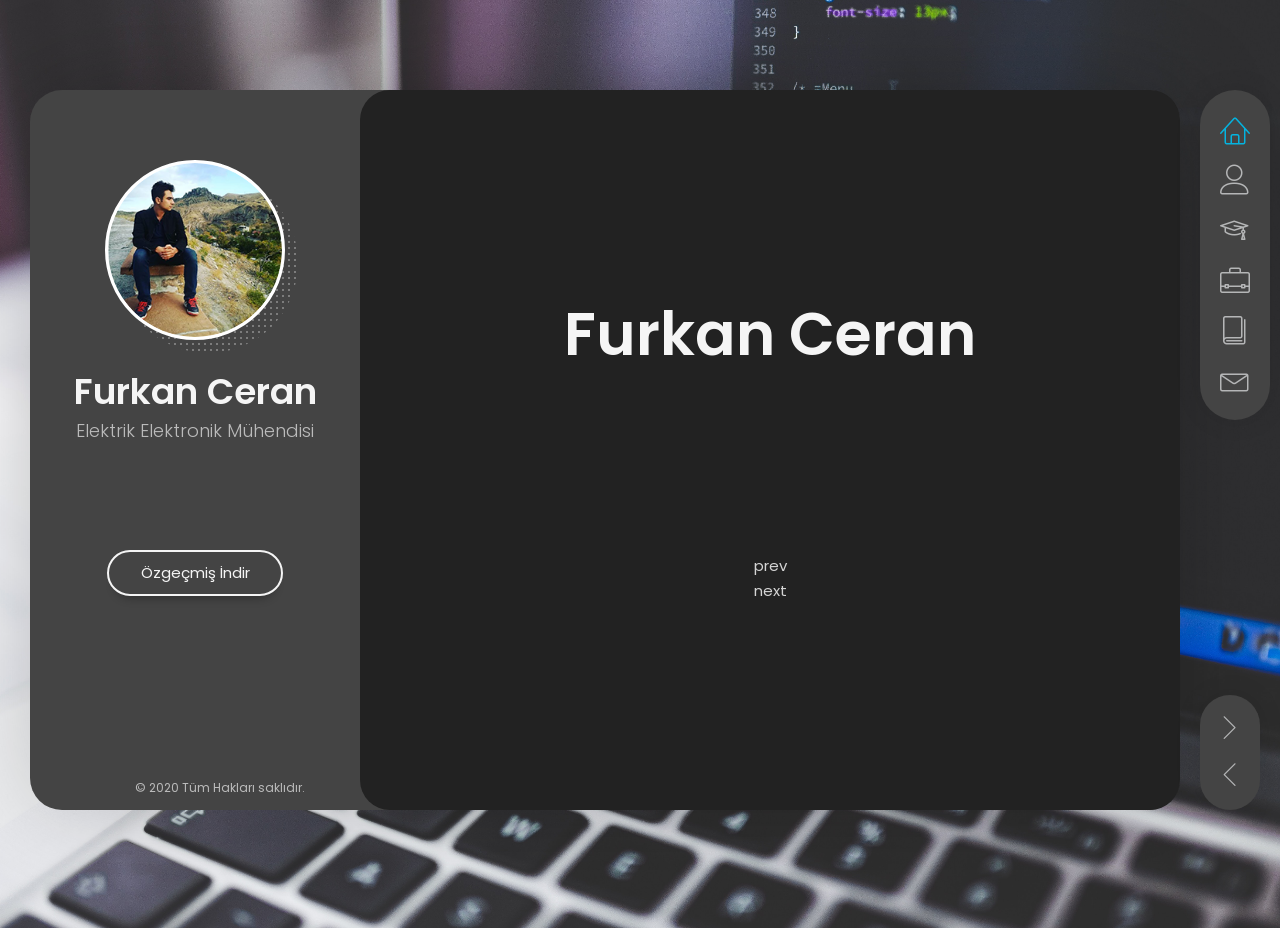
==== commit 2de20fb6: "Add files via upload" ====
--- a/templates/index.html
+++ b/templates/index.html
@@ -12,7 +12,7 @@
     <meta name="description" content="Hüseyin Furkan Ceran Kişisel Web Sitesi">
     <meta name="keywords" content="huseyin,furkan,ceran">
     <meta name="author" content="FurkanCeran">
-    <link rel="shortcut icon" href="../img/f.png">
+    <link rel="shortcut icon" href="../static/img/f.png">
 
 
     <link rel="stylesheet" href="../static/reset.css" type="text/css">
@@ -29,7 +29,7 @@
 
   <body>
     <!-- Animated Background -->
-    <div class="lm-animated-bg" style="background-image: url(&quot;../img/background.jpg&quot;); background-position: calc(50% + -1.91144px) calc(50% + 2.75068px);"></div>
+    <div class="lm-animated-bg" style="background-image: url(&quot;../static/img/background.jpg&quot;); background-position: calc(50% + -1.91144px) calc(50% + 2.75068px);"></div>
     <!-- /Animated Background -->
 
     <!-- Loading animation -->
@@ -47,7 +47,7 @@
           <header id="site_header" class="header mobile-menu-hide">
             <div class="header-content">
               <div class="header-photo">
-                <img src="../img/ben.png" alt="Furkan Ceran">
+                <img src="../static/img/ben.png" alt="Furkan Ceran">
               </div>
               <div class="header-titles">
                 <h2>Furkan Ceran</h2>
@@ -290,7 +290,7 @@
                         <!-- End of Testimonial 3 -->
                       <div class="owl-stage-outer owl-height" style="height: 327px;"><div class="owl-stage" style="transform: translate3d(0px, 0px, 0px); transition: all 0s ease 0s; width: 1148px;"><div class="owl-item active" style="width: 357.5px; margin-right: 25px;"><div class="testimonial">
                           <div class="img">
-                            <img src="../img/testimonial-1.jpg" alt="Furkan Ceran">
+                            <img src="../static/img/testimonial-1.jpg" alt="Furkan Ceran">
                           </div>
                           <div class="text">
                             <p>Vivamus at molestie dui, eu ornare orci. Curabitur vel egestas dolor. Nulla condimentum nunc sit amet urna tempus finibus. Duis mollis leo id ligula pellentesque, at vehicula dui ultrices.</p>
@@ -305,7 +305,7 @@
                           </div>
                         </div></div><div class="owl-item active" style="width: 357.5px; margin-right: 25px;"><div class="testimonial">
                           <div class="img">
-                            <img src="../img/testimonial-2.jpg" alt="Alex Smith">
+                            <img src="../static/img/testimonial-2.jpg" alt="Alex Smith">
                           </div>
                           <div class="text">
                             <p>Vivamus at molestie dui, eu ornare orci. Curabitur vel egestas dolor. Nulla condimentum nunc sit amet urna tempus finibus. Duis mollis leo id ligula pellentesque, at vehicula dui ultrices.</p>
@@ -320,7 +320,7 @@
                           </div>
                         </div></div><div class="owl-item" style="width: 357.5px; margin-right: 25px;"><div class="testimonial">
                           <div class="img">
-                            <img src="../img/testimonial-3.jpg" alt="Alex Smith">
+                            <img src="../static/img/testimonial-3.jpg" alt="Alex Smith">
                           </div>
                           <div class="text">
                             <p>Vivamus at molestie dui, eu ornare orci. Curabitur vel egestas dolor. Nulla condimentum nunc sit amet urna tempus finibus. Duis mollis leo id ligula pellentesque, at vehicula dui ultrices.</p>
@@ -369,31 +369,31 @@
   
                       <div class="owl-stage-outer owl-height" style="height: 78px;"><div class="owl-stage" style="transform: translate3d(0px, 0px, 0px); transition: all 0s ease 0s; width: 1050px;"><div class="owl-item active" style="width: 140px; margin-right: 10px;"><div class="client-block">
                           <a href="https://lmpixels.com/demo/breezycv/dark/1/index.html#" target="_blank" title="Logo">
-                            <img src="../img/client-1.png" alt="Logo">
+                            <img src="../static/img/client-1.png" alt="Logo">
                           </a>
                         </div></div><div class="owl-item active" style="width: 140px; margin-right: 10px;"><div class="client-block">
                           <a href="https://lmpixels.com/demo/breezycv/dark/1/index.html#" target="_blank" title="Logo">
-                            <img src="../img/client-2.png" alt="Logo">
+                            <img src="../static/img/client-2.png" alt="Logo">
                           </a>
                         </div></div><div class="owl-item active" style="width: 140px; margin-right: 10px;"><div class="client-block">
                           <a href="https://lmpixels.com/demo/breezycv/dark/1/index.html#" target="_blank" title="Logo">
-                            <img src="../img/client-3.png" alt="Logo">
+                            <img src="../static/img/client-3.png" alt="Logo">
                           </a>
                         </div></div><div class="owl-item active" style="width: 140px; margin-right: 10px;"><div class="client-block">
                           <a href="https://lmpixels.com/demo/breezycv/dark/1/index.html#" target="_blank" title="Logo">
-                            <img src="../img/client-4.png" alt="Logo">
+                            <img src="../static/img/client-4.png" alt="Logo">
                           </a>
                         </div></div><div class="owl-item active" style="width: 140px; margin-right: 10px;"><div class="client-block">
                           <a href="https://lmpixels.com/demo/breezycv/dark/1/index.html#" target="_blank" title="Logo">
-                            <img src="../img/client-5.png" alt="Logo">
+                            <img src="../static/img/client-5.png" alt="Logo">
                           </a>
                         </div></div><div class="owl-item" style="width: 140px; margin-right: 10px;"><div class="client-block">
                           <a href="https://lmpixels.com/demo/breezycv/dark/1/index.html#" target="_blank" title="Logo">
-                            <img src="../img/client-6.png" alt="Logo">
+                            <img src="../static/img/client-6.png" alt="Logo">
                           </a>
                         </div></div><div class="owl-item" style="width: 140px; margin-right: 10px;"><div class="client-block">
                           <a href="https://lmpixels.com/demo/breezycv/dark/1/index.html#" target="_blank" title="Logo">
-                            <img src="../img/client-7.png" alt="Logo">
+                            <img src="../static/img/client-7.png" alt="Logo">
                           </a>
                         </div></div></div></div><div class="owl-nav"><div class="owl-prev disabled"></div><div class="owl-next"></div></div><div class="owl-dots"><div class="owl-dot active"><span></span></div><div class="owl-dot"><span></span></div></div></div>
                     </div>
@@ -728,7 +728,7 @@
                     <div class="col-xs-12 col-sm-6">
                       <div class="certificate-item clearfix">
                         <div class="certi-logo">
-                          <img src="../img/client-1.png" alt="logo">
+                          <img src="../static/img/client-1.png" alt="logo">
                         </div>
                         
                         <div class="certi-content">
@@ -753,7 +753,7 @@
                     <div class="col-xs-12 col-sm-6">
                       <div class="certificate-item clearfix">
                         <div class="certi-logo">
-                          <img src="../img/client-1.png" alt="logo">
+                          <img src="../static/img/client-1.png" alt="logo">
                         </div>
                         
                         <div class="certi-content">
@@ -819,7 +819,7 @@
                           
                           <figure class="item lbaudio shuffle-item filtered" data-groups="[&quot;category_all&quot;, &quot;category_soundcloud&quot;]" style="position: absolute; top: 0px; left: 0px; visibility: visible; transition: transform 450ms ease-out 0s, opacity 450ms ease-out 0s;">
                             <div class="portfolio-item-img">
-                              <img src="../img/1.jpg" alt="SoundCloud Audio" title="">
+                              <img src="../static/img/1.jpg" alt="SoundCloud Audio" title="">
                               <a href="https://w.soundcloud.com/player/?url=https%3A//api.soundcloud.com/tracks/221650664&amp;color=%23ff5500&amp;auto_play=false&amp;hide_related=false&amp;show_comments=true&amp;show_user=true&amp;show_reposts=false&amp;show_teaser=true&amp;visual=true" class="lightbox mfp-iframe" title="SoundCloud Audio"></a>
                             </div>
 
@@ -830,7 +830,7 @@
 
                           <figure class="item standard shuffle-item filtered" data-groups="[&quot;category_all&quot;, &quot;category_detailed&quot;]" style="position: absolute; top: 0px; left: 0px; visibility: visible; opacity: 1; transform: translate3d(251px, 0px, 0px) scale3d(1, 1, 1); transition: transform 450ms ease-out 0s, opacity 450ms ease-out 0s;">
                             <div class="portfolio-item-img">
-                              <img src="../img/2.jpg" alt="Media Project 2" title="">
+                              <img src="../static/img/2.jpg" alt="Media Project 2" title="">
                               <a href="https://lmpixels.com/demo/breezycv/dark/1/portfolio-1.html" class="ajax-page-load"></a>
                             </div>
 
@@ -841,7 +841,7 @@
 
                           <figure class="item lbvideo shuffle-item filtered" data-groups="[&quot;category_all&quot;, &quot;category_vimeo-videos&quot;]" style="position: absolute; top: 0px; left: 0px; visibility: visible; opacity: 1; transform: translate3d(503px, 0px, 0px) scale3d(1, 1, 1); transition: transform 450ms ease-out 0s, opacity 450ms ease-out 0s;">
                             <div class="portfolio-item-img">
-                              <img src="../img/3.jpg" alt="Vimeo Video 1" title="">
+                              <img src="../static/img/3.jpg" alt="Vimeo Video 1" title="">
                               <a href="https://player.vimeo.com/video/158284739" class="lightbox mfp-iframe" title="Vimeo Video 1"></a>
                             </div>
 
@@ -852,7 +852,7 @@
 
                           <figure class="item standard shuffle-item filtered" data-groups="[&quot;category_all&quot;, &quot;category_detailed&quot;]" style="position: absolute; top: 0px; left: 0px; visibility: visible; opacity: 1; transform: translate3d(0px, 305px, 0px) scale3d(1, 1, 1); transition: transform 450ms ease-out 0s, opacity 450ms ease-out 0s;">
                             <div class="portfolio-item-img">
-                              <img src="../img/4.jpg" alt="Media Project 1" title="">
+                              <img src="../static/img/4.jpg" alt="Media Project 1" title="">
                               <a href="https://lmpixels.com/demo/breezycv/dark/1/portfolio-1.html" class="ajax-page-load"></a>
                             </div>
 
@@ -863,7 +863,7 @@
 
                           <figure class="item lbimage shuffle-item filtered" data-groups="[&quot;category_all&quot;, &quot;category_mockups&quot;]" style="position: absolute; top: 0px; left: 0px; visibility: visible; opacity: 1; transform: translate3d(251px, 305px, 0px) scale3d(1, 1, 1); transition: transform 450ms ease-out 0s, opacity 450ms ease-out 0s;">
                             <div class="portfolio-item-img">
-                              <img src="../img/5.jpg" alt="Mockup Design 1" title="">
+                              <img src="../static/img/5.jpg" alt="Mockup Design 1" title="">
                               <a class="lightbox" title="Mockup Design 1" href="https://lmpixels.com/demo/breezycv/dark/1/img/portfolio/full/5.jpg"></a>
                             </div>
 
@@ -874,7 +874,7 @@
 
                           <figure class="item lbvideo shuffle-item filtered" data-groups="[&quot;category_all&quot;, &quot;category_youtube-videos&quot;]" style="position: absolute; top: 0px; left: 0px; visibility: visible; opacity: 1; transform: translate3d(503px, 305px, 0px) scale3d(1, 1, 1); transition: transform 450ms ease-out 0s, opacity 450ms ease-out 0s;">
                             <div class="portfolio-item-img">
-                              <img src="../img/6.jpg" alt="YouTube Video 1" title="">
+                              <img src="../static/img/6.jpg" alt="YouTube Video 1" title="">
                               <a href="https://www.youtube.com/embed/bg0gv2YpIok" class="lightbox mfp-iframe" title="YouTube Video 1"></a>
                             </div>
 
@@ -910,7 +910,7 @@
                                 <a href="https://lmpixels.com/demo/breezycv/dark/1/index.html#" title="View all posts in Design">Design</a>
                               </div>
                               <a href="https://lmpixels.com/demo/breezycv/dark/1/blog-post-1.html">
-                                <img src="../img/blog_post_1.jpg" class="size-blog-masonry-image-two-c" alt="Why I Switched to Sketch For UI Design" title="">
+                                <img src="../static/img/blog_post_1.jpg" class="size-blog-masonry-image-two-c" alt="Why I Switched to Sketch For UI Design" title="">
                                 <div class="mask"></div>
                               </a>
                             </div>
@@ -932,7 +932,7 @@
                                 <a href="https://lmpixels.com/demo/breezycv/dark/1/index.html#" title="View all posts in UI">UI</a>
                               </div>
                               <a href="https://lmpixels.com/demo/breezycv/dark/1/blog-post-1.html">
-                                <img src="../img/blog_post_2.jpg" class="size-blog-masonry-image-two-c" alt="Best Practices for Animated Progress Indicators" title="">
+                                <img src="../static/img/blog_post_2.jpg" class="size-blog-masonry-image-two-c" alt="Best Practices for Animated Progress Indicators" title="">
                                 <div class="mask"></div>
                               </a>
                             </div>
@@ -954,7 +954,7 @@
                                 <a href="https://lmpixels.com/demo/breezycv/dark/1/index.html#" title="View all posts in Design">Design</a>
                               </div>
                               <a href="https://lmpixels.com/demo/breezycv/dark/1/blog-post-1.html">
-                                <img src="../img/blog_post_3.jpg" class="size-blog-masonry-image-two-c" alt="Designing the Perfect Feature Comparison Table" title="">
+                                <img src="../static/img/blog_post_3.jpg" class="size-blog-masonry-image-two-c" alt="Designing the Perfect Feature Comparison Table" title="">
                                 <div class="mask"></div>
                               </a>
                             </div>
@@ -976,7 +976,7 @@
                                 <a href="https://lmpixels.com/demo/breezycv/dark/1/index.html#" title="View all posts in E-Commerce">UI</a>
                               </div>
                               <a href="https://lmpixels.com/demo/breezycv/dark/1/blog-post-1.html">
-                                <img src="../img/blog_post_4.jpg" class="size-blog-masonry-image-two-c" alt="An Overview of E-Commerce Platforms" title="">
+                                <img src="../static/img/blog_post_4.jpg" class="size-blog-masonry-image-two-c" alt="An Overview of E-Commerce Platforms" title="">
                                 <div class="mask"></div>
                               </a>
                             </div>
@@ -1043,7 +1043,7 @@
 
                     <!-- Contact Form -->
                     <div class="col-xs-12 col-sm-8">
-                      <div id="map" class="map" style="position: relative; overflow: hidden;"><div style="height: 100%; width: 100%; position: absolute; top: 0px; left: 0px; background-color: rgb(229, 227, 223);"><div class="gm-style" style="position: absolute; z-index: 0; left: 0px; top: 0px; height: 100%; width: 100%; padding: 0px; border-width: 0px; margin: 0px;"><div tabindex="0" style="position: absolute; z-index: 0; left: 0px; top: 0px; height: 100%; width: 100%; padding: 0px; border-width: 0px; margin: 0px; cursor: url(&quot;https://maps.gstatic.com/mapfiles/openhand_8_8.cur&quot;), default; touch-action: none;"><div style="z-index: 1; position: absolute; left: 50%; top: 50%; width: 100%; transform: translate(0px, 0px);"><div style="position: absolute; left: 0px; top: 0px; z-index: 100; width: 100%;"><div style="position: absolute; left: 0px; top: 0px; z-index: 0;"><div style="position: absolute; z-index: 984; transform: matrix(1, 0, 0, 1, -98, -208);"><div style="position: absolute; left: 0px; top: 256px; width: 256px; height: 256px;"><div style="width: 256px; height: 256px;"></div></div><div style="position: absolute; left: -256px; top: 256px; width: 256px; height: 256px;"><div style="width: 256px; height: 256px;"></div></div><div style="position: absolute; left: -256px; top: 0px; width: 256px; height: 256px;"><div style="width: 256px; height: 256px;"></div></div><div style="position: absolute; left: 0px; top: 0px; width: 256px; height: 256px;"><div style="width: 256px; height: 256px;"></div></div><div style="position: absolute; left: 256px; top: 0px; width: 256px; height: 256px;"><div style="width: 256px; height: 256px;"></div></div><div style="position: absolute; left: 256px; top: 256px; width: 256px; height: 256px;"><div style="width: 256px; height: 256px;"></div></div></div></div></div><div style="position: absolute; left: 0px; top: 0px; z-index: 101; width: 100%;"></div><div style="position: absolute; left: 0px; top: 0px; z-index: 102; width: 100%;"></div><div style="position: absolute; left: 0px; top: 0px; z-index: 103; width: 100%;"><div style="position: absolute; left: 0px; top: 0px; z-index: -1;"><div style="position: absolute; z-index: 984; transform: matrix(1, 0, 0, 1, -98, -208);"><div style="width: 256px; height: 256px; overflow: hidden; position: absolute; left: 0px; top: 256px;"></div><div style="width: 256px; height: 256px; overflow: hidden; position: absolute; left: -256px; top: 256px;"></div><div style="width: 256px; height: 256px; overflow: hidden; position: absolute; left: -256px; top: 0px;"></div><div style="width: 256px; height: 256px; overflow: hidden; position: absolute; left: 0px; top: 0px;"></div><div style="width: 256px; height: 256px; overflow: hidden; position: absolute; left: 256px; top: 0px;"></div><div style="width: 256px; height: 256px; overflow: hidden; position: absolute; left: 256px; top: 256px;"></div></div></div><div style="width: 27px; height: 43px; overflow: hidden; position: absolute; left: -14px; top: -43px; z-index: 0;"><img alt="" src="../img/spotlight-poi2_hdpi.png" draggable="false" style="position: absolute; left: 0px; top: 0px; width: 27px; height: 43px; user-select: none; border: 0px; padding: 0px; margin: 0px; max-width: none;"></div></div><div style="position: absolute; left: 0px; top: 0px; z-index: 0;"><div style="position: absolute; z-index: 984; transform: matrix(1, 0, 0, 1, -98, -208);"><div style="position: absolute; left: 0px; top: 256px; width: 256px; height: 256px; transition: opacity 200ms linear 0s;"><img draggable="false" alt="" role="presentation" src="../static/vt" style="width: 256px; height: 256px; user-select: none; border: 0px; padding: 0px; margin: 0px; max-width: none;"></div><div style="position: absolute; left: -256px; top: 256px; width: 256px; height: 256px; transition: opacity 200ms linear 0s;"><img draggable="false" alt="" role="presentation" src="../static/vt(1)" style="width: 256px; height: 256px; user-select: none; border: 0px; padding: 0px; margin: 0px; max-width: none;"></div><div style="position: absolute; left: -256px; top: 0px; width: 256px; height: 256px; transition: opacity 200ms linear 0s;"><img draggable="false" alt="" role="presentation" src="../static/vt(2)" style="width: 256px; height: 256px; user-select: none; border: 0px; padding: 0px; margin: 0px; max-width: none;"></div><div style="position: absolute; left: 0px; top: 0px; width: 256px; height: 256px; transition: opacity 200ms linear 0s;"><img draggable="false" alt="" role="presentation" src="../static/vt(3)" style="width: 256px; height: 256px; user-select: none; border: 0px; padding: 0px; margin: 0px; max-width: none;"></div><div style="position: absolute; left: 256px; top: 0px; width: 256px; height: 256px; transition: opacity 200ms linear 0s;"><img draggable="false" alt="" role="presentation" src="../static/vt(4)" style="width: 256px; height: 256px; user-select: none; border: 0px; padding: 0px; margin: 0px; max-width: none;"></div><div style="position: absolute; left: 256px; top: 256px; width: 256px; height: 256px; transition: opacity 200ms linear 0s;"><img draggable="false" alt="" role="presentation" src="../static/vt(5)" style="width: 256px; height: 256px; user-select: none; border: 0px; padding: 0px; margin: 0px; max-width: none;"></div></div></div></div><div class="gm-style-pbc" style="z-index: 2; position: absolute; height: 100%; width: 100%; padding: 0px; border-width: 0px; margin: 0px; left: 0px; top: 0px; opacity: 0;"><p class="gm-style-pbt"></p></div><div style="z-index: 3; position: absolute; height: 100%; width: 100%; padding: 0px; border-width: 0px; margin: 0px; left: 0px; top: 0px; touch-action: pan-x pan-y;"><div style="z-index: 4; position: absolute; left: 50%; top: 50%; width: 100%; transform: translate(0px, 0px);"><div style="position: absolute; left: 0px; top: 0px; z-index: 104; width: 100%;"></div><div style="position: absolute; left: 0px; top: 0px; z-index: 105; width: 100%;"></div><div style="position: absolute; left: 0px; top: 0px; z-index: 106; width: 100%;"><div style="width: 27px; height: 43px; overflow: hidden; position: absolute; opacity: 0; left: -14px; top: -43px; z-index: 0;"><img alt="" src="../static/spotlight-poi2_hdpi.png" draggable="false" usemap="#gmimap0" style="position: absolute; left: 0px; top: 0px; width: 27px; height: 43px; user-select: none; border: 0px; padding: 0px; margin: 0px; max-width: none;"><map name="gmimap0" id="gmimap0"><area log="miw" coords="13.5,0,4,3.75,0,13.5,13.5,43,27,13.5,23,3.75" shape="poly" title="" style="cursor: pointer; touch-action: none;"></map></div></div><div style="position: absolute; left: 0px; top: 0px; z-index: 107; width: 100%;"></div></div></div></div><iframe aria-hidden="true" frameborder="0" tabindex="-1" style="z-index: -1; position: absolute; width: 100%; height: 100%; top: 0px; left: 0px; border: none;" src="../static/saved_resource(1).html"></iframe><div style="margin-left: 5px; margin-right: 5px; z-index: 1000000; position: absolute; left: 0px; bottom: 0px;"><a target="_blank" rel="noopener" href="https://maps.google.com/maps?ll=37.775863,-122.396588&amp;z=16&amp;t=m&amp;hl=tr-TR&amp;gl=US&amp;mapclient=apiv3" title="Bu bölgeyi Google Haritalar&#39;da açın (yeni pencerede açılır)" style="position: static; overflow: visible; float: none; display: inline;"><div style="width: 66px; height: 26px; cursor: pointer;"><img alt="" src="../img/google4_hdpi.png" draggable="false" style="position: absolute; left: 0px; top: 0px; width: 66px; height: 26px; user-select: none; border: 0px; padding: 0px; margin: 0px;"></div></a></div><div style="background-color: white; padding: 15px 21px; border: 1px solid rgb(171, 171, 171); font-family: Roboto, Arial, sans-serif; color: rgb(34, 34, 34); box-sizing: border-box; box-shadow: rgba(0, 0, 0, 0.2) 0px 4px 16px; z-index: 10000002; display: none; width: 300px; height: 130px; position: absolute; left: 92px; top: 5px;"><div style="padding: 0px 0px 10px; font-size: 16px; box-sizing: border-box;">Harita Verileri</div><div style="font-size: 13px;">Harita verileri ©2020 Google</div><button draggable="false" title="Kapat" aria-label="Kapat" type="button" class="gm-ui-hover-effect" style="background: none; display: block; border: 0px; margin: 0px; padding: 0px; position: absolute; cursor: pointer; user-select: none; top: 0px; right: 0px; width: 37px; height: 37px;"><img src="data:image/svg+xml,%3Csvg%20xmlns%3D%22http%3A%2F%2Fwww.w3.org%2F2000%2Fsvg%22%20width%3D%2224px%22%20height%3D%2224px%22%20viewBox%3D%220%200%2024%2024%22%20fill%3D%22%23000000%22%3E%0A%20%20%20%20%3Cpath%20d%3D%22M19%206.41L17.59%205%2012%2010.59%206.41%205%205%206.41%2010.59%2012%205%2017.59%206.41%2019%2012%2013.41%2017.59%2019%2019%2017.59%2013.41%2012z%22%2F%3E%0A%20%20%20%20%3Cpath%20d%3D%22M0%200h24v24H0z%22%20fill%3D%22none%22%2F%3E%0A%3C%2Fsvg%3E%0A" style="pointer-events: none; display: block; width: 13px; height: 13px; margin: 12px;"></button></div><div class="gmnoprint" style="z-index: 1000001; position: absolute; right: 186px; bottom: 0px; width: 138px;"><div draggable="false" class="gm-style-cc" style="user-select: none; height: 14px; line-height: 14px;"><div style="opacity: 0.7; width: 100%; height: 100%; position: absolute;"><div style="width: 1px;"></div><div style="background-color: rgb(245, 245, 245); width: auto; height: 100%; margin-left: 1px;"></div></div><div style="position: relative; padding-right: 6px; padding-left: 6px; box-sizing: border-box; font-family: Roboto, Arial, sans-serif; font-size: 10px; color: rgb(68, 68, 68); white-space: nowrap; direction: ltr; text-align: right; vertical-align: middle; display: inline-block;"><a style="text-decoration: none; cursor: pointer; display: none;">Harita Verileri</a><span>Harita verileri ©2020 Google</span></div></div></div><div class="gmnoscreen" style="position: absolute; right: 0px; bottom: 0px;"><div style="font-family: Roboto, Arial, sans-serif; font-size: 11px; color: rgb(68, 68, 68); direction: ltr; text-align: right; background-color: rgb(245, 245, 245);">Harita verileri ©2020 Google</div></div><div class="gmnoprint gm-style-cc" draggable="false" style="z-index: 1000001; user-select: none; height: 14px; line-height: 14px; position: absolute; right: 101px; bottom: 0px;"><div style="opacity: 0.7; width: 100%; height: 100%; position: absolute;"><div style="width: 1px;"></div><div style="background-color: rgb(245, 245, 245); width: auto; height: 100%; margin-left: 1px;"></div></div><div style="position: relative; padding-right: 6px; padding-left: 6px; box-sizing: border-box; font-family: Roboto, Arial, sans-serif; font-size: 10px; color: rgb(68, 68, 68); white-space: nowrap; direction: ltr; text-align: right; vertical-align: middle; display: inline-block;"><a href="https://www.google.com/intl/tr-TR_US/help/terms_maps.html" target="_blank" rel="noopener" style="text-decoration: none; cursor: pointer; color: rgb(68, 68, 68);">Kullanım Şartları</a></div></div><button draggable="false" title="Tam ekran görünümü açma/kapama" aria-label="Tam ekran görünümü açma/kapama" type="button" class="gm-control-active gm-fullscreen-control" style="background: none rgb(255, 255, 255); border: 0px; margin: 10px; padding: 0px; position: absolute; cursor: pointer; user-select: none; border-radius: 2px; height: 40px; width: 40px; box-shadow: rgba(0, 0, 0, 0.3) 0px 1px 4px -1px; overflow: hidden; top: 0px; right: 0px;"><img src="data:image/svg+xml,%3Csvg%20xmlns%3D%22http%3A%2F%2Fwww.w3.org%2F2000%2Fsvg%22%20width%3D%2218%22%20height%3D%2218%22%20viewBox%3D%220%20018%2018%22%3E%0A%20%20%3Cpath%20fill%3D%22%23666%22%20d%3D%22M0%2C0v2v4h2V2h4V0H2H0z%20M16%2C0h-4v2h4v4h2V2V0H16z%20M16%2C16h-4v2h4h2v-2v-4h-2V16z%20M2%2C12H0v4v2h2h4v-2H2V12z%22%2F%3E%0A%3C%2Fsvg%3E%0A" style="height: 18px; width: 18px;"><img src="data:image/svg+xml,%3Csvg%20xmlns%3D%22http%3A%2F%2Fwww.w3.org%2F2000%2Fsvg%22%20width%3D%2218%22%20height%3D%2218%22%20viewBox%3D%220%200%2018%2018%22%3E%0A%20%20%3Cpath%20fill%3D%22%23333%22%20d%3D%22M0%2C0v2v4h2V2h4V0H2H0z%20M16%2C0h-4v2h4v4h2V2V0H16z%20M16%2C16h-4v2h4h2v-2v-4h-2V16z%20M2%2C12H0v4v2h2h4v-2H2V12z%22%2F%3E%0A%3C%2Fsvg%3E%0A" style="height: 18px; width: 18px;"><img src="data:image/svg+xml,%3Csvg%20xmlns%3D%22http%3A%2F%2Fwww.w3.org%2F2000%2Fsvg%22%20width%3D%2218%22%20height%3D%2218%22%20viewBox%3D%220%200%2018%2018%22%3E%0A%20%20%3Cpath%20fill%3D%22%23111%22%20d%3D%22M0%2C0v2v4h2V2h4V0H2H0z%20M16%2C0h-4v2h4v4h2V2V0H16z%20M16%2C16h-4v2h4h2v-2v-4h-2V16z%20M2%2C12H0v4v2h2h4v-2H2V12z%22%2F%3E%0A%3C%2Fsvg%3E%0A" style="height: 18px; width: 18px;"></button><div draggable="false" class="gm-style-cc" style="user-select: none; height: 14px; line-height: 14px; position: absolute; right: 0px; bottom: 0px;"><div style="opacity: 0.7; width: 100%; height: 100%; position: absolute;"><div style="width: 1px;"></div><div style="background-color: rgb(245, 245, 245); width: auto; height: 100%; margin-left: 1px;"></div></div><div style="position: relative; padding-right: 6px; padding-left: 6px; box-sizing: border-box; font-family: Roboto, Arial, sans-serif; font-size: 10px; color: rgb(68, 68, 68); white-space: nowrap; direction: ltr; text-align: right; vertical-align: middle; display: inline-block;"><a target="_blank" rel="noopener" title="Yol haritası veya görüntülerdeki hataları Google&#39;a bildirin" href="https://www.google.com/maps/@37.7758629,-122.3965879,16z/data=!10m1!1e1!12b1?source=apiv3&amp;rapsrc=apiv3" style="font-family: Roboto, Arial, sans-serif; font-size: 10px; color: rgb(68, 68, 68); text-decoration: none; position: relative;">Harita hatası bildirin</a></div></div><div class="gmnoprint gm-bundled-control gm-bundled-control-on-bottom" draggable="false" controlwidth="0" controlheight="0" style="margin: 10px; user-select: none; position: absolute; display: none; bottom: 14px; right: 0px;"><div class="gmnoprint" style="display: none; position: absolute;"><div draggable="false" style="user-select: none; box-shadow: rgba(0, 0, 0, 0.3) 0px 1px 4px -1px; border-radius: 2px; cursor: pointer; background-color: rgb(255, 255, 255);"><button draggable="false" title="Büyüt" aria-label="Büyüt" type="button" class="gm-control-active" style="background: none; display: block; border: 0px; margin: 0px; padding: 0px; position: relative; cursor: pointer; user-select: none; overflow: hidden;"><img src="data:image/svg+xml,%3Csvg%20xmlns%3D%22http%3A%2F%2Fwww.w3.org%2F2000%2Fsvg%22%20width%3D%2218%22%20height%3D%2218%22%20viewBox%3D%220%200%2018%2018%22%3E%0A%20%20%3Cpolygon%20fill%3D%22%23666%22%20points%3D%2218%2C7%2011%2C7%2011%2C0%207%2C0%207%2C7%200%2C7%200%2C11%207%2C11%207%2C18%2011%2C18%2011%2C11%2018%2C11%22%2F%3E%0A%3C%2Fsvg%3E%0A" style="height: 18px; width: 18px;"><img src="data:image/svg+xml,%3Csvg%20xmlns%3D%22http%3A%2F%2Fwww.w3.org%2F2000%2Fsvg%22%20width%3D%2218%22%20height%3D%2218%22%20viewBox%3D%220%200%2018%2018%22%3E%0A%20%20%3Cpolygon%20fill%3D%22%23333%22%20points%3D%2218%2C7%2011%2C7%2011%2C0%207%2C0%207%2C7%200%2C7%200%2C11%207%2C11%207%2C18%2011%2C18%2011%2C11%2018%2C11%22%2F%3E%0A%3C%2Fsvg%3E%0A" style="height: 18px; width: 18px;"><img src="data:image/svg+xml,%3Csvg%20xmlns%3D%22http%3A%2F%2Fwww.w3.org%2F2000%2Fsvg%22%20width%3D%2218%22%20height%3D%2218%22%20viewBox%3D%220%200%2018%2018%22%3E%0A%20%20%3Cpolygon%20fill%3D%22%23111%22%20points%3D%2218%2C7%2011%2C7%2011%2C0%207%2C0%207%2C7%200%2C7%200%2C11%207%2C11%207%2C18%2011%2C18%2011%2C11%2018%2C11%22%2F%3E%0A%3C%2Fsvg%3E%0A" style="height: 18px; width: 18px;"></button><div style="position: relative; overflow: hidden; width: 30px; height: 1px; margin: 0px 5px; background-color: rgb(230, 230, 230);"></div><button draggable="false" title="Küçült" aria-label="Küçült" type="button" class="gm-control-active" style="background: none; display: block; border: 0px; margin: 0px; padding: 0px; position: relative; cursor: pointer; user-select: none; overflow: hidden;"><img src="data:image/svg+xml,%3Csvg%20xmlns%3D%22http%3A%2F%2Fwww.w3.org%2F2000%2Fsvg%22%20width%3D%2218%22%20height%3D%2218%22%20viewBox%3D%220%200%2018%2018%22%3E%0A%20%20%3Cpath%20fill%3D%22%23666%22%20d%3D%22M0%2C7h18v4H0V7z%22%2F%3E%0A%3C%2Fsvg%3E%0A" style="height: 18px; width: 18px;"><img src="data:image/svg+xml,%3Csvg%20xmlns%3D%22http%3A%2F%2Fwww.w3.org%2F2000%2Fsvg%22%20width%3D%2218%22%20height%3D%2218%22%20viewBox%3D%220%200%2018%2018%22%3E%0A%20%20%3Cpath%20fill%3D%22%23333%22%20d%3D%22M0%2C7h18v4H0V7z%22%2F%3E%0A%3C%2Fsvg%3E%0A" style="height: 18px; width: 18px;"><img src="data:image/svg+xml,%3Csvg%20xmlns%3D%22http%3A%2F%2Fwww.w3.org%2F2000%2Fsvg%22%20width%3D%2218%22%20height%3D%2218%22%20viewBox%3D%220%200%2018%2018%22%3E%0A%20%20%3Cpath%20fill%3D%22%23111%22%20d%3D%22M0%2C7h18v4H0V7z%22%2F%3E%0A%3C%2Fsvg%3E%0A" style="height: 18px; width: 18px;"></button></div></div><div class="gmnoprint" controlwidth="40" controlheight="40" style="display: none; position: absolute;"><div style="width: 40px; height: 40px;"><button draggable="false" title="Haritayı 90 derece döndür" aria-label="Haritayı 90 derece döndür" type="button" class="gm-control-active" style="background: none rgb(255, 255, 255); display: none; border: 0px; margin: 0px 0px 32px; padding: 0px; position: relative; cursor: pointer; user-select: none; width: 40px; height: 40px; top: 0px; left: 0px; overflow: hidden; box-shadow: rgba(0, 0, 0, 0.3) 0px 1px 4px -1px; border-radius: 2px;"><img src="data:image/svg+xml,%3Csvg%20xmlns%3D%22http%3A%2F%2Fwww.w3.org%2F2000%2Fsvg%22%20width%3D%2224%22%20height%3D%2222%22%20viewBox%3D%220%200%2024%2022%22%3E%0A%20%20%3Cpath%20fill%3D%22%23666%22%20fill-rule%3D%22evenodd%22%20d%3D%22M20%2010c0-5.52-4.48-10-10-10s-10%204.48-10%2010v5h5v-5c0-2.76%202.24-5%205-5s5%202.24%205%205v5h-4l6.5%207%206.5-7h-4v-5z%22%20clip-rule%3D%22evenodd%22%2F%3E%0A%3C%2Fsvg%3E%0A" style="height: 18px; width: 18px;"><img src="data:image/svg+xml,%3Csvg%20xmlns%3D%22http%3A%2F%2Fwww.w3.org%2F2000%2Fsvg%22%20width%3D%2224%22%20height%3D%2222%22%20viewBox%3D%220%200%2024%2022%22%3E%0A%20%20%3Cpath%20fill%3D%22%23333%22%20fill-rule%3D%22evenodd%22%20d%3D%22M20%2010c0-5.52-4.48-10-10-10s-10%204.48-10%2010v5h5v-5c0-2.76%202.24-5%205-5s5%202.24%205%205v5h-4l6.5%207%206.5-7h-4v-5z%22%20clip-rule%3D%22evenodd%22%2F%3E%0A%3C%2Fsvg%3E%0A" style="height: 18px; width: 18px;"><img src="data:image/svg+xml,%3Csvg%20xmlns%3D%22http%3A%2F%2Fwww.w3.org%2F2000%2Fsvg%22%20width%3D%2224%22%20height%3D%2222%22%20viewBox%3D%220%200%2024%2022%22%3E%0A%20%20%3Cpath%20fill%3D%22%23111%22%20fill-rule%3D%22evenodd%22%20d%3D%22M20%2010c0-5.52-4.48-10-10-10s-10%204.48-10%2010v5h5v-5c0-2.76%202.24-5%205-5s5%202.24%205%205v5h-4l6.5%207%206.5-7h-4v-5z%22%20clip-rule%3D%22evenodd%22%2F%3E%0A%3C%2Fsvg%3E%0A" style="height: 18px; width: 18px;"></button><button draggable="false" title="Haritayı yatır" aria-label="Haritayı yatır" type="button" class="gm-tilt gm-control-active" style="background: none rgb(255, 255, 255); display: block; border: 0px; margin: 0px; padding: 0px; position: relative; cursor: pointer; user-select: none; width: 40px; height: 40px; top: 0px; left: 0px; overflow: hidden; box-shadow: rgba(0, 0, 0, 0.3) 0px 1px 4px -1px; border-radius: 2px;"><img src="data:image/svg+xml,%3Csvg%20xmlns%3D%22http%3A%2F%2Fwww.w3.org%2F2000%2Fsvg%22%20width%3D%2218px%22%20height%3D%2216px%22%20viewBox%3D%220%200%2018%2016%22%3E%0A%20%20%3Cpath%20fill%3D%22%23666%22%20d%3D%22M0%2C16h8V9H0V16z%20M10%2C16h8V9h-8V16z%20M0%2C7h8V0H0V7z%20M10%2C0v7h8V0H10z%22%2F%3E%0A%3C%2Fsvg%3E%0A" style="width: 18px;"><img src="data:image/svg+xml,%3Csvg%20xmlns%3D%22http%3A%2F%2Fwww.w3.org%2F2000%2Fsvg%22%20width%3D%2218px%22%20height%3D%2216px%22%20viewBox%3D%220%200%2018%2016%22%3E%0A%20%20%3Cpath%20fill%3D%22%23333%22%20d%3D%22M0%2C16h8V9H0V16z%20M10%2C16h8V9h-8V16z%20M0%2C7h8V0H0V7z%20M10%2C0v7h8V0H10z%22%2F%3E%0A%3C%2Fsvg%3E%0A" style="width: 18px;"><img src="data:image/svg+xml,%3Csvg%20xmlns%3D%22http%3A%2F%2Fwww.w3.org%2F2000%2Fsvg%22%20width%3D%2218px%22%20height%3D%2216px%22%20viewBox%3D%220%200%2018%2016%22%3E%0A%20%20%3Cpath%20fill%3D%22%23111%22%20d%3D%22M0%2C16h8V9H0V16z%20M10%2C16h8V9h-8V16z%20M0%2C7h8V0H0V7z%20M10%2C0v7h8V0H10z%22%2F%3E%0A%3C%2Fsvg%3E%0A" style="width: 18px;"></button></div></div></div></div></div></div>
+                      <div id="map" class="map" style="position: relative; overflow: hidden;"><div style="height: 100%; width: 100%; position: absolute; top: 0px; left: 0px; background-color: rgb(229, 227, 223);"><div class="gm-style" style="position: absolute; z-index: 0; left: 0px; top: 0px; height: 100%; width: 100%; padding: 0px; border-width: 0px; margin: 0px;"><div tabindex="0" style="position: absolute; z-index: 0; left: 0px; top: 0px; height: 100%; width: 100%; padding: 0px; border-width: 0px; margin: 0px; cursor: url(&quot;https://maps.gstatic.com/mapfiles/openhand_8_8.cur&quot;), default; touch-action: none;"><div style="z-index: 1; position: absolute; left: 50%; top: 50%; width: 100%; transform: translate(0px, 0px);"><div style="position: absolute; left: 0px; top: 0px; z-index: 100; width: 100%;"><div style="position: absolute; left: 0px; top: 0px; z-index: 0;"><div style="position: absolute; z-index: 984; transform: matrix(1, 0, 0, 1, -98, -208);"><div style="position: absolute; left: 0px; top: 256px; width: 256px; height: 256px;"><div style="width: 256px; height: 256px;"></div></div><div style="position: absolute; left: -256px; top: 256px; width: 256px; height: 256px;"><div style="width: 256px; height: 256px;"></div></div><div style="position: absolute; left: -256px; top: 0px; width: 256px; height: 256px;"><div style="width: 256px; height: 256px;"></div></div><div style="position: absolute; left: 0px; top: 0px; width: 256px; height: 256px;"><div style="width: 256px; height: 256px;"></div></div><div style="position: absolute; left: 256px; top: 0px; width: 256px; height: 256px;"><div style="width: 256px; height: 256px;"></div></div><div style="position: absolute; left: 256px; top: 256px; width: 256px; height: 256px;"><div style="width: 256px; height: 256px;"></div></div></div></div></div><div style="position: absolute; left: 0px; top: 0px; z-index: 101; width: 100%;"></div><div style="position: absolute; left: 0px; top: 0px; z-index: 102; width: 100%;"></div><div style="position: absolute; left: 0px; top: 0px; z-index: 103; width: 100%;"><div style="position: absolute; left: 0px; top: 0px; z-index: -1;"><div style="position: absolute; z-index: 984; transform: matrix(1, 0, 0, 1, -98, -208);"><div style="width: 256px; height: 256px; overflow: hidden; position: absolute; left: 0px; top: 256px;"></div><div style="width: 256px; height: 256px; overflow: hidden; position: absolute; left: -256px; top: 256px;"></div><div style="width: 256px; height: 256px; overflow: hidden; position: absolute; left: -256px; top: 0px;"></div><div style="width: 256px; height: 256px; overflow: hidden; position: absolute; left: 0px; top: 0px;"></div><div style="width: 256px; height: 256px; overflow: hidden; position: absolute; left: 256px; top: 0px;"></div><div style="width: 256px; height: 256px; overflow: hidden; position: absolute; left: 256px; top: 256px;"></div></div></div><div style="width: 27px; height: 43px; overflow: hidden; position: absolute; left: -14px; top: -43px; z-index: 0;"><img alt="" src="../static/img/spotlight-poi2_hdpi.png" draggable="false" style="position: absolute; left: 0px; top: 0px; width: 27px; height: 43px; user-select: none; border: 0px; padding: 0px; margin: 0px; max-width: none;"></div></div><div style="position: absolute; left: 0px; top: 0px; z-index: 0;"><div style="position: absolute; z-index: 984; transform: matrix(1, 0, 0, 1, -98, -208);"><div style="position: absolute; left: 0px; top: 256px; width: 256px; height: 256px; transition: opacity 200ms linear 0s;"><img draggable="false" alt="" role="presentation" src="../static/vt" style="width: 256px; height: 256px; user-select: none; border: 0px; padding: 0px; margin: 0px; max-width: none;"></div><div style="position: absolute; left: -256px; top: 256px; width: 256px; height: 256px; transition: opacity 200ms linear 0s;"><img draggable="false" alt="" role="presentation" src="../static/vt(1)" style="width: 256px; height: 256px; user-select: none; border: 0px; padding: 0px; margin: 0px; max-width: none;"></div><div style="position: absolute; left: -256px; top: 0px; width: 256px; height: 256px; transition: opacity 200ms linear 0s;"><img draggable="false" alt="" role="presentation" src="../static/vt(2)" style="width: 256px; height: 256px; user-select: none; border: 0px; padding: 0px; margin: 0px; max-width: none;"></div><div style="position: absolute; left: 0px; top: 0px; width: 256px; height: 256px; transition: opacity 200ms linear 0s;"><img draggable="false" alt="" role="presentation" src="../static/vt(3)" style="width: 256px; height: 256px; user-select: none; border: 0px; padding: 0px; margin: 0px; max-width: none;"></div><div style="position: absolute; left: 256px; top: 0px; width: 256px; height: 256px; transition: opacity 200ms linear 0s;"><img draggable="false" alt="" role="presentation" src="../static/vt(4)" style="width: 256px; height: 256px; user-select: none; border: 0px; padding: 0px; margin: 0px; max-width: none;"></div><div style="position: absolute; left: 256px; top: 256px; width: 256px; height: 256px; transition: opacity 200ms linear 0s;"><img draggable="false" alt="" role="presentation" src="../static/vt(5)" style="width: 256px; height: 256px; user-select: none; border: 0px; padding: 0px; margin: 0px; max-width: none;"></div></div></div></div><div class="gm-style-pbc" style="z-index: 2; position: absolute; height: 100%; width: 100%; padding: 0px; border-width: 0px; margin: 0px; left: 0px; top: 0px; opacity: 0;"><p class="gm-style-pbt"></p></div><div style="z-index: 3; position: absolute; height: 100%; width: 100%; padding: 0px; border-width: 0px; margin: 0px; left: 0px; top: 0px; touch-action: pan-x pan-y;"><div style="z-index: 4; position: absolute; left: 50%; top: 50%; width: 100%; transform: translate(0px, 0px);"><div style="position: absolute; left: 0px; top: 0px; z-index: 104; width: 100%;"></div><div style="position: absolute; left: 0px; top: 0px; z-index: 105; width: 100%;"></div><div style="position: absolute; left: 0px; top: 0px; z-index: 106; width: 100%;"><div style="width: 27px; height: 43px; overflow: hidden; position: absolute; opacity: 0; left: -14px; top: -43px; z-index: 0;"><img alt="" src="../static/spotlight-poi2_hdpi.png" draggable="false" usemap="#gmimap0" style="position: absolute; left: 0px; top: 0px; width: 27px; height: 43px; user-select: none; border: 0px; padding: 0px; margin: 0px; max-width: none;"><map name="gmimap0" id="gmimap0"><area log="miw" coords="13.5,0,4,3.75,0,13.5,13.5,43,27,13.5,23,3.75" shape="poly" title="" style="cursor: pointer; touch-action: none;"></map></div></div><div style="position: absolute; left: 0px; top: 0px; z-index: 107; width: 100%;"></div></div></div></div><iframe aria-hidden="true" frameborder="0" tabindex="-1" style="z-index: -1; position: absolute; width: 100%; height: 100%; top: 0px; left: 0px; border: none;" src="../static/saved_resource(1).html"></iframe><div style="margin-left: 5px; margin-right: 5px; z-index: 1000000; position: absolute; left: 0px; bottom: 0px;"><a target="_blank" rel="noopener" href="https://maps.google.com/maps?ll=37.775863,-122.396588&amp;z=16&amp;t=m&amp;hl=tr-TR&amp;gl=US&amp;mapclient=apiv3" title="Bu bölgeyi Google Haritalar&#39;da açın (yeni pencerede açılır)" style="position: static; overflow: visible; float: none; display: inline;"><div style="width: 66px; height: 26px; cursor: pointer;"><img alt="" src="../static/img/google4_hdpi.png" draggable="false" style="position: absolute; left: 0px; top: 0px; width: 66px; height: 26px; user-select: none; border: 0px; padding: 0px; margin: 0px;"></div></a></div><div style="background-color: white; padding: 15px 21px; border: 1px solid rgb(171, 171, 171); font-family: Roboto, Arial, sans-serif; color: rgb(34, 34, 34); box-sizing: border-box; box-shadow: rgba(0, 0, 0, 0.2) 0px 4px 16px; z-index: 10000002; display: none; width: 300px; height: 130px; position: absolute; left: 92px; top: 5px;"><div style="padding: 0px 0px 10px; font-size: 16px; box-sizing: border-box;">Harita Verileri</div><div style="font-size: 13px;">Harita verileri ©2020 Google</div><button draggable="false" title="Kapat" aria-label="Kapat" type="button" class="gm-ui-hover-effect" style="background: none; display: block; border: 0px; margin: 0px; padding: 0px; position: absolute; cursor: pointer; user-select: none; top: 0px; right: 0px; width: 37px; height: 37px;"><img src="data:image/svg+xml,%3Csvg%20xmlns%3D%22http%3A%2F%2Fwww.w3.org%2F2000%2Fsvg%22%20width%3D%2224px%22%20height%3D%2224px%22%20viewBox%3D%220%200%2024%2024%22%20fill%3D%22%23000000%22%3E%0A%20%20%20%20%3Cpath%20d%3D%22M19%206.41L17.59%205%2012%2010.59%206.41%205%205%206.41%2010.59%2012%205%2017.59%206.41%2019%2012%2013.41%2017.59%2019%2019%2017.59%2013.41%2012z%22%2F%3E%0A%20%20%20%20%3Cpath%20d%3D%22M0%200h24v24H0z%22%20fill%3D%22none%22%2F%3E%0A%3C%2Fsvg%3E%0A" style="pointer-events: none; display: block; width: 13px; height: 13px; margin: 12px;"></button></div><div class="gmnoprint" style="z-index: 1000001; position: absolute; right: 186px; bottom: 0px; width: 138px;"><div draggable="false" class="gm-style-cc" style="user-select: none; height: 14px; line-height: 14px;"><div style="opacity: 0.7; width: 100%; height: 100%; position: absolute;"><div style="width: 1px;"></div><div style="background-color: rgb(245, 245, 245); width: auto; height: 100%; margin-left: 1px;"></div></div><div style="position: relative; padding-right: 6px; padding-left: 6px; box-sizing: border-box; font-family: Roboto, Arial, sans-serif; font-size: 10px; color: rgb(68, 68, 68); white-space: nowrap; direction: ltr; text-align: right; vertical-align: middle; display: inline-block;"><a style="text-decoration: none; cursor: pointer; display: none;">Harita Verileri</a><span>Harita verileri ©2020 Google</span></div></div></div><div class="gmnoscreen" style="position: absolute; right: 0px; bottom: 0px;"><div style="font-family: Roboto, Arial, sans-serif; font-size: 11px; color: rgb(68, 68, 68); direction: ltr; text-align: right; background-color: rgb(245, 245, 245);">Harita verileri ©2020 Google</div></div><div class="gmnoprint gm-style-cc" draggable="false" style="z-index: 1000001; user-select: none; height: 14px; line-height: 14px; position: absolute; right: 101px; bottom: 0px;"><div style="opacity: 0.7; width: 100%; height: 100%; position: absolute;"><div style="width: 1px;"></div><div style="background-color: rgb(245, 245, 245); width: auto; height: 100%; margin-left: 1px;"></div></div><div style="position: relative; padding-right: 6px; padding-left: 6px; box-sizing: border-box; font-family: Roboto, Arial, sans-serif; font-size: 10px; color: rgb(68, 68, 68); white-space: nowrap; direction: ltr; text-align: right; vertical-align: middle; display: inline-block;"><a href="https://www.google.com/intl/tr-TR_US/help/terms_maps.html" target="_blank" rel="noopener" style="text-decoration: none; cursor: pointer; color: rgb(68, 68, 68);">Kullanım Şartları</a></div></div><button draggable="false" title="Tam ekran görünümü açma/kapama" aria-label="Tam ekran görünümü açma/kapama" type="button" class="gm-control-active gm-fullscreen-control" style="background: none rgb(255, 255, 255); border: 0px; margin: 10px; padding: 0px; position: absolute; cursor: pointer; user-select: none; border-radius: 2px; height: 40px; width: 40px; box-shadow: rgba(0, 0, 0, 0.3) 0px 1px 4px -1px; overflow: hidden; top: 0px; right: 0px;"><img src="data:image/svg+xml,%3Csvg%20xmlns%3D%22http%3A%2F%2Fwww.w3.org%2F2000%2Fsvg%22%20width%3D%2218%22%20height%3D%2218%22%20viewBox%3D%220%20018%2018%22%3E%0A%20%20%3Cpath%20fill%3D%22%23666%22%20d%3D%22M0%2C0v2v4h2V2h4V0H2H0z%20M16%2C0h-4v2h4v4h2V2V0H16z%20M16%2C16h-4v2h4h2v-2v-4h-2V16z%20M2%2C12H0v4v2h2h4v-2H2V12z%22%2F%3E%0A%3C%2Fsvg%3E%0A" style="height: 18px; width: 18px;"><img src="data:image/svg+xml,%3Csvg%20xmlns%3D%22http%3A%2F%2Fwww.w3.org%2F2000%2Fsvg%22%20width%3D%2218%22%20height%3D%2218%22%20viewBox%3D%220%200%2018%2018%22%3E%0A%20%20%3Cpath%20fill%3D%22%23333%22%20d%3D%22M0%2C0v2v4h2V2h4V0H2H0z%20M16%2C0h-4v2h4v4h2V2V0H16z%20M16%2C16h-4v2h4h2v-2v-4h-2V16z%20M2%2C12H0v4v2h2h4v-2H2V12z%22%2F%3E%0A%3C%2Fsvg%3E%0A" style="height: 18px; width: 18px;"><img src="data:image/svg+xml,%3Csvg%20xmlns%3D%22http%3A%2F%2Fwww.w3.org%2F2000%2Fsvg%22%20width%3D%2218%22%20height%3D%2218%22%20viewBox%3D%220%200%2018%2018%22%3E%0A%20%20%3Cpath%20fill%3D%22%23111%22%20d%3D%22M0%2C0v2v4h2V2h4V0H2H0z%20M16%2C0h-4v2h4v4h2V2V0H16z%20M16%2C16h-4v2h4h2v-2v-4h-2V16z%20M2%2C12H0v4v2h2h4v-2H2V12z%22%2F%3E%0A%3C%2Fsvg%3E%0A" style="height: 18px; width: 18px;"></button><div draggable="false" class="gm-style-cc" style="user-select: none; height: 14px; line-height: 14px; position: absolute; right: 0px; bottom: 0px;"><div style="opacity: 0.7; width: 100%; height: 100%; position: absolute;"><div style="width: 1px;"></div><div style="background-color: rgb(245, 245, 245); width: auto; height: 100%; margin-left: 1px;"></div></div><div style="position: relative; padding-right: 6px; padding-left: 6px; box-sizing: border-box; font-family: Roboto, Arial, sans-serif; font-size: 10px; color: rgb(68, 68, 68); white-space: nowrap; direction: ltr; text-align: right; vertical-align: middle; display: inline-block;"><a target="_blank" rel="noopener" title="Yol haritası veya görüntülerdeki hataları Google&#39;a bildirin" href="https://www.google.com/maps/@37.7758629,-122.3965879,16z/data=!10m1!1e1!12b1?source=apiv3&amp;rapsrc=apiv3" style="font-family: Roboto, Arial, sans-serif; font-size: 10px; color: rgb(68, 68, 68); text-decoration: none; position: relative;">Harita hatası bildirin</a></div></div><div class="gmnoprint gm-bundled-control gm-bundled-control-on-bottom" draggable="false" controlwidth="0" controlheight="0" style="margin: 10px; user-select: none; position: absolute; display: none; bottom: 14px; right: 0px;"><div class="gmnoprint" style="display: none; position: absolute;"><div draggable="false" style="user-select: none; box-shadow: rgba(0, 0, 0, 0.3) 0px 1px 4px -1px; border-radius: 2px; cursor: pointer; background-color: rgb(255, 255, 255);"><button draggable="false" title="Büyüt" aria-label="Büyüt" type="button" class="gm-control-active" style="background: none; display: block; border: 0px; margin: 0px; padding: 0px; position: relative; cursor: pointer; user-select: none; overflow: hidden;"><img src="data:image/svg+xml,%3Csvg%20xmlns%3D%22http%3A%2F%2Fwww.w3.org%2F2000%2Fsvg%22%20width%3D%2218%22%20height%3D%2218%22%20viewBox%3D%220%200%2018%2018%22%3E%0A%20%20%3Cpolygon%20fill%3D%22%23666%22%20points%3D%2218%2C7%2011%2C7%2011%2C0%207%2C0%207%2C7%200%2C7%200%2C11%207%2C11%207%2C18%2011%2C18%2011%2C11%2018%2C11%22%2F%3E%0A%3C%2Fsvg%3E%0A" style="height: 18px; width: 18px;"><img src="data:image/svg+xml,%3Csvg%20xmlns%3D%22http%3A%2F%2Fwww.w3.org%2F2000%2Fsvg%22%20width%3D%2218%22%20height%3D%2218%22%20viewBox%3D%220%200%2018%2018%22%3E%0A%20%20%3Cpolygon%20fill%3D%22%23333%22%20points%3D%2218%2C7%2011%2C7%2011%2C0%207%2C0%207%2C7%200%2C7%200%2C11%207%2C11%207%2C18%2011%2C18%2011%2C11%2018%2C11%22%2F%3E%0A%3C%2Fsvg%3E%0A" style="height: 18px; width: 18px;"><img src="data:image/svg+xml,%3Csvg%20xmlns%3D%22http%3A%2F%2Fwww.w3.org%2F2000%2Fsvg%22%20width%3D%2218%22%20height%3D%2218%22%20viewBox%3D%220%200%2018%2018%22%3E%0A%20%20%3Cpolygon%20fill%3D%22%23111%22%20points%3D%2218%2C7%2011%2C7%2011%2C0%207%2C0%207%2C7%200%2C7%200%2C11%207%2C11%207%2C18%2011%2C18%2011%2C11%2018%2C11%22%2F%3E%0A%3C%2Fsvg%3E%0A" style="height: 18px; width: 18px;"></button><div style="position: relative; overflow: hidden; width: 30px; height: 1px; margin: 0px 5px; background-color: rgb(230, 230, 230);"></div><button draggable="false" title="Küçült" aria-label="Küçült" type="button" class="gm-control-active" style="background: none; display: block; border: 0px; margin: 0px; padding: 0px; position: relative; cursor: pointer; user-select: none; overflow: hidden;"><img src="data:image/svg+xml,%3Csvg%20xmlns%3D%22http%3A%2F%2Fwww.w3.org%2F2000%2Fsvg%22%20width%3D%2218%22%20height%3D%2218%22%20viewBox%3D%220%200%2018%2018%22%3E%0A%20%20%3Cpath%20fill%3D%22%23666%22%20d%3D%22M0%2C7h18v4H0V7z%22%2F%3E%0A%3C%2Fsvg%3E%0A" style="height: 18px; width: 18px;"><img src="data:image/svg+xml,%3Csvg%20xmlns%3D%22http%3A%2F%2Fwww.w3.org%2F2000%2Fsvg%22%20width%3D%2218%22%20height%3D%2218%22%20viewBox%3D%220%200%2018%2018%22%3E%0A%20%20%3Cpath%20fill%3D%22%23333%22%20d%3D%22M0%2C7h18v4H0V7z%22%2F%3E%0A%3C%2Fsvg%3E%0A" style="height: 18px; width: 18px;"><img src="data:image/svg+xml,%3Csvg%20xmlns%3D%22http%3A%2F%2Fwww.w3.org%2F2000%2Fsvg%22%20width%3D%2218%22%20height%3D%2218%22%20viewBox%3D%220%200%2018%2018%22%3E%0A%20%20%3Cpath%20fill%3D%22%23111%22%20d%3D%22M0%2C7h18v4H0V7z%22%2F%3E%0A%3C%2Fsvg%3E%0A" style="height: 18px; width: 18px;"></button></div></div><div class="gmnoprint" controlwidth="40" controlheight="40" style="display: none; position: absolute;"><div style="width: 40px; height: 40px;"><button draggable="false" title="Haritayı 90 derece döndür" aria-label="Haritayı 90 derece döndür" type="button" class="gm-control-active" style="background: none rgb(255, 255, 255); display: none; border: 0px; margin: 0px 0px 32px; padding: 0px; position: relative; cursor: pointer; user-select: none; width: 40px; height: 40px; top: 0px; left: 0px; overflow: hidden; box-shadow: rgba(0, 0, 0, 0.3) 0px 1px 4px -1px; border-radius: 2px;"><img src="data:image/svg+xml,%3Csvg%20xmlns%3D%22http%3A%2F%2Fwww.w3.org%2F2000%2Fsvg%22%20width%3D%2224%22%20height%3D%2222%22%20viewBox%3D%220%200%2024%2022%22%3E%0A%20%20%3Cpath%20fill%3D%22%23666%22%20fill-rule%3D%22evenodd%22%20d%3D%22M20%2010c0-5.52-4.48-10-10-10s-10%204.48-10%2010v5h5v-5c0-2.76%202.24-5%205-5s5%202.24%205%205v5h-4l6.5%207%206.5-7h-4v-5z%22%20clip-rule%3D%22evenodd%22%2F%3E%0A%3C%2Fsvg%3E%0A" style="height: 18px; width: 18px;"><img src="data:image/svg+xml,%3Csvg%20xmlns%3D%22http%3A%2F%2Fwww.w3.org%2F2000%2Fsvg%22%20width%3D%2224%22%20height%3D%2222%22%20viewBox%3D%220%200%2024%2022%22%3E%0A%20%20%3Cpath%20fill%3D%22%23333%22%20fill-rule%3D%22evenodd%22%20d%3D%22M20%2010c0-5.52-4.48-10-10-10s-10%204.48-10%2010v5h5v-5c0-2.76%202.24-5%205-5s5%202.24%205%205v5h-4l6.5%207%206.5-7h-4v-5z%22%20clip-rule%3D%22evenodd%22%2F%3E%0A%3C%2Fsvg%3E%0A" style="height: 18px; width: 18px;"><img src="data:image/svg+xml,%3Csvg%20xmlns%3D%22http%3A%2F%2Fwww.w3.org%2F2000%2Fsvg%22%20width%3D%2224%22%20height%3D%2222%22%20viewBox%3D%220%200%2024%2022%22%3E%0A%20%20%3Cpath%20fill%3D%22%23111%22%20fill-rule%3D%22evenodd%22%20d%3D%22M20%2010c0-5.52-4.48-10-10-10s-10%204.48-10%2010v5h5v-5c0-2.76%202.24-5%205-5s5%202.24%205%205v5h-4l6.5%207%206.5-7h-4v-5z%22%20clip-rule%3D%22evenodd%22%2F%3E%0A%3C%2Fsvg%3E%0A" style="height: 18px; width: 18px;"></button><button draggable="false" title="Haritayı yatır" aria-label="Haritayı yatır" type="button" class="gm-tilt gm-control-active" style="background: none rgb(255, 255, 255); display: block; border: 0px; margin: 0px; padding: 0px; position: relative; cursor: pointer; user-select: none; width: 40px; height: 40px; top: 0px; left: 0px; overflow: hidden; box-shadow: rgba(0, 0, 0, 0.3) 0px 1px 4px -1px; border-radius: 2px;"><img src="data:image/svg+xml,%3Csvg%20xmlns%3D%22http%3A%2F%2Fwww.w3.org%2F2000%2Fsvg%22%20width%3D%2218px%22%20height%3D%2216px%22%20viewBox%3D%220%200%2018%2016%22%3E%0A%20%20%3Cpath%20fill%3D%22%23666%22%20d%3D%22M0%2C16h8V9H0V16z%20M10%2C16h8V9h-8V16z%20M0%2C7h8V0H0V7z%20M10%2C0v7h8V0H10z%22%2F%3E%0A%3C%2Fsvg%3E%0A" style="width: 18px;"><img src="data:image/svg+xml,%3Csvg%20xmlns%3D%22http%3A%2F%2Fwww.w3.org%2F2000%2Fsvg%22%20width%3D%2218px%22%20height%3D%2216px%22%20viewBox%3D%220%200%2018%2016%22%3E%0A%20%20%3Cpath%20fill%3D%22%23333%22%20d%3D%22M0%2C16h8V9H0V16z%20M10%2C16h8V9h-8V16z%20M0%2C7h8V0H0V7z%20M10%2C0v7h8V0H10z%22%2F%3E%0A%3C%2Fsvg%3E%0A" style="width: 18px;"><img src="data:image/svg+xml,%3Csvg%20xmlns%3D%22http%3A%2F%2Fwww.w3.org%2F2000%2Fsvg%22%20width%3D%2218px%22%20height%3D%2216px%22%20viewBox%3D%220%200%2018%2016%22%3E%0A%20%20%3Cpath%20fill%3D%22%23111%22%20d%3D%22M0%2C16h8V9H0V16z%20M10%2C16h8V9h-8V16z%20M0%2C7h8V0H0V7z%20M10%2C0v7h8V0H10z%22%2F%3E%0A%3C%2Fsvg%3E%0A" style="width: 18px;"></button></div></div></div></div></div></div>
                       <div class="block-title">
                         <h3>Size Nasıl <span>Yardım Edebilirim?</span></h3>
                       </div>
--- a/static/style.css
+++ b/static/style.css
@@ -0,0 +1,536 @@
+@font-face {
+	font-family: 'Linearicons-Free';
+	src:url('../static/fonts/Linearicons-Free.eot?w118d');
+	src:url('../static/fonts/Linearicons-Free.eot?#iefixw118d') format('embedded-opentype'),
+		url('../static/fonts/Linearicons-Free.woff2?w118d') format('woff2'),
+		url('../static/fonts/Linearicons-Free.woff?w118d') format('woff'),
+		url('../static/fonts/Linearicons-Free.ttf?w118d') format('truetype'),
+		url('../static/fonts/Linearicons-Free.svg?w118d#Linearicons-Free') format('svg');
+	font-weight: normal;
+	font-style: normal;
+}
+
+.lnr {
+	font-family: 'Linearicons-Free';
+	speak: none;
+	font-style: normal;
+	font-weight: normal;
+	font-variant: normal;
+	text-transform: none;
+	line-height: 1;
+
+	/* Better Font Rendering =========== */
+	-webkit-font-smoothing: antialiased;
+	-moz-osx-font-smoothing: grayscale;
+}
+
+.lnr-home:before {
+	content: "\e800";
+}
+.lnr-apartment:before {
+	content: "\e801";
+}
+.lnr-pencil:before {
+	content: "\e802";
+}
+.lnr-magic-wand:before {
+	content: "\e803";
+}
+.lnr-drop:before {
+	content: "\e804";
+}
+.lnr-lighter:before {
+	content: "\e805";
+}
+.lnr-poop:before {
+	content: "\e806";
+}
+.lnr-sun:before {
+	content: "\e807";
+}
+.lnr-moon:before {
+	content: "\e808";
+}
+.lnr-cloud:before {
+	content: "\e809";
+}
+.lnr-cloud-upload:before {
+	content: "\e80a";
+}
+.lnr-cloud-download:before {
+	content: "\e80b";
+}
+.lnr-cloud-sync:before {
+	content: "\e80c";
+}
+.lnr-cloud-check:before {
+	content: "\e80d";
+}
+.lnr-database:before {
+	content: "\e80e";
+}
+.lnr-lock:before {
+	content: "\e80f";
+}
+.lnr-cog:before {
+	content: "\e810";
+}
+.lnr-trash:before {
+	content: "\e811";
+}
+.lnr-dice:before {
+	content: "\e812";
+}
+.lnr-heart:before {
+	content: "\e813";
+}
+.lnr-star:before {
+	content: "\e814";
+}
+.lnr-star-half:before {
+	content: "\e815";
+}
+.lnr-star-empty:before {
+	content: "\e816";
+}
+.lnr-flag:before {
+	content: "\e817";
+}
+.lnr-envelope:before {
+	content: "\e818";
+}
+.lnr-paperclip:before {
+	content: "\e819";
+}
+.lnr-inbox:before {
+	content: "\e81a";
+}
+.lnr-eye:before {
+	content: "\e81b";
+}
+.lnr-printer:before {
+	content: "\e81c";
+}
+.lnr-file-empty:before {
+	content: "\e81d";
+}
+.lnr-file-add:before {
+	content: "\e81e";
+}
+.lnr-enter:before {
+	content: "\e81f";
+}
+.lnr-exit:before {
+	content: "\e820";
+}
+.lnr-graduation-hat:before {
+	content: "\e821";
+}
+.lnr-license:before {
+	content: "\e822";
+}
+.lnr-music-note:before {
+	content: "\e823";
+}
+.lnr-film-play:before {
+	content: "\e824";
+}
+.lnr-camera-video:before {
+	content: "\e825";
+}
+.lnr-camera:before {
+	content: "\e826";
+}
+.lnr-picture:before {
+	content: "\e827";
+}
+.lnr-book:before {
+	content: "\e828";
+}
+.lnr-bookmark:before {
+	content: "\e829";
+}
+.lnr-user:before {
+	content: "\e82a";
+}
+.lnr-users:before {
+	content: "\e82b";
+}
+.lnr-shirt:before {
+	content: "\e82c";
+}
+.lnr-store:before {
+	content: "\e82d";
+}
+.lnr-cart:before {
+	content: "\e82e";
+}
+.lnr-tag:before {
+	content: "\e82f";
+}
+.lnr-phone-handset:before {
+	content: "\e830";
+}
+.lnr-phone:before {
+	content: "\e831";
+}
+.lnr-pushpin:before {
+	content: "\e832";
+}
+.lnr-map-marker:before {
+	content: "\e833";
+}
+.lnr-map:before {
+	content: "\e834";
+}
+.lnr-location:before {
+	content: "\e835";
+}
+.lnr-calendar-full:before {
+	content: "\e836";
+}
+.lnr-keyboard:before {
+	content: "\e837";
+}
+.lnr-spell-check:before {
+	content: "\e838";
+}
+.lnr-screen:before {
+	content: "\e839";
+}
+.lnr-smartphone:before {
+	content: "\e83a";
+}
+.lnr-tablet:before {
+	content: "\e83b";
+}
+.lnr-laptop:before {
+	content: "\e83c";
+}
+.lnr-laptop-phone:before {
+	content: "\e83d";
+}
+.lnr-power-switch:before {
+	content: "\e83e";
+}
+.lnr-bubble:before {
+	content: "\e83f";
+}
+.lnr-heart-pulse:before {
+	content: "\e840";
+}
+.lnr-construction:before {
+	content: "\e841";
+}
+.lnr-pie-chart:before {
+	content: "\e842";
+}
+.lnr-chart-bars:before {
+	content: "\e843";
+}
+.lnr-gift:before {
+	content: "\e844";
+}
+.lnr-diamond:before {
+	content: "\e845";
+}
+.lnr-linearicons:before {
+	content: "\e846";
+}
+.lnr-dinner:before {
+	content: "\e847";
+}
+.lnr-coffee-cup:before {
+	content: "\e848";
+}
+.lnr-leaf:before {
+	content: "\e849";
+}
+.lnr-paw:before {
+	content: "\e84a";
+}
+.lnr-rocket:before {
+	content: "\e84b";
+}
+.lnr-briefcase:before {
+	content: "\e84c";
+}
+.lnr-bus:before {
+	content: "\e84d";
+}
+.lnr-car:before {
+	content: "\e84e";
+}
+.lnr-train:before {
+	content: "\e84f";
+}
+.lnr-bicycle:before {
+	content: "\e850";
+}
+.lnr-wheelchair:before {
+	content: "\e851";
+}
+.lnr-select:before {
+	content: "\e852";
+}
+.lnr-earth:before {
+	content: "\e853";
+}
+.lnr-smile:before {
+	content: "\e854";
+}
+.lnr-sad:before {
+	content: "\e855";
+}
+.lnr-neutral:before {
+	content: "\e856";
+}
+.lnr-mustache:before {
+	content: "\e857";
+}
+.lnr-alarm:before {
+	content: "\e858";
+}
+.lnr-bullhorn:before {
+	content: "\e859";
+}
+.lnr-volume-high:before {
+	content: "\e85a";
+}
+.lnr-volume-medium:before {
+	content: "\e85b";
+}
+.lnr-volume-low:before {
+	content: "\e85c";
+}
+.lnr-volume:before {
+	content: "\e85d";
+}
+.lnr-mic:before {
+	content: "\e85e";
+}
+.lnr-hourglass:before {
+	content: "\e85f";
+}
+.lnr-undo:before {
+	content: "\e860";
+}
+.lnr-redo:before {
+	content: "\e861";
+}
+.lnr-sync:before {
+	content: "\e862";
+}
+.lnr-history:before {
+	content: "\e863";
+}
+.lnr-clock:before {
+	content: "\e864";
+}
+.lnr-download:before {
+	content: "\e865";
+}
+.lnr-upload:before {
+	content: "\e866";
+}
+.lnr-enter-down:before {
+	content: "\e867";
+}
+.lnr-exit-up:before {
+	content: "\e868";
+}
+.lnr-bug:before {
+	content: "\e869";
+}
+.lnr-code:before {
+	content: "\e86a";
+}
+.lnr-link:before {
+	content: "\e86b";
+}
+.lnr-unlink:before {
+	content: "\e86c";
+}
+.lnr-thumbs-up:before {
+	content: "\e86d";
+}
+.lnr-thumbs-down:before {
+	content: "\e86e";
+}
+.lnr-magnifier:before {
+	content: "\e86f";
+}
+.lnr-cross:before {
+	content: "\e870";
+}
+.lnr-menu:before {
+	content: "\e871";
+}
+.lnr-list:before {
+	content: "\e872";
+}
+.lnr-chevron-up:before {
+	content: "\e873";
+}
+.lnr-chevron-down:before {
+	content: "\e874";
+}
+.lnr-chevron-left:before {
+	content: "\e875";
+}
+.lnr-chevron-right:before {
+	content: "\e876";
+}
+.lnr-arrow-up:before {
+	content: "\e877";
+}
+.lnr-arrow-down:before {
+	content: "\e878";
+}
+.lnr-arrow-left:before {
+	content: "\e879";
+}
+.lnr-arrow-right:before {
+	content: "\e87a";
+}
+.lnr-move:before {
+	content: "\e87b";
+}
+.lnr-warning:before {
+	content: "\e87c";
+}
+.lnr-question-circle:before {
+	content: "\e87d";
+}
+.lnr-menu-circle:before {
+	content: "\e87e";
+}
+.lnr-checkmark-circle:before {
+	content: "\e87f";
+}
+.lnr-cross-circle:before {
+	content: "\e880";
+}
+.lnr-plus-circle:before {
+	content: "\e881";
+}
+.lnr-circle-minus:before {
+	content: "\e882";
+}
+.lnr-arrow-up-circle:before {
+	content: "\e883";
+}
+.lnr-arrow-down-circle:before {
+	content: "\e884";
+}
+.lnr-arrow-left-circle:before {
+	content: "\e885";
+}
+.lnr-arrow-right-circle:before {
+	content: "\e886";
+}
+.lnr-chevron-up-circle:before {
+	content: "\e887";
+}
+.lnr-chevron-down-circle:before {
+	content: "\e888";
+}
+.lnr-chevron-left-circle:before {
+	content: "\e889";
+}
+.lnr-chevron-right-circle:before {
+	content: "\e88a";
+}
+.lnr-crop:before {
+	content: "\e88b";
+}
+.lnr-frame-expand:before {
+	content: "\e88c";
+}
+.lnr-frame-contract:before {
+	content: "\e88d";
+}
+.lnr-layers:before {
+	content: "\e88e";
+}
+.lnr-funnel:before {
+	content: "\e88f";
+}
+.lnr-text-format:before {
+	content: "\e890";
+}
+.lnr-text-format-remove:before {
+	content: "\e891";
+}
+.lnr-text-size:before {
+	content: "\e892";
+}
+.lnr-bold:before {
+	content: "\e893";
+}
+.lnr-italic:before {
+	content: "\e894";
+}
+.lnr-underline:before {
+	content: "\e895";
+}
+.lnr-strikethrough:before {
+	content: "\e896";
+}
+.lnr-highlight:before {
+	content: "\e897";
+}
+.lnr-text-align-left:before {
+	content: "\e898";
+}
+.lnr-text-align-center:before {
+	content: "\e899";
+}
+.lnr-text-align-right:before {
+	content: "\e89a";
+}
+.lnr-text-align-justify:before {
+	content: "\e89b";
+}
+.lnr-line-spacing:before {
+	content: "\e89c";
+}
+.lnr-indent-increase:before {
+	content: "\e89d";
+}
+.lnr-indent-decrease:before {
+	content: "\e89e";
+}
+.lnr-pilcrow:before {
+	content: "\e89f";
+}
+.lnr-direction-ltr:before {
+	content: "\e8a0";
+}
+.lnr-direction-rtl:before {
+	content: "\e8a1";
+}
+.lnr-page-break:before {
+	content: "\e8a2";
+}
+.lnr-sort-alpha-asc:before {
+	content: "\e8a3";
+}
+.lnr-sort-amount-asc:before {
+	content: "\e8a4";
+}
+.lnr-hand:before {
+	content: "\e8a5";
+}
+.lnr-pointer-up:before {
+	content: "\e8a6";
+}
+.lnr-pointer-right:before {
+	content: "\e8a7";
+}
+.lnr-pointer-down:before {
+	content: "\e8a8";
+}
+.lnr-pointer-left:before {
+	content: "\e8a9";
+}
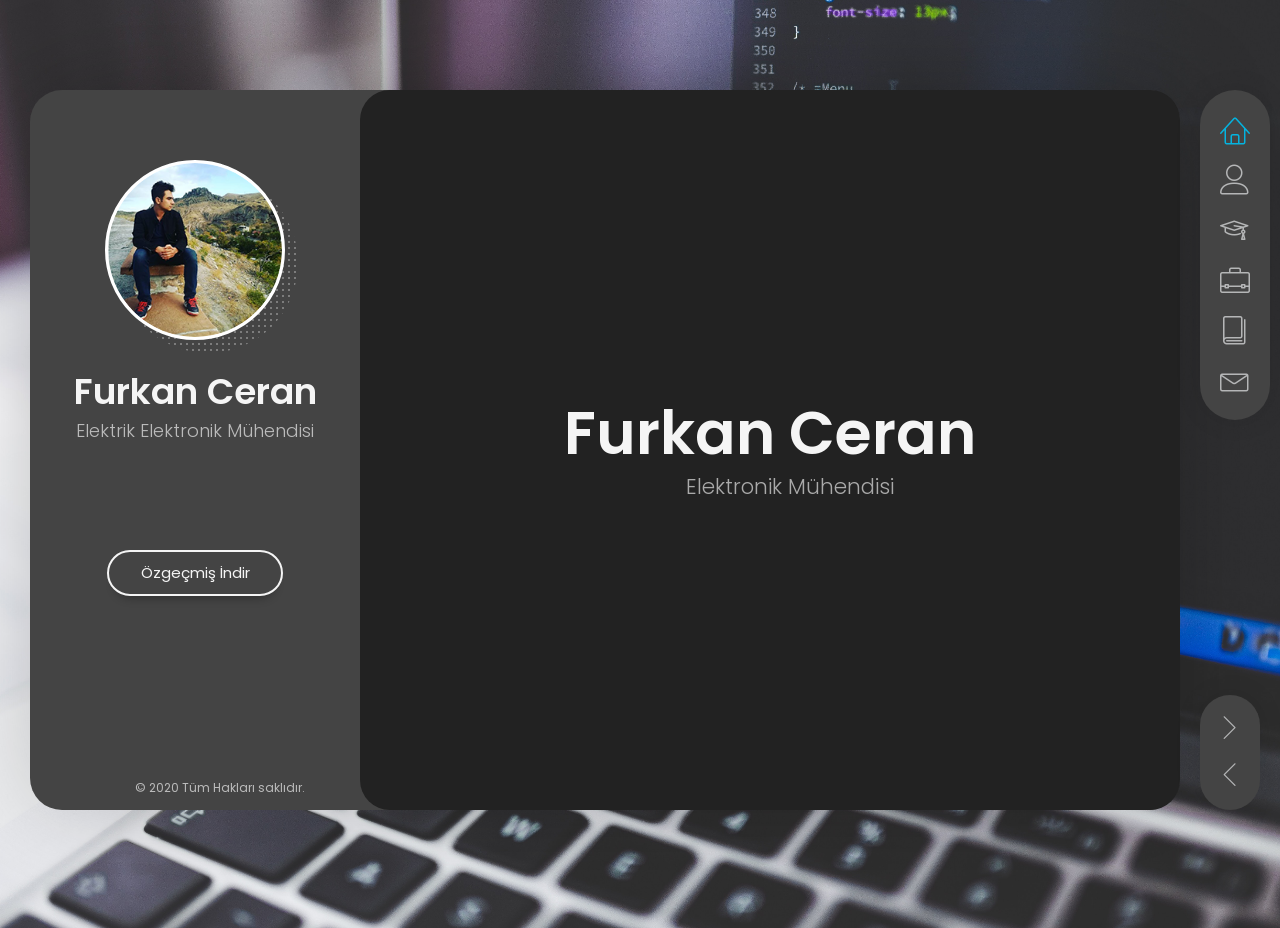
==== commit 30ea772c: "Bionluk tavsiyeleri eklendi" ====
--- a/templates/index.html
+++ b/templates/index.html
@@ -1,6 +1,6 @@
 <!DOCTYPE html>
 
-<html lang="en" class=" js no-touch cssanimations csstransforms csstransforms3d csstransitions js no-touch cssanimations csstransforms csstransforms3d csstransitions" style=""><style type="text/css" id="dark-mode-custom-style"></style><head><meta http-equiv="Content-Type" content="text/html; charset=UTF-8"><style>.gm-control-active>img{box-sizing:content-box;display:none;left:50%;pointer-events:none;position:absolute;top:50%;transform:translate(-50%,-50%)}.gm-control-active>img:nth-child(1){display:block}.gm-control-active:hover>img:nth-child(1),.gm-control-active:active>img:nth-child(1){display:none}.gm-control-active:hover>img:nth-child(2),.gm-control-active:active>img:nth-child(3){display:block}
+<html lang="tr" class=" js no-touch cssanimations csstransforms csstransforms3d csstransitions js no-touch cssanimations csstransforms csstransforms3d csstransitions" style=""><style type="text/css" id="dark-mode-custom-style"></style><head><meta http-equiv="Content-Type" content="text/html; charset=UTF-8"><style>.gm-control-active>img{box-sizing:content-box;display:none;left:50%;pointer-events:none;position:absolute;top:50%;transform:translate(-50%,-50%)}.gm-control-active>img:nth-child(1){display:block}.gm-control-active:hover>img:nth-child(1),.gm-control-active:active>img:nth-child(1){display:none}.gm-control-active:hover>img:nth-child(2),.gm-control-active:active>img:nth-child(3){display:block}
 </style><link type="text/css" rel="stylesheet" href="../static/css"><style>.gm-ui-hover-effect{opacity:.6}.gm-ui-hover-effect:hover{opacity:1}
 </style><style>.gm-style .gm-style-cc span,.gm-style .gm-style-cc a,.gm-style .gm-style-mtc div{font-size:10px;box-sizing:border-box}
 </style><style>@media print {  .gm-style .gmnoprint, .gmnoprint {    display:none  }}@media screen {  .gm-style .gmnoscreen, .gmnoscreen {    display:none  }}</style><style>.gm-style-pbc{transition:opacity ease-in-out;background-color:rgba(0,0,0,0.45);text-align:center}.gm-style-pbt{font-size:22px;color:white;font-family:Roboto,Arial,sans-serif;position:relative;margin:0;top:50%;-webkit-transform:translateY(-50%);-ms-transform:translateY(-50%);transform:translateY(-50%)}
@@ -13,7 +13,7 @@
     <meta name="keywords" content="huseyin,furkan,ceran">
     <meta name="author" content="FurkanCeran">
     <link rel="shortcut icon" href="../static/img/f.png">
-
+    <meta name="google-site-verification" content="Y-wl_KejPxYd8b4NCnwQ6VIEEZ82dHL-Ex2HNsw_xdo" />
 
     <link rel="stylesheet" href="../static/reset.css" type="text/css">
     <link rel="stylesheet" href="../static/bootstrap-grid.min.css" type="text/css">
@@ -57,37 +57,37 @@
 
             <ul class="main-menu">
               <li class="active">
-                <a href="https://lmpixels.com/demo/breezycv/dark/1/index.html#home" class="nav-anim active">
+                <a href="#home" class="nav-anim active">
                   <span class="menu-icon lnr lnr-home"></span>
                   <span class="link-text">Anasayfa</span>
                 </a>
               </li>
               <li>
-                <a href="https://lmpixels.com/demo/breezycv/dark/1/index.html#about-me" class="nav-anim">
+                <a href="#about-me" class="nav-anim">
                   <span class="menu-icon lnr lnr-user"></span>
                   <span class="link-text">Hakkımda</span>
                 </a>
               </li>
               <li>
-                <a href="https://lmpixels.com/demo/breezycv/dark/1/index.html#resume" class="nav-anim">
+                <a href="#resume" class="nav-anim">
                   <span class="menu-icon lnr lnr-graduation-hat"></span>
                   <span class="link-text">Özgeçmiş</span>
                 </a>
               </li>
               <li>
-                <a href="https://lmpixels.com/demo/breezycv/dark/1/index.html#portfolio" class="nav-anim">
+                <a href="#portfolio" class="nav-anim">
                   <span class="menu-icon lnr lnr-briefcase"></span>
                   <span class="link-text">Portrofolyo</span>
                 </a>
               </li>
               <li>
-                <a href="https://lmpixels.com/demo/breezycv/dark/1/index.html#blog" class="nav-anim">
+                <a href="#blog" class="nav-anim">
                   <span class="menu-icon lnr lnr-book"></span>
                   <span class="link-text">Blog</span>
                 </a>
               </li>
               <li>
-                <a href="https://lmpixels.com/demo/breezycv/dark/1/index.html#contact" class="nav-anim">
+                <a href="#contact" class="nav-anim">
                   <span class="menu-icon lnr lnr-envelope"></span>
                   <span class="link-text">İletişim</span>
                 </a>
@@ -96,14 +96,14 @@
 
             <div class="social-links">
               <ul>
-                <li><a href="https://lmpixels.com/demo/breezycv/dark/1/index.html#" target="_blank"><i class="fab fa-linkedin-in"></i></a></li>
-                <li><a href="https://lmpixels.com/demo/breezycv/dark/1/index.html#" target="_blank"><i class="fab fa-facebook-f"></i></a></li>
-                <li><a href="https://lmpixels.com/demo/breezycv/dark/1/index.html#" target="_blank"><i class="fab fa-twitter"></i></a></li>
+                <li><a href="#" target="_blank"><i class="fab fa-linkedin-in"></i></a></li>
+                <li><a href="#" target="_blank"><i class="fab fa-facebook-f"></i></a></li>
+                <li><a href="#" target="_blank"><i class="fab fa-twitter"></i></a></li>
               </ul>
             </div>
 
             <div class="header-buttons">
-              <a href="https://lmpixels.com/demo/breezycv/dark/1/index.html#" target="_blank" class="btn btn-primary">Özgeçmiş İndir</a>
+              <a href="/return-file/" target="_blank" class="btn btn-primary">Özgeçmiş İndir</a>
             </div>
 
             <div class="copyrights">© 2020 Tüm Hakları saklıdır.</div>
@@ -169,7 +169,8 @@
                   <!-- Personal Information -->
                   <div class="row">
                     <div class="col-xs-12 col-sm-7">
-                      <p>Merhaba, ben Furkan. 2016 yılından bugüne aktif olarak bir çok projenin içerisinde bulundum. Son zamanlarımda Robot kontrol sistemlerine ve Deep learning konularında uzmanlaşmaya ağırlık veriyorum. Kendimi geliştirmek için yaptığım bu büyük projeler dışında Frontend, Backend ve Siber güvenlik gibi alanlarda da sık sık projelerde bulunuyorum.</p>
+                      <p>Merhaba, ben Furkan. Elektrik ve Elektronik Mühendisliği 3.sınıf öğrencisiyim. Robot kontrol sistemlerine (ROS) ve Deep learning konularında kendimi geliştirmeye çalışıyorum. Otonom Araç Kontrolleri ve Elektrikli Araç kontrol sistemlerinin geliştirilmesi gibi projelerde ekip liderliği yaptım Şu anda Autodidactic şirketinde parttime çalışan olarak HAVELSAN Taktik Uçak simulasyonlarının Deep Reinforcement Learning ile geliştirilmesi alanında kendimi geliştirmeye 
+                        devam ediyorum. </p>
                     </div>
 
                     <div class="col-xs-12 col-sm-5">
@@ -221,16 +222,23 @@
                               <i class="lnr lnr-store"></i>
                             </div>
                             <div class="ci-text">
-                              <h4>Front-end Dev</h4>
-                              <p>Pellentesque pellentesque, ipsum sit amet auctor accumsan, odio tortor bibendum massa, sit amet ultricies ex lectus scelerisque nibh. Ut non sodales.</p>
+                              <h4>Otonom Araç Projesi</h4>
+                              <p>ROS işletim sistemi ile yazılmış.Yazdığımız Yerli ve milli uygulama ve eklentiler ile şerit takibi, SLAM localizasyon, Yol planlama, Rota planlama ve Görev planlama becerilerini simulasyon ortamında başarıyla tamamlayan
+                                bir sistem geliştirdik. Geliştirdiğimiz yazılımın simulasyon ortamındaki başarısını modellediğimiz gerçekçi sensörler ile gerçek dünyada da başarıyla sergilemesini bekliyoruz. Gerekli fon bulmamız ile birlikte
+                                projemizi bir üst seviyeye taşımayı planlıyoruz. 
+                              </p>
+                              <a href="https://www.youtube.com/watch?v=LM0Gzo4t-PM&ab_channel=H%C3%BCseyinFurkanCeran" target="_blank">Otonom Araç Projesi v0.1</a>
+                              
                             </div>
                           </div>
                           <div class="info-block-w-icon">
                             <div class="ci-icon">
                               <i class="lnr lnr-laptop-phone"></i>
                             </div><div class="ci-text">
-                              <h4>Web Design</h4>
-                              <p>Pellentesque pellentesque, ipsum sit amet auctor accumsan, odio tortor bibendum massa, sit amet ultricies ex lectus scelerisque nibh. Ut non sodales.</p>
+                              <h4>Görüntü işleme</h4>
+                              <p>Dahil olduğum veya yürüttüğüm büyük çaplı projeler dışında Bionluk gibi platformlardan freelancer olarak Yapay zeka ile obje takibi, opencv ile görüntü işleme, YOLO V4 object detection,Tensorflow ve Keras deep 
+                                learning modelleri gibi bir çok küçük çaplı projelerde ihtiyacı olan firma ve bireylere çözümler sunuyorum.
+                              </p>
                             </div>
                           </div>
                         </div>
@@ -245,16 +253,17 @@
                               <i class="lnr lnr-pencil"></i>
                             </div>
                             <div class="ci-text">
-                              <h4>Copywriting</h4>
-                              <p>Pellentesque pellentesque, ipsum sit amet auctor accumsan, odio tortor bibendum massa, sit amet ultricies ex lectus scelerisque nibh. Ut non sodales.</p>
+                              <h4>Akıllı Uçaklar</h4>
+                              <p>Autodidactic şirketi olarak HAVELSAN şirketi ile ortaklaşa yürüttüğümüz AR-GE projesinde Milli Taktik Çevre Simulasyonundaki Uçak,ATAK helikopteri,İHA ve Sihalarının Yapay zeka ile kural tabanlı hareketlerinden sıyrılarak daha akıllı planlama ve hareketler gerçekleştirmesi
+                                üzerine çalışıyoruz. Şirkette yarı zamanlı çalışan olarak görev alıyorum. Reinforcement Learning üzerine yoğunlaşarak gerçekleştirdiğimiz projemizde aynı zamanda dünyada bir ilke imza atacak Yapay zeka yaklaşımları geliştiriyoruz.</p>
                             </div>
                           </div>
                           <div class="info-block-w-icon">
                             <div class="ci-icon">
                               <i class="lnr lnr-flag"></i>
                             </div><div class="ci-text">
-                              <h4>Management</h4>
-                              <p>Pellentesque pellentesque, ipsum sit amet auctor accumsan, odio tortor bibendum massa, sit amet ultricies ex lectus scelerisque nibh. Ut non sodales.</p>
+                              <h4>MATLAB&Python</h4>
+                              <p>MATLAB ve Python ile GUI dizayn, Flask, Django Backend uygulamaları, Siber güvenlik uygulamaları, Ses işleme görüntü işleme ve doğal dil işleme çalışmalarında bulundum projeler geliştirdim.</p>
                             </div>
                           </div>
                         </div>
@@ -269,12 +278,19 @@
                   <div class="row">
                     <div class="col-xs-12 col-sm-12">
                       <div class="block-title">
-                        <h3>Görüşler</h3>
-                      </div>
-                    </div>
-                  </div>
-
-                  <div class="row">
+                        <h3>Bionluk Geribildirimlerim</h3>
+                      </div>
+                    </div>
+                  </div>
+
+                <div class="row bionluk">
+                    <div class="col-xs-12 col-sm-12">
+                      <div class="biileribigeri">
+                        <div class="owl-prev">&lt;</div>
+                        <div class="owl-next">&gt;</div>
+                      </div>
+                        
+                    </div>
                     <div class="col-xs-12 col-sm-12">
                       <div class="testimonials owl-carousel owl-loaded owl-drag">
                         <!-- Testimonial 1 -->
@@ -288,52 +304,57 @@
                         <!-- Testimonial 3 -->
                         
                         <!-- End of Testimonial 3 -->
-                      <div class="owl-stage-outer owl-height" style="height: 327px;"><div class="owl-stage" style="transform: translate3d(0px, 0px, 0px); transition: all 0s ease 0s; width: 1148px;"><div class="owl-item active" style="width: 357.5px; margin-right: 25px;"><div class="testimonial">
+                      <div class="owl-stage-outer owl-height" style="height: 399px;"><div class="owl-stage" style=" transition: all 0s ease 0s;"><div class="owl-item active" ><div class="testimonial">
                           <div class="img">
-                            <img src="../static/img/testimonial-1.jpg" alt="Furkan Ceran">
+                            <img src="../static/img/yorumlar/emreolmez1.jpg" alt="Emre Olmez">
                           </div>
                           <div class="text">
-                            <p>Vivamus at molestie dui, eu ornare orci. Curabitur vel egestas dolor. Nulla condimentum nunc sit amet urna tempus finibus. Duis mollis leo id ligula pellentesque, at vehicula dui ultrices.</p>
+                            <p>Gönül rahatlığıyla güvenebilirsiniz. İşinin ehli birisi. Hem bilgili hem araştırmacı. Tekrar teşekkür ederim. Emeği çok büyük.</p>
                           </div>
 
                           <div class="author-info">
-                            <h4 class="author">Julia Hickman</h4>
-                            <h5 class="company">Omni Source</h5>
+                            <h4 class="author">Emre Ölmez</h4>
+                            <h5 class="company">Yazılım Uzmanı</h5>
                             <div class="icon">
                               <i class="fas fa-quote-right"></i>
                             </div>
                           </div>
-                        </div></div><div class="owl-item active" style="width: 357.5px; margin-right: 25px;"><div class="testimonial">
+                        </div></div><div class="owl-item active"><div class="testimonial">
                           <div class="img">
-                            <img src="../static/img/testimonial-2.jpg" alt="Alex Smith">
+                            <img src="../static/img/yorumlar/ahmetcanbasaran.jpeg" alt="ahmetcanbasaran">
                           </div>
                           <div class="text">
-                            <p>Vivamus at molestie dui, eu ornare orci. Curabitur vel egestas dolor. Nulla condimentum nunc sit amet urna tempus finibus. Duis mollis leo id ligula pellentesque, at vehicula dui ultrices.</p>
+                            <p>Kısa sürede güzel ve anlaşılır kodlarla projeyi teslim etti. İletişim konusunda da her zaman ulaşıma açıktı. Tavsiye ederim 👍</p>
                           </div>
 
                           <div class="author-info">
-                            <h4 class="author">Robert Watkins</h4>
-                            <h5 class="company">Endicott Shoes</h5>
+                            <h4 class="author">Ahmet Can Başaran</h4>
+                            <h5 class="company">Social Media Content Designer</h5>
                             <div class="icon">
                               <i class="fas fa-quote-right"></i>
                             </div>
                           </div>
-                        </div></div><div class="owl-item" style="width: 357.5px; margin-right: 25px;"><div class="testimonial">
+                        </div></div><div class="owl-item"><div class="testimonial">
                           <div class="img">
-                            <img src="../static/img/testimonial-3.jpg" alt="Alex Smith">
+                            <img src="../static/img/yorumlar/rumeysagecgun.jpg" alt="rumeysagecgun">
                           </div>
                           <div class="text">
-                            <p>Vivamus at molestie dui, eu ornare orci. Curabitur vel egestas dolor. Nulla condimentum nunc sit amet urna tempus finibus. Duis mollis leo id ligula pellentesque, at vehicula dui ultrices.</p>
+                            <p>Gayet başarılı, işinin ehli, güvenilir. Teslim ve zamanlama çok iyi. Teşekkürler.</p>
                           </div>
 
                           <div class="author-info">
-                            <h4 class="author">Kristin Carroll</h4>
-                            <h5 class="company">Helping Hand</h5>
+                            <h4 class="author">Rümeysa Geçgün</h4>
+                            <h5 class="company">Elektrik Elektronik Müh.</h5>
                             <div class="icon">
                               <i class="fas fa-quote-right"></i>
                             </div>
                           </div>
-                        </div></div></div></div><div class="owl-nav"><div class="owl-prev disabled"></div><div class="owl-next"></div></div><div class="owl-dots"><div class="owl-dot active"><span></span></div><div class="owl-dot"><span></span></div></div></div>
+                        </div></div></div></div>
+                          <!--<div class="owl-nav">
+                              <div class="owl-prev disabled"></div>
+                              <div class="owl-next"></div>
+                          </div>-->
+                          <div class="owl-dots"><div class="owl-dot active"><span></span></div><div class="owl-dot"><span></span></div></div></div>
                     </div>
                   </div>
                   <!-- End of Testimonials -->
@@ -368,31 +389,31 @@
                         
   
                       <div class="owl-stage-outer owl-height" style="height: 78px;"><div class="owl-stage" style="transform: translate3d(0px, 0px, 0px); transition: all 0s ease 0s; width: 1050px;"><div class="owl-item active" style="width: 140px; margin-right: 10px;"><div class="client-block">
-                          <a href="https://lmpixels.com/demo/breezycv/dark/1/index.html#" target="_blank" title="Logo">
+                          <a href="#" target="_blank" title="Logo">
                             <img src="../static/img/client-1.png" alt="Logo">
                           </a>
                         </div></div><div class="owl-item active" style="width: 140px; margin-right: 10px;"><div class="client-block">
-                          <a href="https://lmpixels.com/demo/breezycv/dark/1/index.html#" target="_blank" title="Logo">
+                          <a href="#" target="_blank" title="Logo">
                             <img src="../static/img/client-2.png" alt="Logo">
                           </a>
                         </div></div><div class="owl-item active" style="width: 140px; margin-right: 10px;"><div class="client-block">
-                          <a href="https://lmpixels.com/demo/breezycv/dark/1/index.html#" target="_blank" title="Logo">
+                          <a href="#" target="_blank" title="Logo">
                             <img src="../static/img/client-3.png" alt="Logo">
                           </a>
                         </div></div><div class="owl-item active" style="width: 140px; margin-right: 10px;"><div class="client-block">
-                          <a href="https://lmpixels.com/demo/breezycv/dark/1/index.html#" target="_blank" title="Logo">
+                          <a href="#" target="_blank" title="Logo">
                             <img src="../static/img/client-4.png" alt="Logo">
                           </a>
                         </div></div><div class="owl-item active" style="width: 140px; margin-right: 10px;"><div class="client-block">
-                          <a href="https://lmpixels.com/demo/breezycv/dark/1/index.html#" target="_blank" title="Logo">
+                          <a href="#" target="_blank" title="Logo">
                             <img src="../static/img/client-5.png" alt="Logo">
                           </a>
                         </div></div><div class="owl-item" style="width: 140px; margin-right: 10px;"><div class="client-block">
-                          <a href="https://lmpixels.com/demo/breezycv/dark/1/index.html#" target="_blank" title="Logo">
+                          <a href="#" target="_blank" title="Logo">
                             <img src="../static/img/client-6.png" alt="Logo">
                           </a>
                         </div></div><div class="owl-item" style="width: 140px; margin-right: 10px;"><div class="client-block">
-                          <a href="https://lmpixels.com/demo/breezycv/dark/1/index.html#" target="_blank" title="Logo">
+                          <a href="#" target="_blank" title="Logo">
                             <img src="../static/img/client-7.png" alt="Logo">
                           </a>
                         </div></div></div></div><div class="owl-nav"><div class="owl-prev disabled"></div><div class="owl-next"></div></div><div class="owl-dots"><div class="owl-dot active"><span></span></div><div class="owl-dot"><span></span></div></div></div>
@@ -428,7 +449,7 @@
                             </div>
                             
                             <div class="fw-button-row">
-                              <a href="https://lmpixels.com/demo/breezycv/dark/1/index.html#" target="_self" class="btn btn-secondary">Free Trial</a>
+                              <a href="#" target="_self" class="btn btn-secondary">Free Trial</a>
                             </div>
 
                             <div class="fw-default-row">Lorem ipsum dolor</div>
@@ -449,7 +470,7 @@
                             </div>
 
                             <div class="fw-button-row">
-                              <a href="https://lmpixels.com/demo/breezycv/dark/1/index.html#" target="_self" class="btn btn-primary">Free Trial</a>
+                              <a href="#" target="_self" class="btn btn-primary">Free Trial</a>
                             </div>
                             
                             <div class="fw-default-row">Lorem ipsum dolor</div>
@@ -874,12 +895,12 @@
 
                           <figure class="item lbvideo shuffle-item filtered" data-groups="[&quot;category_all&quot;, &quot;category_youtube-videos&quot;]" style="position: absolute; top: 0px; left: 0px; visibility: visible; opacity: 1; transform: translate3d(503px, 305px, 0px) scale3d(1, 1, 1); transition: transform 450ms ease-out 0s, opacity 450ms ease-out 0s;">
                             <div class="portfolio-item-img">
-                              <img src="../static/img/6.jpg" alt="YouTube Video 1" title="">
-                              <a href="https://www.youtube.com/embed/bg0gv2YpIok" class="lightbox mfp-iframe" title="YouTube Video 1"></a>
+                              <img src="../static/img/ros.png" alt="YouTube Video 1" title="">
+                              <a href="https://www.youtube.com/embed/LM0Gzo4t-PM" class="lightbox mfp-iframe" title="ROS Otonom Araç Simulasyonu 2019"></a>
                             </div>
 
                             <i class="fas fa-video"></i>
-                            <h4 class="name">YouTube Video 1</h4>
+                            <h4 class="name">ROS Otonom Araç Simulasyonu 2019</h4>
                             <span class="category">YouTube Videos</span>
                           </figure>
                         </div>
@@ -907,7 +928,7 @@
                           <div class="blog-card">
                             <div class="media-block">
                               <div class="category">
-                                <a href="https://lmpixels.com/demo/breezycv/dark/1/index.html#" title="View all posts in Design">Design</a>
+                                <a href="#" title="View all posts in Design">Design</a>
                               </div>
                               <a href="https://lmpixels.com/demo/breezycv/dark/1/blog-post-1.html">
                                 <img src="../static/img/blog_post_1.jpg" class="size-blog-masonry-image-two-c" alt="Why I Switched to Sketch For UI Design" title="">
@@ -929,7 +950,7 @@
                           <div class="blog-card">
                             <div class="media-block">
                               <div class="category">
-                                <a href="https://lmpixels.com/demo/breezycv/dark/1/index.html#" title="View all posts in UI">UI</a>
+                                <a href="#" title="View all posts in UI">UI</a>
                               </div>
                               <a href="https://lmpixels.com/demo/breezycv/dark/1/blog-post-1.html">
                                 <img src="../static/img/blog_post_2.jpg" class="size-blog-masonry-image-two-c" alt="Best Practices for Animated Progress Indicators" title="">
@@ -951,7 +972,7 @@
                           <div class="blog-card">
                             <div class="media-block">
                               <div class="category">
-                                <a href="https://lmpixels.com/demo/breezycv/dark/1/index.html#" title="View all posts in Design">Design</a>
+                                <a href="#" title="View all posts in Design">Design</a>
                               </div>
                               <a href="https://lmpixels.com/demo/breezycv/dark/1/blog-post-1.html">
                                 <img src="../static/img/blog_post_3.jpg" class="size-blog-masonry-image-two-c" alt="Designing the Perfect Feature Comparison Table" title="">
@@ -973,7 +994,7 @@
                           <div class="blog-card">
                             <div class="media-block">
                               <div class="category">
-                                <a href="https://lmpixels.com/demo/breezycv/dark/1/index.html#" title="View all posts in E-Commerce">UI</a>
+                                <a href="#" title="View all posts in E-Commerce">UI</a>
                               </div>
                               <a href="https://lmpixels.com/demo/breezycv/dark/1/blog-post-1.html">
                                 <img src="../static/img/blog_post_4.jpg" class="size-blog-masonry-image-two-c" alt="An Overview of E-Commerce Platforms" title="">
@@ -1030,12 +1051,6 @@
                         <span class="lm-info-block-text"></span>
                       </div>
 
-                      <div class="lm-info-block gray-default">
-                        <i class="lnr lnr-checkmark-circle"></i>
-                        <h4>Freelance Available</h4>
-                        <span class="lm-info-block-value"></span>
-                        <span class="lm-info-block-text"></span>
-                      </div>
 
 
                     </div>
@@ -1088,7 +1103,7 @@
 
                           <div class="g-recaptcha" data-sitekey="6LdqmCAUAAAAAMMNEZvn6g4W5e0or2sZmAVpxVqI" data-theme="dark"><div style="width: 304px; height: 78px;"><div><iframe src="../static/anchor.html" width="304" height="78" role="presentation" name="a-z72yiwt1jzgg" frameborder="0" scrolling="no" sandbox="allow-forms allow-popups allow-same-origin allow-scripts allow-top-navigation allow-modals allow-popups-to-escape-sandbox"></iframe></div><textarea id="g-recaptcha-response" name="g-recaptcha-response" class="g-recaptcha-response" style="width: 250px; height: 40px; border: 1px solid rgb(193, 193, 193); margin: 10px 25px; padding: 0px; resize: none; display: none;"></textarea></div><iframe style="display: none;" src="../static/saved_resource(2).html"></iframe></div>
       
-                          <input type="submit" class="button btn-send disabled" value="Send message">
+                          <input type="submit" class="button btn-send disabled" value="Mesajı Gönder">
                         </div>
                       </form>
                     </div>
@@ -1105,6 +1120,7 @@
     </div>
 
     <script src="../static/jquery-2.1.3.min.js"></script>
+
     <script src="../static/modernizr.custom.js"></script>
     <script src="../static/animating.js"></script>
 
@@ -1114,13 +1130,13 @@
     <script src="../static/perfect-scrollbar.min.js"></script>
     <script src="../static/jquery.shuffle.min.js"></script>
     <script src="../static/masonry.pkgd.min.js"></script>
-    <script src="../static/owl.carousel.min.js"></script>
+    <script src="../static/carouselSlide.js"></script>
     <script src="../static/jquery.magnific-popup.min.js"></script>
 
     <script src="../static/js"></script>
     <script src="../static/jquery.googlemap.js"></script>
     <script src="../static/validator.js"></script>
     <script src="../static/main.js"></script>
-  
-
-<div style="background-color: rgb(255, 255, 255); border: 1px solid rgb(204, 204, 204); box-shadow: rgba(0, 0, 0, 0.2) 2px 2px 3px; position: absolute; transition: visibility 0s linear 0.3s, opacity 0.3s linear 0s; opacity: 0; visibility: hidden; z-index: 2000000000; left: 0px; top: -10000px;"><div style="width: 100%; height: 100%; position: fixed; top: 0px; left: 0px; z-index: 2000000000; background-color: rgb(255, 255, 255); opacity: 0.05;"></div><div class="g-recaptcha-bubble-arrow" style="border: 11px solid transparent; width: 0px; height: 0px; position: absolute; pointer-events: none; margin-top: -11px; z-index: 2000000000;"></div><div class="g-recaptcha-bubble-arrow" style="border: 10px solid transparent; width: 0px; height: 0px; position: absolute; pointer-events: none; margin-top: -10px; z-index: 2000000000;"></div><div style="z-index: 2000000000; position: relative;"><iframe title="recaptcha challenge" src="../static/bframe.html" name="c-z72yiwt1jzgg" frameborder="0" scrolling="no" sandbox="allow-forms allow-popups allow-same-origin allow-scripts allow-top-navigation allow-modals allow-popups-to-escape-sandbox" style="width: 100%; height: 100%;"></iframe></div></div><div id="page-ajax-loaded" class="page-ajax-loaded animated animated-section-moveFromLeft"></div></body></html>+
+
+<div style="background-color: rgb(255, 255, 255); border: 1px solid rgb(204, 204, 204); box-shadow: rgba(0, 0, 0, 0.2) 2px 2px 3px; position: absolute; transition: visibility 0s linear 0.3s, opacity 0.3s linear 0s; opacity: 0; visibility: hidden; z-index: 2000000000; left: 0px; top: -10000px;"><div style="width: 100%; height: 100%; position: fixed; top: 0px; left: 0px; z-index: 2000000000; background-color: rgb(255, 255, 255); opacity: 0.05;"></div><div class="g-recaptcha-bubble-arrow" style="border: 11px solid transparent; width: 0px; height: 0px; position: absolute; pointer-events: none; margin-top: -11px; z-index: 2000000000;"></div><div class="g-recaptcha-bubble-arrow" style="border: 10px solid transparent; width: 0px; height: 0px; position: absolute; pointer-events: none; margin-top: -10px; z-index: 2000000000;"></div><div style="z-index: 2000000000; position: relative;"><iframe title="recaptcha challenge" src="../static/bframe.html" name="c-z72yiwt1jzgg" frameborder="0" scrolling="no" sandbox="allow-forms allow-popups allow-same-origin allow-scripts allow-top-navigation allow-modals allow-popups-to-escape-sandbox" style="width: 100%; height: 100%;"></iframe></div></div><div id="page-ajax-loaded" class="page-ajax-loaded animated animated-section-moveFromLeft"></div></body></html>
--- a/static/main.css
+++ b/static/main.css
@@ -34,6 +34,7 @@
 /* ------------------------------------------------------------
 2. General Styles
 ------------------------------------------------------------ */
+
 html {
   margin: 0;
   width: 100%;
@@ -41,9 +42,9 @@
   min-height: 100%;
   overflow: hidden;
 }
-
 body {
-  background-color: #04b4e0;
+  
+  background-color: #444444;
   margin: 0;
   width: 100%;
   height: 100%;
@@ -1131,6 +1132,7 @@
 .clients.owl-carousel .owl-nav .owl-next:before {
     content: "\f054";
 }
+
 
 .testimonials.owl-carousel .owl-nav .owl-prev:hover,
 .testimonials.owl-carousel .owl-nav .owl-next:hover,
@@ -2908,3 +2910,4 @@
     font-size: 18px;
   }
 }
+
